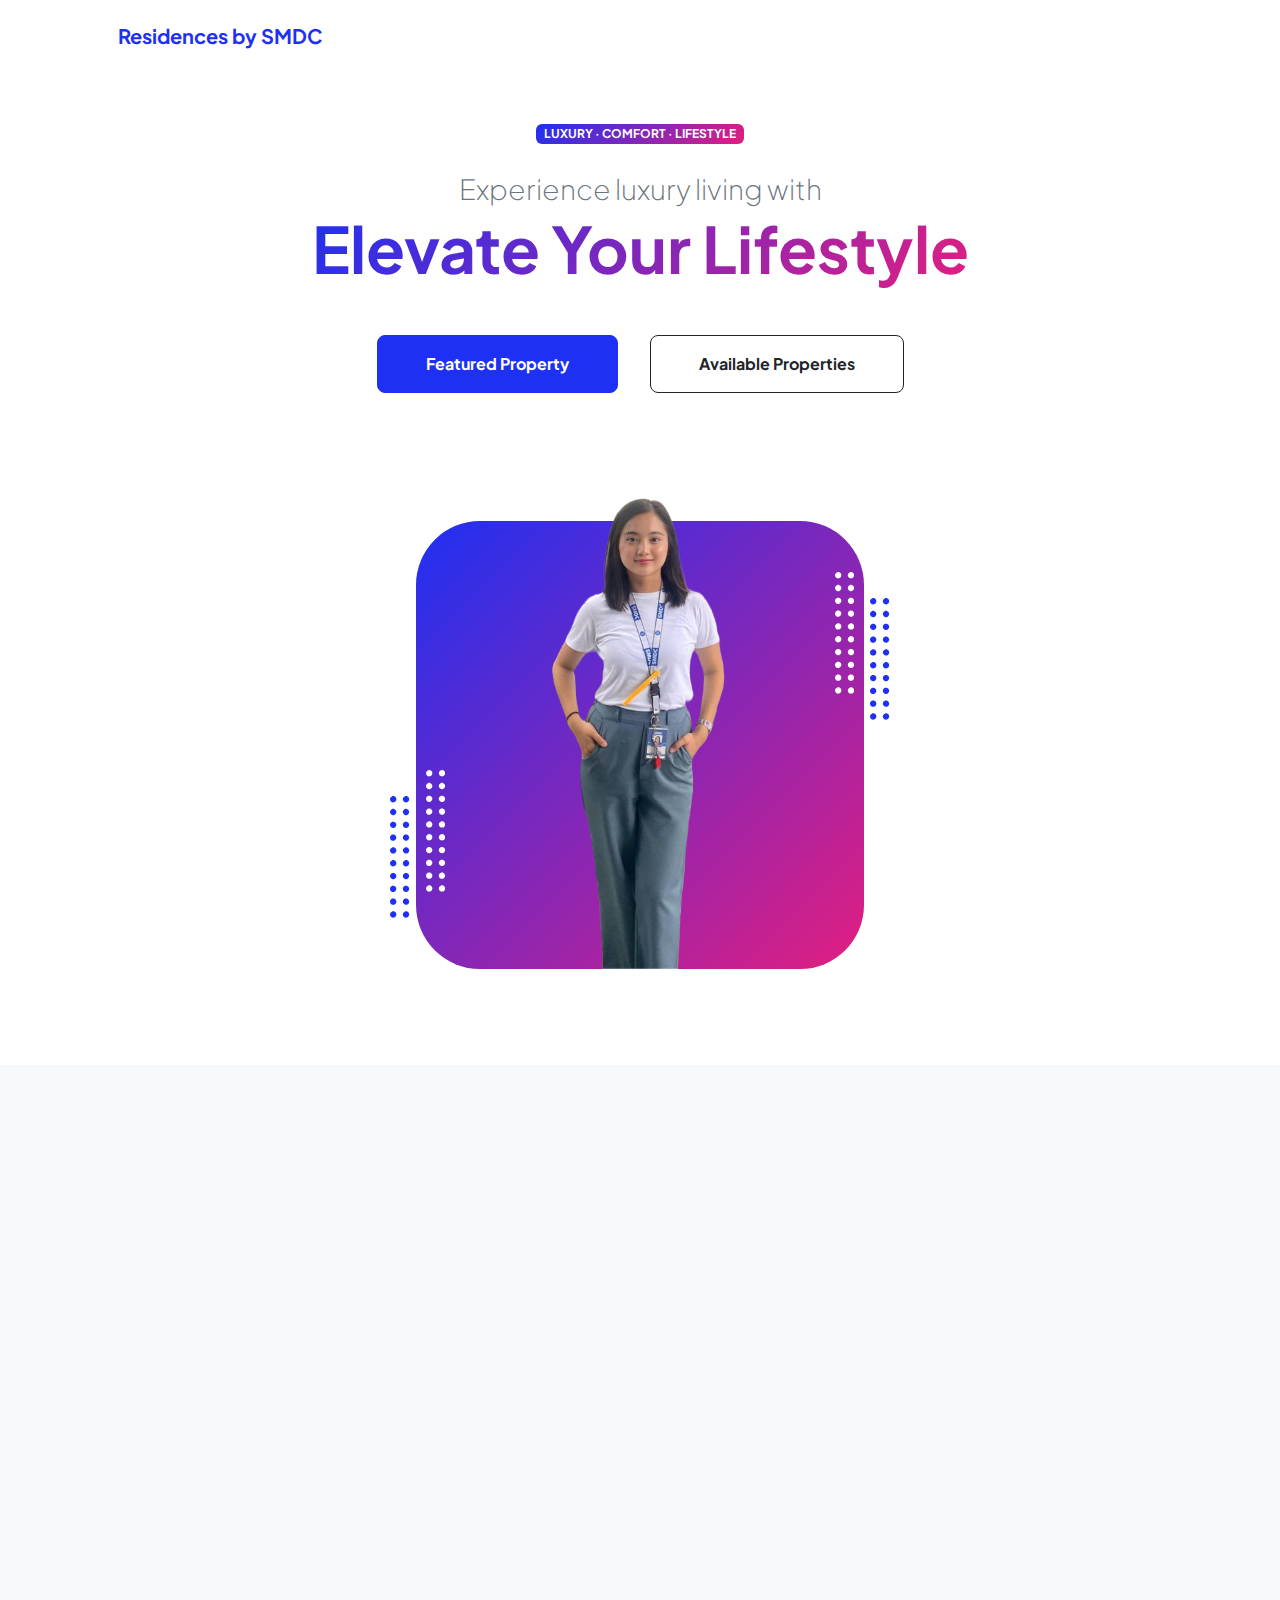
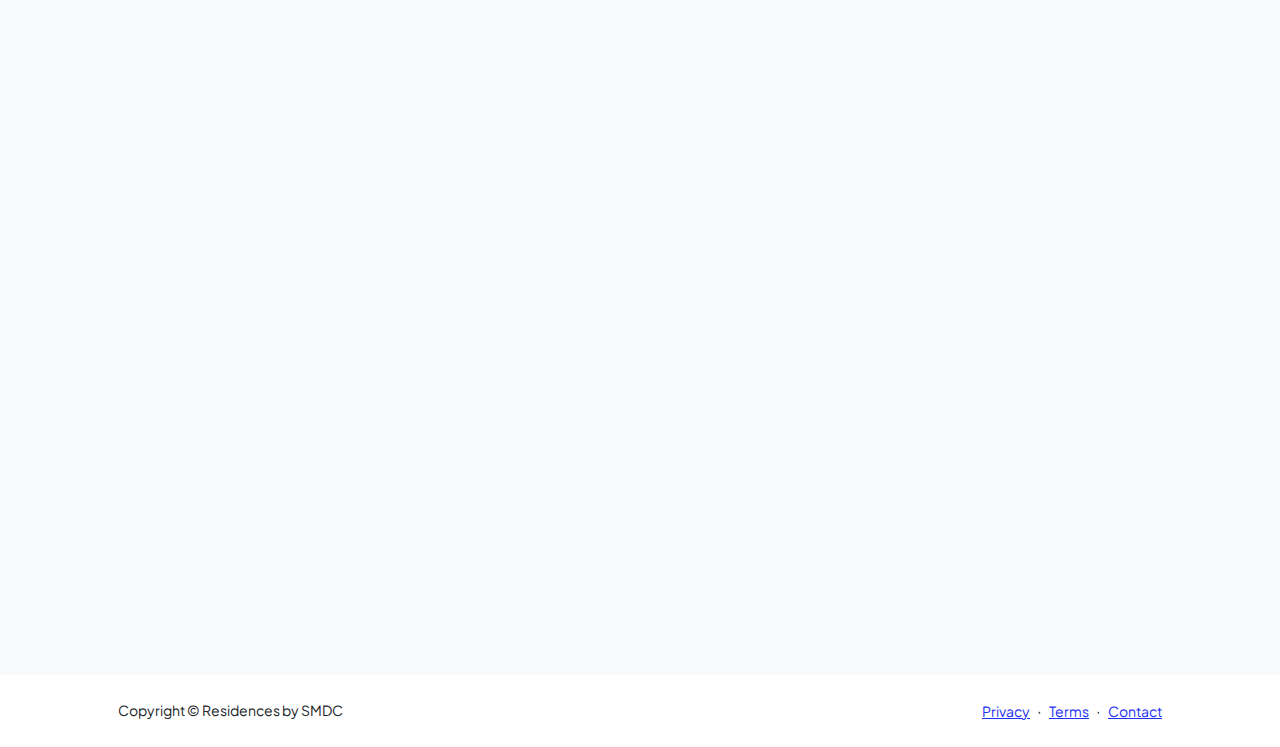
==== index.html @ 6a2911ed "Update index.html" ====
<!doctype html>
<html lang="en">
    <head>
        <meta charset="utf-8" />
        <meta
            name="viewport"
            content="width=device-width, initial-scale=1, shrink-to-fit=no"
        />
        <meta name="description" content="" />
        <meta name="author" content="" />
        <title>Home - Residences by SMDC</title>
        <!-- Favicon-->
        <link rel="icon" type="image/x-icon" href="assets/favicon.ico" />
        <!-- Custom Google font-->
        <link rel="preconnect" href="https://fonts.googleapis.com" />
        <link rel="preconnect" href="https://fonts.gstatic.com" crossorigin />
        <link
            href="https://fonts.googleapis.com/css2?family=Plus+Jakarta+Sans:wght@100;200;300;400;500;600;700;800;900&amp;display=swap"
            rel="stylesheet"
        />
        <!-- Bootstrap icons-->
        <link
            href="https://cdn.jsdelivr.net/npm/bootstrap-icons@1.8.1/font/bootstrap-icons.css"
            rel="stylesheet"
        />
        <!-- Core theme CSS (includes Bootstrap)-->
        <link href="css/styles.css" rel="stylesheet" />
    </head>
    <body class="d-flex flex-column h-100">
        <main class="flex-shrink-0">
            <!-- Navigation-->
            <nav class="navbar navbar-expand-lg navbar-light bg-white py-3">
                <div class="container px-5">
                    <a class="navbar-brand" href="index.html"
                        ><span class="fw-bolder text-primary"
                            >Residences by SMDC</span
                        ></a
                    >
                    <button
                        class="navbar-toggler"
                        type="button"
                        data-bs-toggle="collapse"
                        data-bs-target="#navbarSupportedContent"
                        aria-controls="navbarSupportedContent"
                        aria-expanded="false"
                        aria-label="Toggle navigation"
                    >
                        <span class="navbar-toggler-icon"></span>
                    </button>
                    <div
                        class="collapse navbar-collapse"
                        id="navbarSupportedContent"
                    >
                        <ul
                            class="navbar-nav ms-auto mb-2 mb-lg-0 small fw-bolder"
                        >
                            <li class="nav-item">
                                <a class="nav-link" href="index.html">Home</a>
                            </li>
                            <li class="nav-item">
                                <a class="nav-link" href="featured-property.html"
                                    >Featured Property</a
                                >
                            </li>
                            <li class="nav-item">
                                <a class="nav-link" href="properties.html"
                                    >Properties</a
                                >
                            </li>
                            <li class="nav-item">
                                <a class="nav-link" href="contact.html"
                                    >Contact</a
                                >
                            </li>
                        </ul>
                    </div>
                </div>
            </nav>
            <!-- Header-->
            <header class="py-5">
                <div class="container px-5 pb-5">
                    <div class="row gx-5 align-items-center">
                        <div class="col-xxl-5">
                            <!-- Header text content-->
                            <div class="text-center text-xxl-start">
                                <div
                                    class="badge bg-gradient-primary-to-secondary text-white mb-4"
                                >
                                    <div class="text-uppercase">
                                        Luxury &middot; Comfort &middot;
                                        Lifestyle
                                    </div>
                                </div>
                                <div class="fs-3 fw-light text-muted">
                                    Experience luxury living with
                                </div>
                                <h1 class="display-3 fw-bolder mb-5">
                                    <span class="text-gradient d-inline"
                                        >Elevate Your Lifestyle</span
                                    >
                                </h1>
                                <div
                                    class="d-grid gap-3 d-sm-flex justify-content-sm-center justify-content-xxl-start mb-3"
                                >
                                    <a
                                        class="btn btn-primary btn-lg px-5 py-3 me-sm-3 fs-6 fw-bolder"
                                        href="featured-property.html"
                                        >Featured Property</a
                                    >
                                    <a
                                        class="btn btn-outline-dark btn-lg px-5 py-3 fs-6 fw-bolder"
                                        href="properties.html"
                                        >Available Properties</a
                                    >
                                </div>
                            </div>
                        </div>
                        <div class="col-xxl-7">
                            <!-- Header profile picture-->
                            <div
                                class="d-flex justify-content-center mt-5 mt-xxl-0"
                            >
                                <div
                                    class="profile bg-gradient-primary-to-secondary"
                                >
                                    <!-- TIP: For best results, use a photo with a transparent background like the demo example below-->
                                    <!-- Watch a tutorial on how to do this on YouTube (link)-->
                                    <img
                                        class="profile-img"
                                        src="img\assets\allhia.png"
                                        alt="..."
                                    />
                                    <div class="dots-1">
                                        <!-- SVG Dots-->
                                        <svg
                                            version="1.1"
                                            xmlns="http://www.w3.org/2000/svg"
                                            xmlns:xlink="http://www.w3.org/1999/xlink"
                                            x="0px"
                                            y="0px"
                                            viewBox="0 0 191.6 1215.4"
                                            style="
                                                enable-background: new 0 0 191.6
                                                    1215.4;
                                            "
                                            xml:space="preserve"
                                        >
                                            <g
                                                transform="translate(0.000000,1280.000000) scale(0.100000,-0.100000)"
                                            >
                                                <path
                                                    d="M227.7,12788.6c-105-35-200-141-222-248c-43-206,163-412,369-369c155,32,275,190,260,339c-11,105-90,213-190,262        C383.7,12801.6,289.7,12808.6,227.7,12788.6z"
                                                ></path>
                                                <path
                                                    d="M1507.7,12788.6c-151-50-253-216-222-362c25-119,136-230,254-255c194-41,395,142,375,339c-11,105-90,213-190,262        C1663.7,12801.6,1569.7,12808.6,1507.7,12788.6z"
                                                ></path>
                                                <path
                                                    d="M227.7,11508.6c-105-35-200-141-222-248c-43-206,163-412,369-369c155,32,275,190,260,339c-11,105-90,213-190,262        C383.7,11521.6,289.7,11528.6,227.7,11508.6z"
                                                ></path>
                                                <path
                                                    d="M1507.7,11508.6c-151-50-253-216-222-362c25-119,136-230,254-255c194-41,395,142,375,339c-11,105-90,213-190,262        C1663.7,11521.6,1569.7,11528.6,1507.7,11508.6z"
                                                ></path>
                                                <path
                                                    d="M227.7,10228.6c-105-35-200-141-222-248c-43-206,163-412,369-369c155,32,275,190,260,339c-11,105-90,213-190,262        C383.7,10241.6,289.7,10248.6,227.7,10228.6z"
                                                ></path>
                                                <path
                                                    d="M1507.7,10228.6c-105-35-200-141-222-248c-43-206,163-412,369-369c155,32,275,190,260,339c-11,105-90,213-190,262        C1663.7,10241.6,1569.7,10248.6,1507.7,10228.6z"
                                                ></path>
                                                <path
                                                    d="M227.7,8948.6c-105-35-200-141-222-248c-43-206,163-412,369-369c155,32,275,190,260,339c-11,105-90,213-190,262        C383.7,8961.6,289.7,8968.6,227.7,8948.6z"
                                                ></path>
                                                <path
                                                    d="M1507.7,8948.6c-105-35-200-141-222-248c-43-206,163-412,369-369c155,32,275,190,260,339c-11,105-90,213-190,262        C1663.7,8961.6,1569.7,8968.6,1507.7,8948.6z"
                                                ></path>
                                                <path
                                                    d="M227.7,7668.6c-105-35-200-141-222-248c-43-206,163-412,369-369c155,32,275,190,260,339c-11,105-90,213-190,262        C383.7,7681.6,289.7,7688.6,227.7,7668.6z"
                                                ></path>
                                                <path
                                                    d="M1507.7,7668.6c-105-35-200-141-222-248c-43-206,163-412,369-369c155,32,275,190,260,339c-11,105-90,213-190,262        C1663.7,7681.6,1569.7,7688.6,1507.7,7668.6z"
                                                ></path>
                                                <path
                                                    d="M227.7,6388.6c-105-35-200-141-222-248c-43-206,163-412,369-369c155,32,275,190,260,339c-11,105-90,213-190,262        C383.7,6401.6,289.7,6408.6,227.7,6388.6z"
                                                ></path>
                                                <path
                                                    d="M1507.7,6388.6c-105-35-200-141-222-248c-43-206,163-412,369-369c155,32,275,190,260,339c-11,105-90,213-190,262        C1663.7,6401.6,1569.7,6408.6,1507.7,6388.6z"
                                                ></path>
                                                <path
                                                    d="M227.7,5108.6c-105-35-200-141-222-248c-43-206,163-412,369-369c155,32,275,190,260,339c-11,105-90,213-190,262        C383.7,5121.6,289.7,5128.6,227.7,5108.6z"
                                                ></path>
                                                <path
                                                    d="M1507.7,5108.6c-105-35-200-141-222-248c-43-206,163-412,369-369c155,32,275,190,260,339c-11,105-90,213-190,262        C1663.7,5121.6,1569.7,5128.6,1507.7,5108.6z"
                                                ></path>
                                                <path
                                                    d="M227.7,3828.6c-105-35-200-141-222-248c-43-206,163-412,369-369c155,32,275,190,260,339c-11,105-90,213-190,262        C383.7,3841.6,289.7,3848.6,227.7,3828.6z"
                                                ></path>
                                                <path
                                                    d="M1507.7,3828.6c-105-35-200-141-222-248c-43-206,163-412,369-369c155,32,275,190,260,339c-11,105-90,213-190,262        C1663.7,3841.6,1569.7,3848.6,1507.7,3828.6z"
                                                ></path>
                                                <path
                                                    d="M227.7,2548.6c-105-35-200-141-222-248c-43-206,163-412,369-369c155,32,275,190,260,339c-11,105-90,213-190,262        C383.7,2561.6,289.7,2568.6,227.7,2548.6z"
                                                ></path>
                                                <path
                                                    d="M1507.7,2548.6c-105-35-200-141-222-248c-43-206,163-412,369-369c155,32,275,190,260,339c-11,105-90,213-190,262        C1663.7,2561.6,1569.7,2568.6,1507.7,2548.6z"
                                                ></path>
                                                <path
                                                    d="M227.7,1268.6c-105-35-200-141-222-248c-43-206,163-412,369-369c155,32,275,190,260,339c-11,105-90,213-190,262        C383.7,1281.6,289.7,1288.6,227.7,1268.6z"
                                                ></path>
                                                <path
                                                    d="M1507.7,1268.6c-105-35-200-141-222-248c-43-206,163-412,369-369c155,32,275,190,260,339c-11,105-90,213-190,262        C1663.7,1281.6,1569.7,1288.6,1507.7,1268.6z"
                                                ></path>
                                            </g>
                                        </svg>
                                        <!-- END of SVG dots-->
                                    </div>
                                    <div class="dots-2">
                                        <!-- SVG Dots-->
                                        <svg
                                            version="1.1"
                                            xmlns="http://www.w3.org/2000/svg"
                                            xmlns:xlink="http://www.w3.org/1999/xlink"
                                            x="0px"
                                            y="0px"
                                            viewBox="0 0 191.6 1215.4"
                                            style="
                                                enable-background: new 0 0 191.6
                                                    1215.4;
                                            "
                                            xml:space="preserve"
                                        >
                                            <g
                                                transform="translate(0.000000,1280.000000) scale(0.100000,-0.100000)"
                                            >
                                                <path
                                                    d="M227.7,12788.6c-105-35-200-141-222-248c-43-206,163-412,369-369c155,32,275,190,260,339c-11,105-90,213-190,262        C383.7,12801.6,289.7,12808.6,227.7,12788.6z"
                                                ></path>
                                                <path
                                                    d="M1507.7,12788.6c-151-50-253-216-222-362c25-119,136-230,254-255c194-41,395,142,375,339c-11,105-90,213-190,262        C1663.7,12801.6,1569.7,12808.6,1507.7,12788.6z"
                                                ></path>
                                                <path
                                                    d="M227.7,11508.6c-105-35-200-141-222-248c-43-206,163-412,369-369c155,32,275,190,260,339c-11,105-90,213-190,262        C383.7,11521.6,289.7,11528.6,227.7,11508.6z"
                                                ></path>
                                                <path
                                                    d="M1507.7,11508.6c-151-50-253-216-222-362c25-119,136-230,254-255c194-41,395,142,375,339c-11,105-90,213-190,262        C1663.7,11521.6,1569.7,11528.6,1507.7,11508.6z"
                                                ></path>
                                                <path
                                                    d="M227.7,10228.6c-105-35-200-141-222-248c-43-206,163-412,369-369c155,32,275,190,260,339c-11,105-90,213-190,262        C383.7,10241.6,289.7,10248.6,227.7,10228.6z"
                                                ></path>
                                                <path
                                                    d="M1507.7,10228.6c-105-35-200-141-222-248c-43-206,163-412,369-369c155,32,275,190,260,339c-11,105-90,213-190,262        C1663.7,10241.6,1569.7,10248.6,1507.7,10228.6z"
                                                ></path>
                                                <path
                                                    d="M227.7,8948.6c-105-35-200-141-222-248c-43-206,163-412,369-369c155,32,275,190,260,339c-11,105-90,213-190,262        C383.7,8961.6,289.7,8968.6,227.7,8948.6z"
                                                ></path>
                                                <path
                                                    d="M1507.7,8948.6c-105-35-200-141-222-248c-43-206,163-412,369-369c155,32,275,190,260,339c-11,105-90,213-190,262        C1663.7,8961.6,1569.7,8968.6,1507.7,8948.6z"
                                                ></path>
                                                <path
                                                    d="M227.7,7668.6c-105-35-200-141-222-248c-43-206,163-412,369-369c155,32,275,190,260,339c-11,105-90,213-190,262        C383.7,7681.6,289.7,7688.6,227.7,7668.6z"
                                                ></path>
                                                <path
                                                    d="M1507.7,7668.6c-105-35-200-141-222-248c-43-206,163-412,369-369c155,32,275,190,260,339c-11,105-90,213-190,262        C1663.7,7681.6,1569.7,7688.6,1507.7,7668.6z"
                                                ></path>
                                                <path
                                                    d="M227.7,6388.6c-105-35-200-141-222-248c-43-206,163-412,369-369c155,32,275,190,260,339c-11,105-90,213-190,262        C383.7,6401.6,289.7,6408.6,227.7,6388.6z"
                                                ></path>
                                                <path
                                                    d="M1507.7,6388.6c-105-35-200-141-222-248c-43-206,163-412,369-369c155,32,275,190,260,339c-11,105-90,213-190,262        C1663.7,6401.6,1569.7,6408.6,1507.7,6388.6z"
                                                ></path>
                                                <path
                                                    d="M227.7,5108.6c-105-35-200-141-222-248c-43-206,163-412,369-369c155,32,275,190,260,339c-11,105-90,213-190,262        C383.7,5121.6,289.7,5128.6,227.7,5108.6z"
                                                ></path>
                                                <path
                                                    d="M1507.7,5108.6c-105-35-200-141-222-248c-43-206,163-412,369-369c155,32,275,190,260,339c-11,105-90,213-190,262        C1663.7,5121.6,1569.7,5128.6,1507.7,5108.6z"
                                                ></path>
                                                <path
                                                    d="M227.7,3828.6c-105-35-200-141-222-248c-43-206,163-412,369-369c155,32,275,190,260,339c-11,105-90,213-190,262        C383.7,3841.6,289.7,3848.6,227.7,3828.6z"
                                                ></path>
                                                <path
                                                    d="M1507.7,3828.6c-105-35-200-141-222-248c-43-206,163-412,369-369c155,32,275,190,260,339c-11,105-90,213-190,262        C1663.7,3841.6,1569.7,3848.6,1507.7,3828.6z"
                                                ></path>
                                                <path
                                                    d="M227.7,2548.6c-105-35-200-141-222-248c-43-206,163-412,369-369c155,32,275,190,260,339c-11,105-90,213-190,262        C383.7,2561.6,289.7,2568.6,227.7,2548.6z"
                                                ></path>
                                                <path
                                                    d="M1507.7,2548.6c-105-35-200-141-222-248c-43-206,163-412,369-369c155,32,275,190,260,339c-11,105-90,213-190,262        C1663.7,2561.6,1569.7,2568.6,1507.7,2548.6z"
                                                ></path>
                                                <path
                                                    d="M227.7,1268.6c-105-35-200-141-222-248c-43-206,163-412,369-369c155,32,275,190,260,339c-11,105-90,213-190,262        C383.7,1281.6,289.7,1288.6,227.7,1268.6z"
                                                ></path>
                                                <path
                                                    d="M1507.7,1268.6c-105-35-200-141-222-248c-43-206,163-412,369-369c155,32,275,190,260,339c-11,105-90,213-190,262        C1663.7,1281.6,1569.7,1288.6,1507.7,1268.6z"
                                                ></path>
                                            </g>
                                        </svg>
                                        <!-- END of SVG dots-->
                                    </div>
                                    <div class="dots-3">
                                        <!-- SVG Dots-->
                                        <svg
                                            version="1.1"
                                            xmlns="http://www.w3.org/2000/svg"
                                            xmlns:xlink="http://www.w3.org/1999/xlink"
                                            x="0px"
                                            y="0px"
                                            viewBox="0 0 191.6 1215.4"
                                            style="
                                                enable-background: new 0 0 191.6
                                                    1215.4;
                                            "
                                            xml:space="preserve"
                                        >
                                            <g
                                                transform="translate(0.000000,1280.000000) scale(0.100000,-0.100000)"
                                            >
                                                <path
                                                    d="M227.7,12788.6c-105-35-200-141-222-248c-43-206,163-412,369-369c155,32,275,190,260,339c-11,105-90,213-190,262        C383.7,12801.6,289.7,12808.6,227.7,12788.6z"
                                                ></path>
                                                <path
                                                    d="M1507.7,12788.6c-151-50-253-216-222-362c25-119,136-230,254-255c194-41,395,142,375,339c-11,105-90,213-190,262        C1663.7,12801.6,1569.7,12808.6,1507.7,12788.6z"
                                                ></path>
                                                <path
                                                    d="M227.7,11508.6c-105-35-200-141-222-248c-43-206,163-412,369-369c155,32,275,190,260,339c-11,105-90,213-190,262        C383.7,11521.6,289.7,11528.6,227.7,11508.6z"
                                                ></path>
                                                <path
                                                    d="M1507.7,11508.6c-151-50-253-216-222-362c25-119,136-230,254-255c194-41,395,142,375,339c-11,105-90,213-190,262        C1663.7,11521.6,1569.7,11528.6,1507.7,11508.6z"
                                                ></path>
                                                <path
                                                    d="M227.7,10228.6c-105-35-200-141-222-248c-43-206,163-412,369-369c155,32,275,190,260,339c-11,105-90,213-190,262        C383.7,10241.6,289.7,10248.6,227.7,10228.6z"
                                                ></path>
                                                <path
                                                    d="M1507.7,10228.6c-105-35-200-141-222-248c-43-206,163-412,369-369c155,32,275,190,260,339c-11,105-90,213-190,262        C1663.7,10241.6,1569.7,10248.6,1507.7,10228.6z"
                                                ></path>
                                                <path
                                                    d="M227.7,8948.6c-105-35-200-141-222-248c-43-206,163-412,369-369c155,32,275,190,260,339c-11,105-90,213-190,262        C383.7,8961.6,289.7,8968.6,227.7,8948.6z"
                                                ></path>
                                                <path
                                                    d="M1507.7,8948.6c-105-35-200-141-222-248c-43-206,163-412,369-369c155,32,275,190,260,339c-11,105-90,213-190,262        C1663.7,8961.6,1569.7,8968.6,1507.7,8948.6z"
                                                ></path>
                                                <path
                                                    d="M227.7,7668.6c-105-35-200-141-222-248c-43-206,163-412,369-369c155,32,275,190,260,339c-11,105-90,213-190,262        C383.7,7681.6,289.7,7688.6,227.7,7668.6z"
                                                ></path>
                                                <path
                                                    d="M1507.7,7668.6c-105-35-200-141-222-248c-43-206,163-412,369-369c155,32,275,190,260,339c-11,105-90,213-190,262        C1663.7,7681.6,1569.7,7688.6,1507.7,7668.6z"
                                                ></path>
                                                <path
                                                    d="M227.7,6388.6c-105-35-200-141-222-248c-43-206,163-412,369-369c155,32,275,190,260,339c-11,105-90,213-190,262        C383.7,6401.6,289.7,6408.6,227.7,6388.6z"
                                                ></path>
                                                <path
                                                    d="M1507.7,6388.6c-105-35-200-141-222-248c-43-206,163-412,369-369c155,32,275,190,260,339c-11,105-90,213-190,262        C1663.7,6401.6,1569.7,6408.6,1507.7,6388.6z"
                                                ></path>
                                                <path
                                                    d="M227.7,5108.6c-105-35-200-141-222-248c-43-206,163-412,369-369c155,32,275,190,260,339c-11,105-90,213-190,262        C383.7,5121.6,289.7,5128.6,227.7,5108.6z"
                                                ></path>
                                                <path
                                                    d="M1507.7,5108.6c-105-35-200-141-222-248c-43-206,163-412,369-369c155,32,275,190,260,339c-11,105-90,213-190,262        C1663.7,5121.6,1569.7,5128.6,1507.7,5108.6z"
                                                ></path>
                                                <path
                                                    d="M227.7,3828.6c-105-35-200-141-222-248c-43-206,163-412,369-369c155,32,275,190,260,339c-11,105-90,213-190,262        C383.7,3841.6,289.7,3848.6,227.7,3828.6z"
                                                ></path>
                                                <path
                                                    d="M1507.7,3828.6c-105-35-200-141-222-248c-43-206,163-412,369-369c155,32,275,190,260,339c-11,105-90,213-190,262        C1663.7,3841.6,1569.7,3848.6,1507.7,3828.6z"
                                                ></path>
                                                <path
                                                    d="M227.7,2548.6c-105-35-200-141-222-248c-43-206,163-412,369-369c155,32,275,190,260,339c-11,105-90,213-190,262        C383.7,2561.6,289.7,2568.6,227.7,2548.6z"
                                                ></path>
                                                <path
                                                    d="M1507.7,2548.6c-105-35-200-141-222-248c-43-206,163-412,369-369c155,32,275,190,260,339c-11,105-90,213-190,262        C1663.7,2561.6,1569.7,2568.6,1507.7,2548.6z"
                                                ></path>
                                                <path
                                                    d="M227.7,1268.6c-105-35-200-141-222-248c-43-206,163-412,369-369c155,32,275,190,260,339c-11,105-90,213-190,262        C383.7,1281.6,289.7,1288.6,227.7,1268.6z"
                                                ></path>
                                                <path
                                                    d="M1507.7,1268.6c-105-35-200-141-222-248c-43-206,163-412,369-369c155,32,275,190,260,339c-11,105-90,213-190,262        C1663.7,1281.6,1569.7,1288.6,1507.7,1268.6z"
                                                ></path>
                                            </g>
                                        </svg>
                                        <!-- END of SVG dots-->
                                    </div>
                                    <div class="dots-4">
                                        <!-- SVG Dots-->
                                        <svg
                                            version="1.1"
                                            xmlns="http://www.w3.org/2000/svg"
                                            xmlns:xlink="http://www.w3.org/1999/xlink"
                                            x="0px"
                                            y="0px"
                                            viewBox="0 0 191.6 1215.4"
                                            style="
                                                enable-background: new 0 0 191.6
                                                    1215.4;
                                            "
                                            xml:space="preserve"
                                        >
                                            <g
                                                transform="translate(0.000000,1280.000000) scale(0.100000,-0.100000)"
                                            >
                                                <path
                                                    d="M227.7,12788.6c-105-35-200-141-222-248c-43-206,163-412,369-369c155,32,275,190,260,339c-11,105-90,213-190,262        C383.7,12801.6,289.7,12808.6,227.7,12788.6z"
                                                ></path>
                                                <path
                                                    d="M1507.7,12788.6c-151-50-253-216-222-362c25-119,136-230,254-255c194-41,395,142,375,339c-11,105-90,213-190,262        C1663.7,12801.6,1569.7,12808.6,1507.7,12788.6z"
                                                ></path>
                                                <path
                                                    d="M227.7,11508.6c-105-35-200-141-222-248c-43-206,163-412,369-369c155,32,275,190,260,339c-11,105-90,213-190,262        C383.7,11521.6,289.7,11528.6,227.7,11508.6z"
                                                ></path>
                                                <path
                                                    d="M1507.7,11508.6c-151-50-253-216-222-362c25-119,136-230,254-255c194-41,395,142,375,339c-11,105-90,213-190,262        C1663.7,11521.6,1569.7,11528.6,1507.7,11508.6z"
                                                ></path>
                                                <path
                                                    d="M227.7,10228.6c-105-35-200-141-222-248c-43-206,163-412,369-369c155,32,275,190,260,339c-11,105-90,213-190,262        C383.7,10241.6,289.7,10248.6,227.7,10228.6z"
                                                ></path>
                                                <path
                                                    d="M1507.7,10228.6c-105-35-200-141-222-248c-43-206,163-412,369-369c155,32,275,190,260,339c-11,105-90,213-190,262        C1663.7,10241.6,1569.7,10248.6,1507.7,10228.6z"
                                                ></path>
                                                <path
                                                    d="M227.7,8948.6c-105-35-200-141-222-248c-43-206,163-412,369-369c155,32,275,190,260,339c-11,105-90,213-190,262        C383.7,8961.6,289.7,8968.6,227.7,8948.6z"
                                                ></path>
                                                <path
                                                    d="M1507.7,8948.6c-105-35-200-141-222-248c-43-206,163-412,369-369c155,32,275,190,260,339c-11,105-90,213-190,262        C1663.7,8961.6,1569.7,8968.6,1507.7,8948.6z"
                                                ></path>
                                                <path
                                                    d="M227.7,7668.6c-105-35-200-141-222-248c-43-206,163-412,369-369c155,32,275,190,260,339c-11,105-90,213-190,262        C383.7,7681.6,289.7,7688.6,227.7,7668.6z"
                                                ></path>
                                                <path
                                                    d="M1507.7,7668.6c-105-35-200-141-222-248c-43-206,163-412,369-369c155,32,275,190,260,339c-11,105-90,213-190,262        C1663.7,7681.6,1569.7,7688.6,1507.7,7668.6z"
                                                ></path>
                                                <path
                                                    d="M227.7,6388.6c-105-35-200-141-222-248c-43-206,163-412,369-369c155,32,275,190,260,339c-11,105-90,213-190,262        C383.7,6401.6,289.7,6408.6,227.7,6388.6z"
                                                ></path>
                                                <path
                                                    d="M1507.7,6388.6c-105-35-200-141-222-248c-43-206,163-412,369-369c155,32,275,190,260,339c-11,105-90,213-190,262        C1663.7,6401.6,1569.7,6408.6,1507.7,6388.6z"
                                                ></path>
                                                <path
                                                    d="M227.7,5108.6c-105-35-200-141-222-248c-43-206,163-412,369-369c155,32,275,190,260,339c-11,105-90,213-190,262        C383.7,5121.6,289.7,5128.6,227.7,5108.6z"
                                                ></path>
                                                <path
                                                    d="M1507.7,5108.6c-105-35-200-141-222-248c-43-206,163-412,369-369c155,32,275,190,260,339c-11,105-90,213-190,262        C1663.7,5121.6,1569.7,5128.6,1507.7,5108.6z"
                                                ></path>
                                                <path
                                                    d="M227.7,3828.6c-105-35-200-141-222-248c-43-206,163-412,369-369c155,32,275,190,260,339c-11,105-90,213-190,262        C383.7,3841.6,289.7,3848.6,227.7,3828.6z"
                                                ></path>
                                                <path
                                                    d="M1507.7,3828.6c-105-35-200-141-222-248c-43-206,163-412,369-369c155,32,275,190,260,339c-11,105-90,213-190,262        C1663.7,3841.6,1569.7,3848.6,1507.7,3828.6z"
                                                ></path>
                                                <path
                                                    d="M227.7,2548.6c-105-35-200-141-222-248c-43-206,163-412,369-369c155,32,275,190,260,339c-11,105-90,213-190,262        C383.7,2561.6,289.7,2568.6,227.7,2548.6z"
                                                ></path>
                                                <path
                                                    d="M1507.7,2548.6c-105-35-200-141-222-248c-43-206,163-412,369-369c155,32,275,190,260,339c-11,105-90,213-190,262        C1663.7,2561.6,1569.7,2568.6,1507.7,2548.6z"
                                                ></path>
                                                <path
                                                    d="M227.7,1268.6c-105-35-200-141-222-248c-43-206,163-412,369-369c155,32,275,190,260,339c-11,105-90,213-190,262        C383.7,1281.6,289.7,1288.6,227.7,1268.6z"
                                                ></path>
                                                <path
                                                    d="M1507.7,1268.6c-105-35-200-141-222-248c-43-206,163-412,369-369c155,32,275,190,260,339c-11,105-90,213-190,262        C1663.7,1281.6,1569.7,1288.6,1507.7,1268.6z"
                                                ></path>
                                            </g>
                                        </svg>
                                        <!-- END of SVG dots-->
                                    </div>
                                </div>
                            </div>
                        </div>
                    </div>
                </div>
            </header>
            <!-- About Section-->
            <section class="bg-light py-5">
                <div class="container px-5">
                    <div class="row gx-5 justify-content-center">
                        <div class="col-xxl-8">
                            <div class="text-center my-5">
                                <h2 class="display-5 fw-bolder">
                                    <span class="text-gradient d-inline"
                                        >About Us</span
                                    >
                                </h2>
                                <p class="lead fw-light mb-4">
                                    We are SMDC, creating luxurious living spaces for modern lifestyles.
                                </p>
                                </p>
                                <p class="text-muted">
                                    At SMDC, we are dedicated to creating luxurious and modern living spaces that cater to the discerning tastes of urban dwellers. Our residential developments combine prime locations, innovative design, and world-class amenities to provide an unparalleled living experience. From stylish condominiums to integrated communities, we strive to elevate the standard of city living and create spaces where dreams become reality.
                                </p>
                                </p>
                                <div
                                    class="d-flex justify-content-center fs-2 gap-4"
                                >
                                    <a href="https://www.facebook.com/PropertyInvestmentbySMDC" target="_blank" style="text-decoration: none;">
                                      <button>
                                        <svg viewBox="0 0 16 16" class="bi bi-facebook" fill="currentColor" height="16" width="16" xmlns="http://www.w3.org/2000/svg">
                                          <path d="M16 8.049c0-4.446-3.582-8.05-8-8.05C3.58 0-.002 3.603-.002 8.05c0 4.017 2.926 7.347 6.75 7.951v-5.625h-2.03V8.05H6.75V6.275c0-2.017 1.195-3.131 3.022-3.131.876 0 1.791.157 1.791.157v1.98h-1.009c-.993 0-1.303.621-1.303 1.258v1.51h2.218l-.354 2.326H9.25V16c3.824-.604 6.75-3.934 6.75-7.951z"></path>
                                        </svg>
                                        <span>Facebook</span>
                                      </button>
                                    </a>
                                </div>
                            </div>
                        </div>
                    </div>
                </div>
                        <iframe
            src="https://www.chatbase.co/chatbot-iframe/GQ2vSR_6z3VeFZnmKxC1D"
            width="100%"
            style="height: 100%; min-height: 700px"
            frameborder="0"
        ></iframe>
        <script>
            window.embeddedChatbotConfig = {
            chatbotId: "GQ2vSR_6z3VeFZnmKxC1D",
            domain: "www.chatbase.co"
        }
        </script>
        <script
            src="https://www.chatbase.co/embed.min.js"
            chatbotId="GQ2vSR_6z3VeFZnmKxC1D"
            domain="www.chatbase.co"
            defer>
        </script>
            </section>
        </main>
        <!-- Footer-->
        <footer class="bg-white py-4 mt-auto">
            <div class="container px-5">
                <div
                    class="row align-items-center justify-content-between flex-column flex-sm-row"
                >
                    <div class="col-auto">
                        <div class="small m-0">
                            Copyright &copy; Residences by SMDC
                        </div>
                    </div>
                    <div class="col-auto">
                        <a class="small" href="#!">Privacy</a>
                        <span class="mx-1">&middot;</span>
                        <a class="small" href="#!">Terms</a>
                        <span class="mx-1">&middot;</span>
                        <a class="small" href="#!">Contact</a>
                    </div>
                </div>
            </div>
        </footer>
        <!-- Bootstrap core JS-->
        <script src="https://cdn.jsdelivr.net/npm/bootstrap@5.2.3/dist/js/bootstrap.bundle.min.js"></script>
        <!-- Core theme JS-->
        <script src="js/scripts.js"></script>
    </body>
</html>
---- css/styles.css ----
@charset "UTF-8";

@keyframes fadeIn {
  from { opacity: 0; transform: translateY(20px); }
  to { opacity: 1; transform: translateY(0); }
}

@keyframes slideInFromLeft {
  from { opacity: 0; transform: translateX(-50px); }
  to { opacity: 1; transform: translateX(0); }
}

@keyframes slideInFromRight {
  from { opacity: 0; transform: translateX(50px); }
  to { opacity: 1; transform: translateX(0); }
}

button {
  background: transparent;
  position: relative;
  padding: 5px 15px;
  display: flex;
  align-items: center;
  font-size: 17px;
  font-weight: 600;
  text-decoration: none;
  cursor: pointer;
  border: 1px solid #0163E0;
  border-radius: 25px;
  outline: none;
  overflow: hidden;
  color: #0163E0;
  transition: color 0.3s 0.1s ease-out;
  text-align: center;
}

button svg {
  fill: #0163E0;
  height: 25px;
  width: 25px;
}

button span {
  margin: 10px;
}

button::before {
  position: absolute;
  top: 0;
  left: 0;
  right: 0;
  bottom: 0;
  margin: auto;
  content: '';
  border-radius: 50%;
  display: block;
  width: 20em;
  height: 20em;
  left: -5em;
  text-align: center;
  transition: box-shadow 0.5s ease-out;
  z-index: -1;
}

button:hover {
  color: #fff;
  border: 1px solid #0163E0;
}

button:hover svg {
  fill: currentColor;
}

button:hover::before {
  box-shadow: inset 0 0 0 10em #0163E0;
}
:root {
  --bs-blue: #1e30f3;
  --bs-indigo: #6610f2;
  --bs-purple: #6f42c1;
  --bs-pink: #e21e80;
  --bs-red: #dc3545;
  --bs-orange: #fd7e14;
  --bs-yellow: #ffc107;
  --bs-green: #198754;
  --bs-teal: #20c997;
  --bs-cyan: #0dcaf0;
  --bs-black: #000;
  --bs-white: #fff;
  --bs-gray: #6c757d;
  --bs-gray-dark: #343a40;
  --bs-gray-100: #f8f9fa;
  --bs-gray-200: #e9ecef;
  --bs-gray-300: #dee2e6;
  --bs-gray-400: #ced4da;
  --bs-gray-500: #adb5bd;
  --bs-gray-600: #6c757d;
  --bs-gray-700: #495057;
  --bs-gray-800: #343a40;
  --bs-gray-900: #212529;
  --bs-primary: #1e30f3;
  --bs-secondary: #e21e80;
  --bs-success: #198754;
  --bs-info: #0dcaf0;
  --bs-warning: #ffc107;
  --bs-danger: #dc3545;
  --bs-light: #f8f9fa;
  --bs-dark: #212529;
  --bs-primary-rgb: 30, 48, 243;
  --bs-secondary-rgb: 226, 30, 128;
  --bs-success-rgb: 25, 135, 84;
  --bs-info-rgb: 13, 202, 240;
  --bs-warning-rgb: 255, 193, 7;
  --bs-danger-rgb: 220, 53, 69;
  --bs-light-rgb: 248, 249, 250;
  --bs-dark-rgb: 33, 37, 41;
  --bs-white-rgb: 255, 255, 255;
  --bs-black-rgb: 0, 0, 0;
  --bs-body-color-rgb: 33, 37, 41;
  --bs-body-bg-rgb: 255, 255, 255;
  --bs-font-sans-serif: "Plus Jakarta Sans";
  --bs-font-monospace: SFMono-Regular, Menlo, Monaco, Consolas, "Liberation Mono", "Courier New", monospace;
  --bs-gradient: linear-gradient(180deg, rgba(255, 255, 255, 0.15), rgba(255, 255, 255, 0));
  --bs-body-font-family: var(--bs-font-sans-serif);
  --bs-body-font-size: 1rem;
  --bs-body-font-weight: 400;
  --bs-body-line-height: 1.5;
  --bs-body-color: #212529;
  --bs-body-bg: #fff;
  --bs-border-width: 1px;
  --bs-border-style: solid;
  --bs-border-color: #dee2e6;
  --bs-border-color-translucent: rgba(0, 0, 0, 0.175);
  --bs-border-radius: 0.375rem;
  --bs-border-radius-sm: 0.25rem;
  --bs-border-radius-lg: 0.5rem;
  --bs-border-radius-xl: 1rem;
  --bs-border-radius-2xl: 2rem;
  --bs-border-radius-pill: 50rem;
  --bs-link-color: #1e30f3;
  --bs-link-hover-color: #1826c2;
  --bs-code-color: #e21e80;
  --bs-highlight-bg: #fff3cd;
}

*,
*::before,
*::after {
  box-sizing: border-box;
}

@media (prefers-reduced-motion: no-preference) {
  :root {
    scroll-behavior: smooth;
  }
}

body {
  margin: 0;
  font-family: var(--bs-body-font-family);
  font-size: var(--bs-body-font-size);
  font-weight: var(--bs-body-font-weight);
  line-height: var(--bs-body-line-height);
  color: var(--bs-body-color);
  text-align: var(--bs-body-text-align);
  background-color: var(--bs-body-bg);
  -webkit-text-size-adjust: 100%;
  -webkit-tap-highlight-color: rgba(0, 0, 0, 0);
}

hr {
  margin: 1rem 0;
  color: inherit;
  border: 0;
  border-top: 1px solid;
  opacity: 0.25;
}

h6, .h6, h5, .h5, h4, .h4, h3, .h3, h2, .h2, h1, .h1 {
  margin-top: 0;
  margin-bottom: 0.5rem;
  font-weight: 500;
  line-height: 1.2;
}

h1, .h1 {
  font-size: calc(1.375rem + 1.5vw);
}
@media (min-width: 1200px) {
  h1, .h1 {
    font-size: 2.5rem;
  }
}

h2, .h2 {
  font-size: calc(1.325rem + 0.9vw);
}
@media (min-width: 1200px) {
  h2, .h2 {
    font-size: 2rem;
  }
}

h3, .h3 {
  font-size: calc(1.3rem + 0.6vw);
}
@media (min-width: 1200px) {
  h3, .h3 {
    font-size: 1.75rem;
  }
}

h4, .h4 {
  font-size: calc(1.275rem + 0.3vw);
}
@media (min-width: 1200px) {
  h4, .h4 {
    font-size: 1.5rem;
  }
}

h5, .h5 {
  font-size: 1.25rem;
}

h6, .h6 {
  font-size: 1rem;
}

p {
  margin-top: 0;
  margin-bottom: 1rem;
}

abbr[title] {
  -webkit-text-decoration: underline dotted;
          text-decoration: underline dotted;
  cursor: help;
  -webkit-text-decoration-skip-ink: none;
          text-decoration-skip-ink: none;
}

address {
  margin-bottom: 1rem;
  font-style: normal;
  line-height: inherit;
}

ol,
ul {
  padding-left: 2rem;
}

ol,
ul,
dl {
  margin-top: 0;
  margin-bottom: 1rem;
}

ol ol,
ul ul,
ol ul,
ul ol {
  margin-bottom: 0;
}

dt {
  font-weight: 700;
}

dd {
  margin-bottom: 0.5rem;
  margin-left: 0;
}

blockquote {
  margin: 0 0 1rem;
}

b,
strong {
  font-weight: bolder;
}

small, .small {
  font-size: 0.875em;
}

mark, .mark {
  padding: 0.1875em;
  background-color: var(--bs-highlight-bg);
}

sub,
sup {
  position: relative;
  font-size: 0.75em;
  line-height: 0;
  vertical-align: baseline;
}

sub {
  bottom: -0.25em;
}

sup {
  top: -0.5em;
}

a {
  color: var(--bs-link-color);
  text-decoration: underline;
}
a:hover {
  color: var(--bs-link-hover-color);
}

a:not([href]):not([class]), a:not([href]):not([class]):hover {
  color: inherit;
  text-decoration: none;
}

pre,
code,
kbd,
samp {
  font-family: var(--bs-font-monospace);
  font-size: 1em;
}

pre {
  display: block;
  margin-top: 0;
  margin-bottom: 1rem;
  overflow: auto;
  font-size: 0.875em;
}
pre code {
  font-size: inherit;
  color: inherit;
  word-break: normal;
}

code {
  font-size: 0.875em;
  color: var(--bs-code-color);
  word-wrap: break-word;
}
a > code {
  color: inherit;
}

kbd {
  padding: 0.1875rem 0.375rem;
  font-size: 0.875em;
  color: var(--bs-body-bg);
  background-color: var(--bs-body-color);
  border-radius: 0.25rem;
}
kbd kbd {
  padding: 0;
  font-size: 1em;
}

figure {
  margin: 0 0 1rem;
}

img,
svg {
  vertical-align: middle;
}

table {
  caption-side: bottom;
  border-collapse: collapse;
}

caption {
  padding-top: 0.5rem;
  padding-bottom: 0.5rem;
  color: #6c757d;
  text-align: left;
}

th {
  text-align: inherit;
  text-align: -webkit-match-parent;
}

thead,
tbody,
tfoot,
tr,
td,
th {
  border-color: inherit;
  border-style: solid;
  border-width: 0;
}

label {
  display: inline-block;
}

button {
  border-radius: 0;
}

button:focus:not(:focus-visible) {
  outline: 0;
}

input,
button,
select,
optgroup,
textarea {
  margin: 0;
  font-family: inherit;
  font-size: inherit;
  line-height: inherit;
}

button,
select {
  text-transform: none;
}

[role=button] {
  cursor: pointer;
}

select {
  word-wrap: normal;
}
select:disabled {
  opacity: 1;
}

[list]:not([type=date]):not([type=datetime-local]):not([type=month]):not([type=week]):not([type=time])::-webkit-calendar-picker-indicator {
  display: none !important;
}

button,
[type=button],
[type=reset],
[type=submit] {
  -webkit-appearance: button;
}
button:not(:disabled),
[type=button]:not(:disabled),
[type=reset]:not(:disabled),
[type=submit]:not(:disabled) {
  cursor: pointer;
}

::-moz-focus-inner {
  padding: 0;
  border-style: none;
}

textarea {
  resize: vertical;
}

fieldset {
  min-width: 0;
  padding: 0;
  margin: 0;
  border: 0;
}

legend {
  float: left;
  width: 100%;
  padding: 0;
  margin-bottom: 0.5rem;
  font-size: calc(1.275rem + 0.3vw);
  line-height: inherit;
}
@media (min-width: 1200px) {
  legend {
    font-size: 1.5rem;
  }
}
legend + * {
  clear: left;
}

::-webkit-datetime-edit-fields-wrapper,
::-webkit-datetime-edit-text,
::-webkit-datetime-edit-minute,
::-webkit-datetime-edit-hour-field,
::-webkit-datetime-edit-day-field,
::-webkit-datetime-edit-month-field,
::-webkit-datetime-edit-year-field {
  padding: 0;
}

::-webkit-inner-spin-button {
  height: auto;
}

[type=search] {
  outline-offset: -2px;
  -webkit-appearance: textfield;
}

/* rtl:raw:
[type="tel"],
[type="url"],
[type="email"],
[type="number"] {
  direction: ltr;
}
*/
::-webkit-search-decoration {
  -webkit-appearance: none;
}

::-webkit-color-swatch-wrapper {
  padding: 0;
}

::file-selector-button {
  font: inherit;
  -webkit-appearance: button;
}

output {
  display: inline-block;
}

iframe {
  border: 0;
}

summary {
  display: list-item;
  cursor: pointer;
}

progress {
  vertical-align: baseline;
}

[hidden] {
  display: none !important;
}

.lead {
  font-size: 1.25rem;
  font-weight: 300;
}

.display-1 {
  font-size: calc(1.625rem + 4.5vw);
  font-weight: 300;
  line-height: 1.2;
}
@media (min-width: 1200px) {
  .display-1 {
    font-size: 5rem;
  }
}

.display-2 {
  font-size: calc(1.575rem + 3.9vw);
  font-weight: 300;
  line-height: 1.2;
}
@media (min-width: 1200px) {
  .display-2 {
    font-size: 4.5rem;
  }
}

.display-3 {
  font-size: calc(1.525rem + 3.3vw);
  font-weight: 300;
  line-height: 1.2;
}
@media (min-width: 1200px) {
  .display-3 {
    font-size: 4rem;
  }
}

.display-4 {
  font-size: calc(1.475rem + 2.7vw);
  font-weight: 300;
  line-height: 1.2;
}
@media (min-width: 1200px) {
  .display-4 {
    font-size: 3.5rem;
  }
}

.display-5 {
  font-size: calc(1.425rem + 2.1vw);
  font-weight: 300;
  line-height: 1.2;
}
@media (min-width: 1200px) {
  .display-5 {
    font-size: 3rem;
  }
}

.display-6 {
  font-size: calc(1.375rem + 1.5vw);
  font-weight: 300;
  line-height: 1.2;
}
@media (min-width: 1200px) {
  .display-6 {
    font-size: 2.5rem;
  }
}

.list-unstyled {
  padding-left: 0;
  list-style: none;
}

.list-inline {
  padding-left: 0;
  list-style: none;
}

.list-inline-item {
  display: inline-block;
}
.list-inline-item:not(:last-child) {
  margin-right: 0.5rem;
}

.text-xxl-start {
  animation: fadeIn 1s ease forwards;
}

.profile {
  animation: slideInFromRight 1s ease forwards;
}

.initialism {
  font-size: 0.875em;
  text-transform: uppercase;
}

.blockquote {
  margin-bottom: 1rem;
  font-size: 1.25rem;
}
.blockquote > :last-child {
  margin-bottom: 0;
}

.blockquote-footer {
  margin-top: -1rem;
  margin-bottom: 1rem;
  font-size: 0.875em;
  color: #6c757d;
}
.blockquote-footer::before {
  content: "— ";
}

.img-fluid {
  max-width: 100%;
  height: auto;
}

.img-thumbnail {
  padding: 0.25rem;
  background-color: #fff;
  border: 1px solid var(--bs-border-color);
  border-radius: 0.375rem;
  max-width: 100%;
  height: auto;
}

.figure {
  display: inline-block;
}

.figure-img {
  margin-bottom: 0.5rem;
  line-height: 1;
}

.figure-caption {
  font-size: 0.875em;
  color: #6c757d;
}

.container,
.container-fluid,
.container-xxl,
.container-xl,
.container-lg,
.container-md,
.container-sm {
  --bs-gutter-x: 1.5rem;
  --bs-gutter-y: 0;
  width: 100%;
  padding-right: calc(var(--bs-gutter-x) * 0.5);
  padding-left: calc(var(--bs-gutter-x) * 0.5);
  margin-right: auto;
  margin-left: auto;
}

@media (min-width: 576px) {
  .container-sm, .container {
    max-width: 540px;
  }
}
@media (min-width: 768px) {
  .container-md, .container-sm, .container {
    max-width: 720px;
  }
}
@media (min-width: 992px) {
  .container-lg, .container-md, .container-sm, .container {
    max-width: 960px;
  }
}
@media (min-width: 1200px) {
  .container-xl, .container-lg, .container-md, .container-sm, .container {
    max-width: 1140px;
  }
}
@media (min-width: 1400px) {
  .container-xxl, .container-xl, .container-lg, .container-md, .container-sm, .container {
    max-width: 1320px;
  }
}
.row {
  --bs-gutter-x: 1.5rem;
  --bs-gutter-y: 0;
  display: flex;
  flex-wrap: wrap;
  margin-top: calc(-1 * var(--bs-gutter-y));
  margin-right: calc(-0.5 * var(--bs-gutter-x));
  margin-left: calc(-0.5 * var(--bs-gutter-x));
}
.row > * {
  flex-shrink: 0;
  width: 100%;
  max-width: 100%;
  padding-right: calc(var(--bs-gutter-x) * 0.5);
  padding-left: calc(var(--bs-gutter-x) * 0.5);
  margin-top: var(--bs-gutter-y);
}

.col {
  flex: 1 0 0%;
}

.row-cols-auto > * {
  flex: 0 0 auto;
  width: auto;
}

.row-cols-1 > * {
  flex: 0 0 auto;
  width: 100%;
}

.row-cols-2 > * {
  flex: 0 0 auto;
  width: 50%;
}

.row-cols-3 > * {
  flex: 0 0 auto;
  width: 33.3333333333%;
}

.row-cols-4 > * {
  flex: 0 0 auto;
  width: 25%;
}

.row-cols-5 > * {
  flex: 0 0 auto;
  width: 20%;
}

.row-cols-6 > * {
  flex: 0 0 auto;
  width: 16.6666666667%;
}

.col-auto {
  flex: 0 0 auto;
  width: auto;
}

.col-1 {
  flex: 0 0 auto;
  width: 8.33333333%;
}

.col-2 {
  flex: 0 0 auto;
  width: 16.66666667%;
}

.col-3 {
  flex: 0 0 auto;
  width: 25%;
}

.col-4 {
  flex: 0 0 auto;
  width: 33.33333333%;
}

.col-5 {
  flex: 0 0 auto;
  width: 41.66666667%;
}

.col-6 {
  flex: 0 0 auto;
  width: 50%;
}

.col-7 {
  flex: 0 0 auto;
  width: 58.33333333%;
}

.col-8 {
  flex: 0 0 auto;
  width: 66.66666667%;
}

.col-9 {
  flex: 0 0 auto;
  width: 75%;
}

.col-10 {
  flex: 0 0 auto;
  width: 83.33333333%;
}

.col-11 {
  flex: 0 0 auto;
  width: 91.66666667%;
}

.col-12 {
  flex: 0 0 auto;
  width: 100%;
}

.offset-1 {
  margin-left: 8.33333333%;
}

.offset-2 {
  margin-left: 16.66666667%;
}

.offset-3 {
  margin-left: 25%;
}

.offset-4 {
  margin-left: 33.33333333%;
}

.offset-5 {
  margin-left: 41.66666667%;
}

.offset-6 {
  margin-left: 50%;
}

.offset-7 {
  margin-left: 58.33333333%;
}

.offset-8 {
  margin-left: 66.66666667%;
}

.offset-9 {
  margin-left: 75%;
}

.offset-10 {
  margin-left: 83.33333333%;
}

.offset-11 {
  margin-left: 91.66666667%;
}

.g-0,
.gx-0 {
  --bs-gutter-x: 0;
}

.g-0,
.gy-0 {
  --bs-gutter-y: 0;
}

.g-1,
.gx-1 {
  --bs-gutter-x: 0.25rem;
}

.g-1,
.gy-1 {
  --bs-gutter-y: 0.25rem;
}

.g-2,
.gx-2 {
  --bs-gutter-x: 0.5rem;
}

.g-2,
.gy-2 {
  --bs-gutter-y: 0.5rem;
}

.g-3,
.gx-3 {
  --bs-gutter-x: 1rem;
}

.g-3,
.gy-3 {
  --bs-gutter-y: 1rem;
}

.g-4,
.gx-4 {
  --bs-gutter-x: 1.5rem;
}

.g-4,
.gy-4 {
  --bs-gutter-y: 1.5rem;
}

.g-5,
.gx-5 {
  --bs-gutter-x: 3rem;
}

.g-5,
.gy-5 {
  --bs-gutter-y: 3rem;
}

@media (min-width: 576px) {
  .col-sm {
    flex: 1 0 0%;
  }
  .row-cols-sm-auto > * {
    flex: 0 0 auto;
    width: auto;
  }
  .row-cols-sm-1 > * {
    flex: 0 0 auto;
    width: 100%;
  }
  .row-cols-sm-2 > * {
    flex: 0 0 auto;
    width: 50%;
  }
  .row-cols-sm-3 > * {
    flex: 0 0 auto;
    width: 33.3333333333%;
  }
  .row-cols-sm-4 > * {
    flex: 0 0 auto;
    width: 25%;
  }
  .row-cols-sm-5 > * {
    flex: 0 0 auto;
    width: 20%;
  }
  .row-cols-sm-6 > * {
    flex: 0 0 auto;
    width: 16.6666666667%;
  }
  .col-sm-auto {
    flex: 0 0 auto;
    width: auto;
  }
  .col-sm-1 {
    flex: 0 0 auto;
    width: 8.33333333%;
  }
  .col-sm-2 {
    flex: 0 0 auto;
    width: 16.66666667%;
  }
  .col-sm-3 {
    flex: 0 0 auto;
    width: 25%;
  }
  .col-sm-4 {
    flex: 0 0 auto;
    width: 33.33333333%;
  }
  .col-sm-5 {
    flex: 0 0 auto;
    width: 41.66666667%;
  }
  .col-sm-6 {
    flex: 0 0 auto;
    width: 50%;
  }
  .col-sm-7 {
    flex: 0 0 auto;
    width: 58.33333333%;
  }
  .col-sm-8 {
    flex: 0 0 auto;
    width: 66.66666667%;
  }
  .col-sm-9 {
    flex: 0 0 auto;
    width: 75%;
  }
  .col-sm-10 {
    flex: 0 0 auto;
    width: 83.33333333%;
  }
  .col-sm-11 {
    flex: 0 0 auto;
    width: 91.66666667%;
  }
  .col-sm-12 {
    flex: 0 0 auto;
    width: 100%;
  }
  .offset-sm-0 {
    margin-left: 0;
  }
  .offset-sm-1 {
    margin-left: 8.33333333%;
  }
  .offset-sm-2 {
    margin-left: 16.66666667%;
  }
  .offset-sm-3 {
    margin-left: 25%;
  }
  .offset-sm-4 {
    margin-left: 33.33333333%;
  }
  .offset-sm-5 {
    margin-left: 41.66666667%;
  }
  .offset-sm-6 {
    margin-left: 50%;
  }
  .offset-sm-7 {
    margin-left: 58.33333333%;
  }
  .offset-sm-8 {
    margin-left: 66.66666667%;
  }
  .offset-sm-9 {
    margin-left: 75%;
  }
  .offset-sm-10 {
    margin-left: 83.33333333%;
  }
  .offset-sm-11 {
    margin-left: 91.66666667%;
  }
  .g-sm-0,
  .gx-sm-0 {
    --bs-gutter-x: 0;
  }
  .g-sm-0,
  .gy-sm-0 {
    --bs-gutter-y: 0;
  }
  .g-sm-1,
  .gx-sm-1 {
    --bs-gutter-x: 0.25rem;
  }
  .g-sm-1,
  .gy-sm-1 {
    --bs-gutter-y: 0.25rem;
  }
  .g-sm-2,
  .gx-sm-2 {
    --bs-gutter-x: 0.5rem;
  }
  .g-sm-2,
  .gy-sm-2 {
    --bs-gutter-y: 0.5rem;
  }
  .g-sm-3,
  .gx-sm-3 {
    --bs-gutter-x: 1rem;
  }
  .g-sm-3,
  .gy-sm-3 {
    --bs-gutter-y: 1rem;
  }
  .g-sm-4,
  .gx-sm-4 {
    --bs-gutter-x: 1.5rem;
  }
  .g-sm-4,
  .gy-sm-4 {
    --bs-gutter-y: 1.5rem;
  }
  .g-sm-5,
  .gx-sm-5 {
    --bs-gutter-x: 3rem;
  }
  .g-sm-5,
  .gy-sm-5 {
    --bs-gutter-y: 3rem;
  }
}
@media (min-width: 768px) {
  .col-md {
    flex: 1 0 0%;
  }
  .row-cols-md-auto > * {
    flex: 0 0 auto;
    width: auto;
  }
  .row-cols-md-1 > * {
    flex: 0 0 auto;
    width: 100%;
  }
  .row-cols-md-2 > * {
    flex: 0 0 auto;
    width: 50%;
  }
  .row-cols-md-3 > * {
    flex: 0 0 auto;
    width: 33.3333333333%;
  }
  .row-cols-md-4 > * {
    flex: 0 0 auto;
    width: 25%;
  }
  .row-cols-md-5 > * {
    flex: 0 0 auto;
    width: 20%;
  }
  .row-cols-md-6 > * {
    flex: 0 0 auto;
    width: 16.6666666667%;
  }
  .col-md-auto {
    flex: 0 0 auto;
    width: auto;
  }
  .col-md-1 {
    flex: 0 0 auto;
    width: 8.33333333%;
  }
  .col-md-2 {
    flex: 0 0 auto;
    width: 16.66666667%;
  }
  .col-md-3 {
    flex: 0 0 auto;
    width: 25%;
  }
  .col-md-4 {
    flex: 0 0 auto;
    width: 33.33333333%;
  }
  .col-md-5 {
    flex: 0 0 auto;
    width: 41.66666667%;
  }
  .col-md-6 {
    flex: 0 0 auto;
    width: 50%;
  }
  .col-md-7 {
    flex: 0 0 auto;
    width: 58.33333333%;
  }
  .col-md-8 {
    flex: 0 0 auto;
    width: 66.66666667%;
  }
  .col-md-9 {
    flex: 0 0 auto;
    width: 75%;
  }
  .col-md-10 {
    flex: 0 0 auto;
    width: 83.33333333%;
  }
  .col-md-11 {
    flex: 0 0 auto;
    width: 91.66666667%;
  }
  .col-md-12 {
    flex: 0 0 auto;
    width: 100%;
  }
  .offset-md-0 {
    margin-left: 0;
  }
  .offset-md-1 {
    margin-left: 8.33333333%;
  }
  .offset-md-2 {
    margin-left: 16.66666667%;
  }
  .offset-md-3 {
    margin-left: 25%;
  }
  .offset-md-4 {
    margin-left: 33.33333333%;
  }
  .offset-md-5 {
    margin-left: 41.66666667%;
  }
  .offset-md-6 {
    margin-left: 50%;
  }
  .offset-md-7 {
    margin-left: 58.33333333%;
  }
  .offset-md-8 {
    margin-left: 66.66666667%;
  }
  .offset-md-9 {
    margin-left: 75%;
  }
  .offset-md-10 {
    margin-left: 83.33333333%;
  }
  .offset-md-11 {
    margin-left: 91.66666667%;
  }
  .g-md-0,
  .gx-md-0 {
    --bs-gutter-x: 0;
  }
  .g-md-0,
  .gy-md-0 {
    --bs-gutter-y: 0;
  }
  .g-md-1,
  .gx-md-1 {
    --bs-gutter-x: 0.25rem;
  }
  .g-md-1,
  .gy-md-1 {
    --bs-gutter-y: 0.25rem;
  }
  .g-md-2,
  .gx-md-2 {
    --bs-gutter-x: 0.5rem;
  }
  .g-md-2,
  .gy-md-2 {
    --bs-gutter-y: 0.5rem;
  }
  .g-md-3,
  .gx-md-3 {
    --bs-gutter-x: 1rem;
  }
  .g-md-3,
  .gy-md-3 {
    --bs-gutter-y: 1rem;
  }
  .g-md-4,
  .gx-md-4 {
    --bs-gutter-x: 1.5rem;
  }
  .g-md-4,
  .gy-md-4 {
    --bs-gutter-y: 1.5rem;
  }
  .g-md-5,
  .gx-md-5 {
    --bs-gutter-x: 3rem;
  }
  .g-md-5,
  .gy-md-5 {
    --bs-gutter-y: 3rem;
  }
}
@media (min-width: 992px) {
  .col-lg {
    flex: 1 0 0%;
  }
  .row-cols-lg-auto > * {
    flex: 0 0 auto;
    width: auto;
  }
  .row-cols-lg-1 > * {
    flex: 0 0 auto;
    width: 100%;
  }
  .row-cols-lg-2 > * {
    flex: 0 0 auto;
    width: 50%;
  }
  .row-cols-lg-3 > * {
    flex: 0 0 auto;
    width: 33.3333333333%;
  }
  .row-cols-lg-4 > * {
    flex: 0 0 auto;
    width: 25%;
  }
  .row-cols-lg-5 > * {
    flex: 0 0 auto;
    width: 20%;
  }
  .row-cols-lg-6 > * {
    flex: 0 0 auto;
    width: 16.6666666667%;
  }
  .col-lg-auto {
    flex: 0 0 auto;
    width: auto;
  }
  .col-lg-1 {
    flex: 0 0 auto;
    width: 8.33333333%;
  }
  .col-lg-2 {
    flex: 0 0 auto;
    width: 16.66666667%;
  }
  .col-lg-3 {
    flex: 0 0 auto;
    width: 25%;
  }
  .col-lg-4 {
    flex: 0 0 auto;
    width: 33.33333333%;
  }
  .col-lg-5 {
    flex: 0 0 auto;
    width: 41.66666667%;
  }
  .col-lg-6 {
    flex: 0 0 auto;
    width: 50%;
  }
  .col-lg-7 {
    flex: 0 0 auto;
    width: 58.33333333%;
  }
  .col-lg-8 {
    flex: 0 0 auto;
    width: 66.66666667%;
  }
  .col-lg-9 {
    flex: 0 0 auto;
    width: 75%;
  }
  .col-lg-10 {
    flex: 0 0 auto;
    width: 83.33333333%;
  }
  .col-lg-11 {
    flex: 0 0 auto;
    width: 91.66666667%;
  }
  .col-lg-12 {
    flex: 0 0 auto;
    width: 100%;
  }
  .offset-lg-0 {
    margin-left: 0;
  }
  .offset-lg-1 {
    margin-left: 8.33333333%;
  }
  .offset-lg-2 {
    margin-left: 16.66666667%;
  }
  .offset-lg-3 {
    margin-left: 25%;
  }
  .offset-lg-4 {
    margin-left: 33.33333333%;
  }
  .offset-lg-5 {
    margin-left: 41.66666667%;
  }
  .offset-lg-6 {
    margin-left: 50%;
  }
  .offset-lg-7 {
    margin-left: 58.33333333%;
  }
  .offset-lg-8 {
    margin-left: 66.66666667%;
  }
  .offset-lg-9 {
    margin-left: 75%;
  }
  .offset-lg-10 {
    margin-left: 83.33333333%;
  }
  .offset-lg-11 {
    margin-left: 91.66666667%;
  }
  .g-lg-0,
  .gx-lg-0 {
    --bs-gutter-x: 0;
  }
  .g-lg-0,
  .gy-lg-0 {
    --bs-gutter-y: 0;
  }
  .g-lg-1,
  .gx-lg-1 {
    --bs-gutter-x: 0.25rem;
  }
  .g-lg-1,
  .gy-lg-1 {
    --bs-gutter-y: 0.25rem;
  }
  .g-lg-2,
  .gx-lg-2 {
    --bs-gutter-x: 0.5rem;
  }
  .g-lg-2,
  .gy-lg-2 {
    --bs-gutter-y: 0.5rem;
  }
  .g-lg-3,
  .gx-lg-3 {
    --bs-gutter-x: 1rem;
  }
  .g-lg-3,
  .gy-lg-3 {
    --bs-gutter-y: 1rem;
  }
  .g-lg-4,
  .gx-lg-4 {
    --bs-gutter-x: 1.5rem;
  }
  .g-lg-4,
  .gy-lg-4 {
    --bs-gutter-y: 1.5rem;
  }
  .g-lg-5,
  .gx-lg-5 {
    --bs-gutter-x: 3rem;
  }
  .g-lg-5,
  .gy-lg-5 {
    --bs-gutter-y: 3rem;
  }
}
@media (min-width: 1200px) {
  .col-xl {
    flex: 1 0 0%;
  }
  .row-cols-xl-auto > * {
    flex: 0 0 auto;
    width: auto;
  }
  .row-cols-xl-1 > * {
    flex: 0 0 auto;
    width: 100%;
  }
  .row-cols-xl-2 > * {
    flex: 0 0 auto;
    width: 50%;
  }
  .row-cols-xl-3 > * {
    flex: 0 0 auto;
    width: 33.3333333333%;
  }
  .row-cols-xl-4 > * {
    flex: 0 0 auto;
    width: 25%;
  }
  .row-cols-xl-5 > * {
    flex: 0 0 auto;
    width: 20%;
  }
  .row-cols-xl-6 > * {
    flex: 0 0 auto;
    width: 16.6666666667%;
  }
  .col-xl-auto {
    flex: 0 0 auto;
    width: auto;
  }
  .col-xl-1 {
    flex: 0 0 auto;
    width: 8.33333333%;
  }
  .col-xl-2 {
    flex: 0 0 auto;
    width: 16.66666667%;
  }
  .col-xl-3 {
    flex: 0 0 auto;
    width: 25%;
  }
  .col-xl-4 {
    flex: 0 0 auto;
    width: 33.33333333%;
  }
  .col-xl-5 {
    flex: 0 0 auto;
    width: 41.66666667%;
  }
  .col-xl-6 {
    flex: 0 0 auto;
    width: 50%;
  }
  .col-xl-7 {
    flex: 0 0 auto;
    width: 58.33333333%;
  }
  .col-xl-8 {
    flex: 0 0 auto;
    width: 66.66666667%;
  }
  .col-xl-9 {
    flex: 0 0 auto;
    width: 75%;
  }
  .col-xl-10 {
    flex: 0 0 auto;
    width: 83.33333333%;
  }
  .col-xl-11 {
    flex: 0 0 auto;
    width: 91.66666667%;
  }
  .col-xl-12 {
    flex: 0 0 auto;
    width: 100%;
  }
  .offset-xl-0 {
    margin-left: 0;
  }
  .offset-xl-1 {
    margin-left: 8.33333333%;
  }
  .offset-xl-2 {
    margin-left: 16.66666667%;
  }
  .offset-xl-3 {
    margin-left: 25%;
  }
  .offset-xl-4 {
    margin-left: 33.33333333%;
  }
  .offset-xl-5 {
    margin-left: 41.66666667%;
  }
  .offset-xl-6 {
    margin-left: 50%;
  }
  .offset-xl-7 {
    margin-left: 58.33333333%;
  }
  .offset-xl-8 {
    margin-left: 66.66666667%;
  }
  .offset-xl-9 {
    margin-left: 75%;
  }
  .offset-xl-10 {
    margin-left: 83.33333333%;
  }
  .offset-xl-11 {
    margin-left: 91.66666667%;
  }
  .g-xl-0,
  .gx-xl-0 {
    --bs-gutter-x: 0;
  }
  .g-xl-0,
  .gy-xl-0 {
    --bs-gutter-y: 0;
  }
  .g-xl-1,
  .gx-xl-1 {
    --bs-gutter-x: 0.25rem;
  }
  .g-xl-1,
  .gy-xl-1 {
    --bs-gutter-y: 0.25rem;
  }
  .g-xl-2,
  .gx-xl-2 {
    --bs-gutter-x: 0.5rem;
  }
  .g-xl-2,
  .gy-xl-2 {
    --bs-gutter-y: 0.5rem;
  }
  .g-xl-3,
  .gx-xl-3 {
    --bs-gutter-x: 1rem;
  }
  .g-xl-3,
  .gy-xl-3 {
    --bs-gutter-y: 1rem;
  }
  .g-xl-4,
  .gx-xl-4 {
    --bs-gutter-x: 1.5rem;
  }
  .g-xl-4,
  .gy-xl-4 {
    --bs-gutter-y: 1.5rem;
  }
  .g-xl-5,
  .gx-xl-5 {
    --bs-gutter-x: 3rem;
  }
  .g-xl-5,
  .gy-xl-5 {
    --bs-gutter-y: 3rem;
  }
}
@media (min-width: 1400px) {
  .col-xxl {
    flex: 1 0 0%;
  }
  .row-cols-xxl-auto > * {
    flex: 0 0 auto;
    width: auto;
  }
  .row-cols-xxl-1 > * {
    flex: 0 0 auto;
    width: 100%;
  }
  .row-cols-xxl-2 > * {
    flex: 0 0 auto;
    width: 50%;
  }
  .row-cols-xxl-3 > * {
    flex: 0 0 auto;
    width: 33.3333333333%;
  }
  .row-cols-xxl-4 > * {
    flex: 0 0 auto;
    width: 25%;
  }
  .row-cols-xxl-5 > * {
    flex: 0 0 auto;
    width: 20%;
  }
  .row-cols-xxl-6 > * {
    flex: 0 0 auto;
    width: 16.6666666667%;
  }
  .col-xxl-auto {
    flex: 0 0 auto;
    width: auto;
  }
  .col-xxl-1 {
    flex: 0 0 auto;
    width: 8.33333333%;
  }
  .col-xxl-2 {
    flex: 0 0 auto;
    width: 16.66666667%;
  }
  .col-xxl-3 {
    flex: 0 0 auto;
    width: 25%;
  }
  .col-xxl-4 {
    flex: 0 0 auto;
    width: 33.33333333%;
  }
  .col-xxl-5 {
    flex: 0 0 auto;
    width: 41.66666667%;
  }
  .col-xxl-6 {
    flex: 0 0 auto;
    width: 50%;
  }
  .col-xxl-7 {
    flex: 0 0 auto;
    width: 58.33333333%;
  }
  .col-xxl-8 {
    flex: 0 0 auto;
    width: 66.66666667%;
  }
  .col-xxl-9 {
    flex: 0 0 auto;
    width: 75%;
  }
  .col-xxl-10 {
    flex: 0 0 auto;
    width: 83.33333333%;
  }
  .col-xxl-11 {
    flex: 0 0 auto;
    width: 91.66666667%;
  }
  .col-xxl-12 {
    flex: 0 0 auto;
    width: 100%;
  }
  .offset-xxl-0 {
    margin-left: 0;
  }
  .offset-xxl-1 {
    margin-left: 8.33333333%;
  }
  .offset-xxl-2 {
    margin-left: 16.66666667%;
  }
  .offset-xxl-3 {
    margin-left: 25%;
  }
  .offset-xxl-4 {
    margin-left: 33.33333333%;
  }
  .offset-xxl-5 {
    margin-left: 41.66666667%;
  }
  .offset-xxl-6 {
    margin-left: 50%;
  }
  .offset-xxl-7 {
    margin-left: 58.33333333%;
  }
  .offset-xxl-8 {
    margin-left: 66.66666667%;
  }
  .offset-xxl-9 {
    margin-left: 75%;
  }
  .offset-xxl-10 {
    margin-left: 83.33333333%;
  }
  .offset-xxl-11 {
    margin-left: 91.66666667%;
  }
  .g-xxl-0,
  .gx-xxl-0 {
    --bs-gutter-x: 0;
  }
  .g-xxl-0,
  .gy-xxl-0 {
    --bs-gutter-y: 0;
  }
  .g-xxl-1,
  .gx-xxl-1 {
    --bs-gutter-x: 0.25rem;
  }
  .g-xxl-1,
  .gy-xxl-1 {
    --bs-gutter-y: 0.25rem;
  }
  .g-xxl-2,
  .gx-xxl-2 {
    --bs-gutter-x: 0.5rem;
  }
  .g-xxl-2,
  .gy-xxl-2 {
    --bs-gutter-y: 0.5rem;
  }
  .g-xxl-3,
  .gx-xxl-3 {
    --bs-gutter-x: 1rem;
  }
  .g-xxl-3,
  .gy-xxl-3 {
    --bs-gutter-y: 1rem;
  }
  .g-xxl-4,
  .gx-xxl-4 {
    --bs-gutter-x: 1.5rem;
  }
  .g-xxl-4,
  .gy-xxl-4 {
    --bs-gutter-y: 1.5rem;
  }
  .g-xxl-5,
  .gx-xxl-5 {
    --bs-gutter-x: 3rem;
  }
  .g-xxl-5,
  .gy-xxl-5 {
    --bs-gutter-y: 3rem;
  }
}
.table {
  --bs-table-color: var(--bs-body-color);
  --bs-table-bg: transparent;
  --bs-table-border-color: var(--bs-border-color);
  --bs-table-accent-bg: transparent;
  --bs-table-striped-color: var(--bs-body-color);
  --bs-table-striped-bg: rgba(0, 0, 0, 0.05);
  --bs-table-active-color: var(--bs-body-color);
  --bs-table-active-bg: rgba(0, 0, 0, 0.1);
  --bs-table-hover-color: var(--bs-body-color);
  --bs-table-hover-bg: rgba(0, 0, 0, 0.075);
  width: 100%;
  margin-bottom: 1rem;
  color: var(--bs-table-color);
  vertical-align: top;
  border-color: var(--bs-table-border-color);
}
.table > :not(caption) > * > * {
  padding: 0.5rem 0.5rem;
  background-color: var(--bs-table-bg);
  border-bottom-width: 1px;
  box-shadow: inset 0 0 0 9999px var(--bs-table-accent-bg);
}
.table > tbody {
  vertical-align: inherit;
}
.table > thead {
  vertical-align: bottom;
}

.table-group-divider {
  border-top: 2px solid currentcolor;
}

.caption-top {
  caption-side: top;
}

.table-sm > :not(caption) > * > * {
  padding: 0.25rem 0.25rem;
}

.table-bordered > :not(caption) > * {
  border-width: 1px 0;
}
.table-bordered > :not(caption) > * > * {
  border-width: 0 1px;
}

.table-borderless > :not(caption) > * > * {
  border-bottom-width: 0;
}
.table-borderless > :not(:first-child) {
  border-top-width: 0;
}

.table-striped > tbody > tr:nth-of-type(odd) > * {
  --bs-table-accent-bg: var(--bs-table-striped-bg);
  color: var(--bs-table-striped-color);
}

.table-striped-columns > :not(caption) > tr > :nth-child(even) {
  --bs-table-accent-bg: var(--bs-table-striped-bg);
  color: var(--bs-table-striped-color);
}

.table-active {
  --bs-table-accent-bg: var(--bs-table-active-bg);
  color: var(--bs-table-active-color);
}

.table-hover > tbody > tr:hover > * {
  --bs-table-accent-bg: var(--bs-table-hover-bg);
  color: var(--bs-table-hover-color);
}

.table-primary {
  --bs-table-color: #000;
  --bs-table-bg: #d2d6fd;
  --bs-table-border-color: #bdc1e4;
  --bs-table-striped-bg: #c8cbf0;
  --bs-table-striped-color: #000;
  --bs-table-active-bg: #bdc1e4;
  --bs-table-active-color: #000;
  --bs-table-hover-bg: #c2c6ea;
  --bs-table-hover-color: #000;
  color: var(--bs-table-color);
  border-color: var(--bs-table-border-color);
}

.table-secondary {
  --bs-table-color: #000;
  --bs-table-bg: #f9d2e6;
  --bs-table-border-color: #e0bdcf;
  --bs-table-striped-bg: #edc8db;
  --bs-table-striped-color: #000;
  --bs-table-active-bg: #e0bdcf;
  --bs-table-active-color: #000;
  --bs-table-hover-bg: #e6c2d5;
  --bs-table-hover-color: #000;
  color: var(--bs-table-color);
  border-color: var(--bs-table-border-color);
}

.table-success {
  --bs-table-color: #000;
  --bs-table-bg: #d1e7dd;
  --bs-table-border-color: #bcd0c7;
  --bs-table-striped-bg: #c7dbd2;
  --bs-table-striped-color: #000;
  --bs-table-active-bg: #bcd0c7;
  --bs-table-active-color: #000;
  --bs-table-hover-bg: #c1d6cc;
  --bs-table-hover-color: #000;
  color: var(--bs-table-color);
  border-color: var(--bs-table-border-color);
}

.table-info {
  --bs-table-color: #000;
  --bs-table-bg: #cff4fc;
  --bs-table-border-color: #badce3;
  --bs-table-striped-bg: #c5e8ef;
  --bs-table-striped-color: #000;
  --bs-table-active-bg: #badce3;
  --bs-table-active-color: #000;
  --bs-table-hover-bg: #bfe2e9;
  --bs-table-hover-color: #000;
  color: var(--bs-table-color);
  border-color: var(--bs-table-border-color);
}

.table-warning {
  --bs-table-color: #000;
  --bs-table-bg: #fff3cd;
  --bs-table-border-color: #e6dbb9;
  --bs-table-striped-bg: #f2e7c3;
  --bs-table-striped-color: #000;
  --bs-table-active-bg: #e6dbb9;
  --bs-table-active-color: #000;
  --bs-table-hover-bg: #ece1be;
  --bs-table-hover-color: #000;
  color: var(--bs-table-color);
  border-color: var(--bs-table-border-color);
}

.table-danger {
  --bs-table-color: #000;
  --bs-table-bg: #f8d7da;
  --bs-table-border-color: #dfc2c4;
  --bs-table-striped-bg: #eccccf;
  --bs-table-striped-color: #000;
  --bs-table-active-bg: #dfc2c4;
  --bs-table-active-color: #000;
  --bs-table-hover-bg: #e5c7ca;
  --bs-table-hover-color: #000;
  color: var(--bs-table-color);
  border-color: var(--bs-table-border-color);
}

.table-light {
  --bs-table-color: #000;
  --bs-table-bg: #f8f9fa;
  --bs-table-border-color: #dfe0e1;
  --bs-table-striped-bg: #ecedee;
  --bs-table-striped-color: #000;
  --bs-table-active-bg: #dfe0e1;
  --bs-table-active-color: #000;
  --bs-table-hover-bg: #e5e6e7;
  --bs-table-hover-color: #000;
  color: var(--bs-table-color);
  border-color: var(--bs-table-border-color);
}

.table-dark {
  --bs-table-color: #fff;
  --bs-table-bg: #212529;
  --bs-table-border-color: #373b3e;
  --bs-table-striped-bg: #2c3034;
  --bs-table-striped-color: #fff;
  --bs-table-active-bg: #373b3e;
  --bs-table-active-color: #fff;
  --bs-table-hover-bg: #323539;
  --bs-table-hover-color: #fff;
  color: var(--bs-table-color);
  border-color: var(--bs-table-border-color);
}

.table-responsive {
  overflow-x: auto;
  -webkit-overflow-scrolling: touch;
}

@media (max-width: 575.98px) {
  .table-responsive-sm {
    overflow-x: auto;
    -webkit-overflow-scrolling: touch;
  }
}
@media (max-width: 767.98px) {
  .table-responsive-md {
    overflow-x: auto;
    -webkit-overflow-scrolling: touch;
  }
}
@media (max-width: 991.98px) {
  .table-responsive-lg {
    overflow-x: auto;
    -webkit-overflow-scrolling: touch;
  }
}
@media (max-width: 1199.98px) {
  .table-responsive-xl {
    overflow-x: auto;
    -webkit-overflow-scrolling: touch;
  }
}
@media (max-width: 1399.98px) {
  .table-responsive-xxl {
    overflow-x: auto;
    -webkit-overflow-scrolling: touch;
  }
}
.form-label {
  margin-bottom: 0.5rem;
}

.col-form-label {
  padding-top: calc(0.375rem + 1px);
  padding-bottom: calc(0.375rem + 1px);
  margin-bottom: 0;
  font-size: inherit;
  line-height: 1.5;
}

.col-form-label-lg {
  padding-top: calc(0.5rem + 1px);
  padding-bottom: calc(0.5rem + 1px);
  font-size: 1.25rem;
}

.col-form-label-sm {
  padding-top: calc(0.25rem + 1px);
  padding-bottom: calc(0.25rem + 1px);
  font-size: 0.875rem;
}

.form-text {
  margin-top: 0.25rem;
  font-size: 0.875em;
  color: #6c757d;
}

.form-control {
  display: block;
  width: 100%;
  padding: 0.375rem 0.75rem;
  font-size: 1rem;
  font-weight: 400;
  line-height: 1.5;
  color: #212529;
  background-color: #fff;
  background-clip: padding-box;
  border: 1px solid #ced4da;
  -webkit-appearance: none;
     -moz-appearance: none;
          appearance: none;
  border-radius: 0.375rem;
  transition: border-color 0.15s ease-in-out, box-shadow 0.15s ease-in-out;
}
@media (prefers-reduced-motion: reduce) {
  .form-control {
    transition: none;
  }
}
.form-control[type=file] {
  overflow: hidden;
}
.form-control[type=file]:not(:disabled):not([readonly]) {
  cursor: pointer;
}
.form-control:focus {
  color: #212529;
  background-color: #fff;
  border-color: #8f98f9;
  outline: 0;
  box-shadow: 0 0 0 0.25rem rgba(30, 48, 243, 0.25);
}
.form-control::-webkit-date-and-time-value {
  height: 1.5em;
}
.form-control::-moz-placeholder {
  color: #6c757d;
  opacity: 1;
}
.form-control::placeholder {
  color: #6c757d;
  opacity: 1;
}
.form-control:disabled {
  background-color: #e9ecef;
  opacity: 1;
}
.form-control::file-selector-button {
  padding: 0.375rem 0.75rem;
  margin: -0.375rem -0.75rem;
  -webkit-margin-end: 0.75rem;
          margin-inline-end: 0.75rem;
  color: #212529;
  background-color: #e9ecef;
  pointer-events: none;
  border-color: inherit;
  border-style: solid;
  border-width: 0;
  border-inline-end-width: 1px;
  border-radius: 0;
  transition: color 0.15s ease-in-out, background-color 0.15s ease-in-out, border-color 0.15s ease-in-out, box-shadow 0.15s ease-in-out;
}
@media (prefers-reduced-motion: reduce) {
  .form-control::file-selector-button {
    transition: none;
  }
}
.form-control:hover:not(:disabled):not([readonly])::file-selector-button {
  background-color: #dde0e3;
}

.form-control-plaintext {
  display: block;
  width: 100%;
  padding: 0.375rem 0;
  margin-bottom: 0;
  line-height: 1.5;
  color: #212529;
  background-color: transparent;
  border: solid transparent;
  border-width: 1px 0;
}
.form-control-plaintext:focus {
  outline: 0;
}
.form-control-plaintext.form-control-sm, .form-control-plaintext.form-control-lg {
  padding-right: 0;
  padding-left: 0;
}

.form-control-sm {
  min-height: calc(1.5em + 0.5rem + 2px);
  padding: 0.25rem 0.5rem;
  font-size: 0.875rem;
  border-radius: 0.25rem;
}
.form-control-sm::file-selector-button {
  padding: 0.25rem 0.5rem;
  margin: -0.25rem -0.5rem;
  -webkit-margin-end: 0.5rem;
          margin-inline-end: 0.5rem;
}

.form-control-lg {
  min-height: calc(1.5em + 1rem + 2px);
  padding: 0.5rem 1rem;
  font-size: 1.25rem;
  border-radius: 0.5rem;
}
.form-control-lg::file-selector-button {
  padding: 0.5rem 1rem;
  margin: -0.5rem -1rem;
  -webkit-margin-end: 1rem;
          margin-inline-end: 1rem;
}

textarea.form-control {
  min-height: calc(1.5em + 0.75rem + 2px);
}
textarea.form-control-sm {
  min-height: calc(1.5em + 0.5rem + 2px);
}
textarea.form-control-lg {
  min-height: calc(1.5em + 1rem + 2px);
}

.form-control-color {
  width: 3rem;
  height: calc(1.5em + 0.75rem + 2px);
  padding: 0.375rem;
}
.form-control-color:not(:disabled):not([readonly]) {
  cursor: pointer;
}
.form-control-color::-moz-color-swatch {
  border: 0 !important;
  border-radius: 0.375rem;
}
.form-control-color::-webkit-color-swatch {
  border-radius: 0.375rem;
}
.form-control-color.form-control-sm {
  height: calc(1.5em + 0.5rem + 2px);
}
.form-control-color.form-control-lg {
  height: calc(1.5em + 1rem + 2px);
}

.form-select {
  display: block;
  width: 100%;
  padding: 0.375rem 2.25rem 0.375rem 0.75rem;
  -moz-padding-start: calc(0.75rem - 3px);
  font-size: 1rem;
  font-weight: 400;
  line-height: 1.5;
  color: #212529;
  background-color: #fff;
  background-image: url("data:image/svg+xml,%3csvg xmlns='http://www.w3.org/2000/svg' viewBox='0 0 16 16'%3e%3cpath fill='none' stroke='%23343a40' stroke-linecap='round' stroke-linejoin='round' stroke-width='2' d='m2 5 6 6 6-6'/%3e%3c/svg%3e");
  background-repeat: no-repeat;
  background-position: right 0.75rem center;
  background-size: 16px 12px;
  border: 1px solid #ced4da;
  border-radius: 0.375rem;
  transition: border-color 0.15s ease-in-out, box-shadow 0.15s ease-in-out;
  -webkit-appearance: none;
     -moz-appearance: none;
          appearance: none;
}
@media (prefers-reduced-motion: reduce) {
  .form-select {
    transition: none;
  }
}
.form-select:focus {
  border-color: #8f98f9;
  outline: 0;
  box-shadow: 0 0 0 0.25rem rgba(30, 48, 243, 0.25);
}
.form-select[multiple], .form-select[size]:not([size="1"]) {
  padding-right: 0.75rem;
  background-image: none;
}
.form-select:disabled {
  background-color: #e9ecef;
}
.form-select:-moz-focusring {
  color: transparent;
  text-shadow: 0 0 0 #212529;
}

.form-select-sm {
  padding-top: 0.25rem;
  padding-bottom: 0.25rem;
  padding-left: 0.5rem;
  font-size: 0.875rem;
  border-radius: 0.25rem;
}

.form-select-lg {
  padding-top: 0.5rem;
  padding-bottom: 0.5rem;
  padding-left: 1rem;
  font-size: 1.25rem;
  border-radius: 0.5rem;
}

.form-check {
  display: block;
  min-height: 1.5rem;
  padding-left: 1.5em;
  margin-bottom: 0.125rem;
}
.form-check .form-check-input {
  float: left;
  margin-left: -1.5em;
}

.form-check-reverse {
  padding-right: 1.5em;
  padding-left: 0;
  text-align: right;
}
.form-check-reverse .form-check-input {
  float: right;
  margin-right: -1.5em;
  margin-left: 0;
}

.form-check-input {
  width: 1em;
  height: 1em;
  margin-top: 0.25em;
  vertical-align: top;
  background-color: #fff;
  background-repeat: no-repeat;
  background-position: center;
  background-size: contain;
  border: 1px solid rgba(0, 0, 0, 0.25);
  -webkit-appearance: none;
     -moz-appearance: none;
          appearance: none;
  -webkit-print-color-adjust: exact;
          print-color-adjust: exact;
}
.form-check-input[type=checkbox] {
  border-radius: 0.25em;
}
.form-check-input[type=radio] {
  border-radius: 50%;
}
.form-check-input:active {
  filter: brightness(90%);
}
.form-check-input:focus {
  border-color: #8f98f9;
  outline: 0;
  box-shadow: 0 0 0 0.25rem rgba(30, 48, 243, 0.25);
}
.form-check-input:checked {
  background-color: #1e30f3;
  border-color: #1e30f3;
}
.form-check-input:checked[type=checkbox] {
  background-image: url("data:image/svg+xml,%3csvg xmlns='http://www.w3.org/2000/svg' viewBox='0 0 20 20'%3e%3cpath fill='none' stroke='%23fff' stroke-linecap='round' stroke-linejoin='round' stroke-width='3' d='m6 10 3 3 6-6'/%3e%3c/svg%3e");
}
.form-check-input:checked[type=radio] {
  background-image: url("data:image/svg+xml,%3csvg xmlns='http://www.w3.org/2000/svg' viewBox='-4 -4 8 8'%3e%3ccircle r='2' fill='%23fff'/%3e%3c/svg%3e");
}
.form-check-input[type=checkbox]:indeterminate {
  background-color: #1e30f3;
  border-color: #1e30f3;
  background-image: url("data:image/svg+xml,%3csvg xmlns='http://www.w3.org/2000/svg' viewBox='0 0 20 20'%3e%3cpath fill='none' stroke='%23fff' stroke-linecap='round' stroke-linejoin='round' stroke-width='3' d='M6 10h8'/%3e%3c/svg%3e");
}
.form-check-input:disabled {
  pointer-events: none;
  filter: none;
  opacity: 0.5;
}
.form-check-input[disabled] ~ .form-check-label, .form-check-input:disabled ~ .form-check-label {
  cursor: default;
  opacity: 0.5;
}

.form-switch {
  padding-left: 2.5em;
}
.form-switch .form-check-input {
  width: 2em;
  margin-left: -2.5em;
  background-image: url("data:image/svg+xml,%3csvg xmlns='http://www.w3.org/2000/svg' viewBox='-4 -4 8 8'%3e%3ccircle r='3' fill='rgba%280, 0, 0, 0.25%29'/%3e%3c/svg%3e");
  background-position: left center;
  border-radius: 2em;
  transition: background-position 0.15s ease-in-out;
}
@media (prefers-reduced-motion: reduce) {
  .form-switch .form-check-input {
    transition: none;
  }
}
.form-switch .form-check-input:focus {
  background-image: url("data:image/svg+xml,%3csvg xmlns='http://www.w3.org/2000/svg' viewBox='-4 -4 8 8'%3e%3ccircle r='3' fill='%238f98f9'/%3e%3c/svg%3e");
}
.form-switch .form-check-input:checked {
  background-position: right center;
  background-image: url("data:image/svg+xml,%3csvg xmlns='http://www.w3.org/2000/svg' viewBox='-4 -4 8 8'%3e%3ccircle r='3' fill='%23fff'/%3e%3c/svg%3e");
}
.form-switch.form-check-reverse {
  padding-right: 2.5em;
  padding-left: 0;
}
.form-switch.form-check-reverse .form-check-input {
  margin-right: -2.5em;
  margin-left: 0;
}

.form-check-inline {
  display: inline-block;
  margin-right: 1rem;
}

.btn-check {
  position: absolute;
  clip: rect(0, 0, 0, 0);
  pointer-events: none;
}
.btn-check[disabled] + .btn, .btn-check:disabled + .btn {
  pointer-events: none;
  filter: none;
  opacity: 0.65;
}

.form-range {
  width: 100%;
  height: 1.5rem;
  padding: 0;
  background-color: transparent;
  -webkit-appearance: none;
     -moz-appearance: none;
          appearance: none;
}
.form-range:focus {
  outline: 0;
}
.form-range:focus::-webkit-slider-thumb {
  box-shadow: 0 0 0 1px #fff, 0 0 0 0.25rem rgba(30, 48, 243, 0.25);
}
.form-range:focus::-moz-range-thumb {
  box-shadow: 0 0 0 1px #fff, 0 0 0 0.25rem rgba(30, 48, 243, 0.25);
}
.form-range::-moz-focus-outer {
  border: 0;
}
.form-range::-webkit-slider-thumb {
  width: 1rem;
  height: 1rem;
  margin-top: -0.25rem;
  background-color: #1e30f3;
  border: 0;
  border-radius: 1rem;
  -webkit-transition: background-color 0.15s ease-in-out, border-color 0.15s ease-in-out, box-shadow 0.15s ease-in-out;
  transition: background-color 0.15s ease-in-out, border-color 0.15s ease-in-out, box-shadow 0.15s ease-in-out;
  -webkit-appearance: none;
          appearance: none;
}
@media (prefers-reduced-motion: reduce) {
  .form-range::-webkit-slider-thumb {
    -webkit-transition: none;
    transition: none;
  }
}
.form-range::-webkit-slider-thumb:active {
  background-color: #bcc1fb;
}
.form-range::-webkit-slider-runnable-track {
  width: 100%;
  height: 0.5rem;
  color: transparent;
  cursor: pointer;
  background-color: #dee2e6;
  border-color: transparent;
  border-radius: 1rem;
}
.form-range::-moz-range-thumb {
  width: 1rem;
  height: 1rem;
  background-color: #1e30f3;
  border: 0;
  border-radius: 1rem;
  -moz-transition: background-color 0.15s ease-in-out, border-color 0.15s ease-in-out, box-shadow 0.15s ease-in-out;
  transition: background-color 0.15s ease-in-out, border-color 0.15s ease-in-out, box-shadow 0.15s ease-in-out;
  -moz-appearance: none;
       appearance: none;
}
@media (prefers-reduced-motion: reduce) {
  .form-range::-moz-range-thumb {
    -moz-transition: none;
    transition: none;
  }
}
.form-range::-moz-range-thumb:active {
  background-color: #bcc1fb;
}
.form-range::-moz-range-track {
  width: 100%;
  height: 0.5rem;
  color: transparent;
  cursor: pointer;
  background-color: #dee2e6;
  border-color: transparent;
  border-radius: 1rem;
}
.form-range:disabled {
  pointer-events: none;
}
.form-range:disabled::-webkit-slider-thumb {
  background-color: #adb5bd;
}
.form-range:disabled::-moz-range-thumb {
  background-color: #adb5bd;
}

.form-floating {
  position: relative;
}
.form-floating > .form-control,
.form-floating > .form-control-plaintext,
.form-floating > .form-select {
  height: calc(3.5rem + 2px);
  line-height: 1.25;
}
.form-floating > label {
  position: absolute;
  top: 0;
  left: 0;
  width: 100%;
  height: 100%;
  padding: 1rem 0.75rem;
  overflow: hidden;
  text-align: start;
  text-overflow: ellipsis;
  white-space: nowrap;
  pointer-events: none;
  border: 1px solid transparent;
  transform-origin: 0 0;
  transition: opacity 0.1s ease-in-out, transform 0.1s ease-in-out;
}
@media (prefers-reduced-motion: reduce) {
  .form-floating > label {
    transition: none;
  }
}
.form-floating > .form-control,
.form-floating > .form-control-plaintext {
  padding: 1rem 0.75rem;
}
.form-floating > .form-control::-moz-placeholder, .form-floating > .form-control-plaintext::-moz-placeholder {
  color: transparent;
}
.form-floating > .form-control::placeholder,
.form-floating > .form-control-plaintext::placeholder {
  color: transparent;
}
.form-floating > .form-control:not(:-moz-placeholder-shown), .form-floating > .form-control-plaintext:not(:-moz-placeholder-shown) {
  padding-top: 1.625rem;
  padding-bottom: 0.625rem;
}
.form-floating > .form-control:focus, .form-floating > .form-control:not(:placeholder-shown),
.form-floating > .form-control-plaintext:focus,
.form-floating > .form-control-plaintext:not(:placeholder-shown) {
  padding-top: 1.625rem;
  padding-bottom: 0.625rem;
}
.form-floating > .form-control:-webkit-autofill,
.form-floating > .form-control-plaintext:-webkit-autofill {
  padding-top: 1.625rem;
  padding-bottom: 0.625rem;
}
.form-floating > .form-select {
  padding-top: 1.625rem;
  padding-bottom: 0.625rem;
}
.form-floating > .form-control:not(:-moz-placeholder-shown) ~ label {
  opacity: 0.65;
  transform: scale(0.85) translateY(-0.5rem) translateX(0.15rem);
}
.form-floating > .form-control:focus ~ label,
.form-floating > .form-control:not(:placeholder-shown) ~ label,
.form-floating > .form-control-plaintext ~ label,
.form-floating > .form-select ~ label {
  opacity: 0.65;
  transform: scale(0.85) translateY(-0.5rem) translateX(0.15rem);
}
.form-floating > .form-control:-webkit-autofill ~ label {
  opacity: 0.65;
  transform: scale(0.85) translateY(-0.5rem) translateX(0.15rem);
}
.form-floating > .form-control-plaintext ~ label {
  border-width: 1px 0;
}

.input-group {
  position: relative;
  display: flex;
  flex-wrap: wrap;
  align-items: stretch;
  width: 100%;
}
.input-group > .form-control,
.input-group > .form-select,
.input-group > .form-floating {
  position: relative;
  flex: 1 1 auto;
  width: 1%;
  min-width: 0;
}
.input-group > .form-control:focus,
.input-group > .form-select:focus,
.input-group > .form-floating:focus-within {
  z-index: 5;
}
.input-group .btn {
  position: relative;
  z-index: 2;
}
.input-group .btn:focus {
  z-index: 5;
}

.input-group-text {
  display: flex;
  align-items: center;
  padding: 0.375rem 0.75rem;
  font-size: 1rem;
  font-weight: 400;
  line-height: 1.5;
  color: #212529;
  text-align: center;
  white-space: nowrap;
  background-color: #e9ecef;
  border: 1px solid #ced4da;
  border-radius: 0.375rem;
}

.input-group-lg > .form-control,
.input-group-lg > .form-select,
.input-group-lg > .input-group-text,
.input-group-lg > .btn {
  padding: 0.5rem 1rem;
  font-size: 1.25rem;
  border-radius: 0.5rem;
}

.input-group-sm > .form-control,
.input-group-sm > .form-select,
.input-group-sm > .input-group-text,
.input-group-sm > .btn {
  padding: 0.25rem 0.5rem;
  font-size: 0.875rem;
  border-radius: 0.25rem;
}

.input-group-lg > .form-select,
.input-group-sm > .form-select {
  padding-right: 3rem;
}

.input-group:not(.has-validation) > :not(:last-child):not(.dropdown-toggle):not(.dropdown-menu):not(.form-floating),
.input-group:not(.has-validation) > .dropdown-toggle:nth-last-child(n+3),
.input-group:not(.has-validation) > .form-floating:not(:last-child) > .form-control,
.input-group:not(.has-validation) > .form-floating:not(:last-child) > .form-select {
  border-top-right-radius: 0;
  border-bottom-right-radius: 0;
}
.input-group.has-validation > :nth-last-child(n+3):not(.dropdown-toggle):not(.dropdown-menu):not(.form-floating),
.input-group.has-validation > .dropdown-toggle:nth-last-child(n+4),
.input-group.has-validation > .form-floating:nth-last-child(n+3) > .form-control,
.input-group.has-validation > .form-floating:nth-last-child(n+3) > .form-select {
  border-top-right-radius: 0;
  border-bottom-right-radius: 0;
}
.input-group > :not(:first-child):not(.dropdown-menu):not(.valid-tooltip):not(.valid-feedback):not(.invalid-tooltip):not(.invalid-feedback) {
  margin-left: -1px;
  border-top-left-radius: 0;
  border-bottom-left-radius: 0;
}
.input-group > .form-floating:not(:first-child) > .form-control,
.input-group > .form-floating:not(:first-child) > .form-select {
  border-top-left-radius: 0;
  border-bottom-left-radius: 0;
}

.valid-feedback {
  display: none;
  width: 100%;
  margin-top: 0.25rem;
  font-size: 0.875em;
  color: #198754;
}

.valid-tooltip {
  position: absolute;
  top: 100%;
  z-index: 5;
  display: none;
  max-width: 100%;
  padding: 0.25rem 0.5rem;
  margin-top: 0.1rem;
  font-size: 0.875rem;
  color: #fff;
  background-color: rgba(25, 135, 84, 0.9);
  border-radius: 0.375rem;
}

.was-validated :valid ~ .valid-feedback,
.was-validated :valid ~ .valid-tooltip,
.is-valid ~ .valid-feedback,
.is-valid ~ .valid-tooltip {
  display: block;
}

.was-validated .form-control:valid, .form-control.is-valid {
  border-color: #198754;
  padding-right: calc(1.5em + 0.75rem);
  background-image: url("data:image/svg+xml,%3csvg xmlns='http://www.w3.org/2000/svg' viewBox='0 0 8 8'%3e%3cpath fill='%23198754' d='M2.3 6.73.6 4.53c-.4-1.04.46-1.4 1.1-.8l1.1 1.4 3.4-3.8c.6-.63 1.6-.27 1.2.7l-4 4.6c-.43.5-.8.4-1.1.1z'/%3e%3c/svg%3e");
  background-repeat: no-repeat;
  background-position: right calc(0.375em + 0.1875rem) center;
  background-size: calc(0.75em + 0.375rem) calc(0.75em + 0.375rem);
}
.was-validated .form-control:valid:focus, .form-control.is-valid:focus {
  border-color: #198754;
  box-shadow: 0 0 0 0.25rem rgba(25, 135, 84, 0.25);
}

.was-validated textarea.form-control:valid, textarea.form-control.is-valid {
  padding-right: calc(1.5em + 0.75rem);
  background-position: top calc(0.375em + 0.1875rem) right calc(0.375em + 0.1875rem);
}

.was-validated .form-select:valid, .form-select.is-valid {
  border-color: #198754;
}
.was-validated .form-select:valid:not([multiple]):not([size]), .was-validated .form-select:valid:not([multiple])[size="1"], .form-select.is-valid:not([multiple]):not([size]), .form-select.is-valid:not([multiple])[size="1"] {
  padding-right: 4.125rem;
  background-image: url("data:image/svg+xml,%3csvg xmlns='http://www.w3.org/2000/svg' viewBox='0 0 16 16'%3e%3cpath fill='none' stroke='%23343a40' stroke-linecap='round' stroke-linejoin='round' stroke-width='2' d='m2 5 6 6 6-6'/%3e%3c/svg%3e"), url("data:image/svg+xml,%3csvg xmlns='http://www.w3.org/2000/svg' viewBox='0 0 8 8'%3e%3cpath fill='%23198754' d='M2.3 6.73.6 4.53c-.4-1.04.46-1.4 1.1-.8l1.1 1.4 3.4-3.8c.6-.63 1.6-.27 1.2.7l-4 4.6c-.43.5-.8.4-1.1.1z'/%3e%3c/svg%3e");
  background-position: right 0.75rem center, center right 2.25rem;
  background-size: 16px 12px, calc(0.75em + 0.375rem) calc(0.75em + 0.375rem);
}
.was-validated .form-select:valid:focus, .form-select.is-valid:focus {
  border-color: #198754;
  box-shadow: 0 0 0 0.25rem rgba(25, 135, 84, 0.25);
}

.was-validated .form-control-color:valid, .form-control-color.is-valid {
  width: calc(3rem + calc(1.5em + 0.75rem));
}

.was-validated .form-check-input:valid, .form-check-input.is-valid {
  border-color: #198754;
}
.was-validated .form-check-input:valid:checked, .form-check-input.is-valid:checked {
  background-color: #198754;
}
.was-validated .form-check-input:valid:focus, .form-check-input.is-valid:focus {
  box-shadow: 0 0 0 0.25rem rgba(25, 135, 84, 0.25);
}
.was-validated .form-check-input:valid ~ .form-check-label, .form-check-input.is-valid ~ .form-check-label {
  color: #198754;
}

.form-check-inline .form-check-input ~ .valid-feedback {
  margin-left: 0.5em;
}

.was-validated .input-group > .form-control:not(:focus):valid, .input-group > .form-control:not(:focus).is-valid,
.was-validated .input-group > .form-select:not(:focus):valid,
.input-group > .form-select:not(:focus).is-valid,
.was-validated .input-group > .form-floating:not(:focus-within):valid,
.input-group > .form-floating:not(:focus-within).is-valid {
  z-index: 3;
}

.invalid-feedback {
  display: none;
  width: 100%;
  margin-top: 0.25rem;
  font-size: 0.875em;
  color: #dc3545;
}

.invalid-tooltip {
  position: absolute;
  top: 100%;
  z-index: 5;
  display: none;
  max-width: 100%;
  padding: 0.25rem 0.5rem;
  margin-top: 0.1rem;
  font-size: 0.875rem;
  color: #fff;
  background-color: rgba(220, 53, 69, 0.9);
  border-radius: 0.375rem;
}

.was-validated :invalid ~ .invalid-feedback,
.was-validated :invalid ~ .invalid-tooltip,
.is-invalid ~ .invalid-feedback,
.is-invalid ~ .invalid-tooltip {
  display: block;
}

.was-validated .form-control:invalid, .form-control.is-invalid {
  border-color: #dc3545;
  padding-right: calc(1.5em + 0.75rem);
  background-image: url("data:image/svg+xml,%3csvg xmlns='http://www.w3.org/2000/svg' viewBox='0 0 12 12' width='12' height='12' fill='none' stroke='%23dc3545'%3e%3ccircle cx='6' cy='6' r='4.5'/%3e%3cpath stroke-linejoin='round' d='M5.8 3.6h.4L6 6.5z'/%3e%3ccircle cx='6' cy='8.2' r='.6' fill='%23dc3545' stroke='none'/%3e%3c/svg%3e");
  background-repeat: no-repeat;
  background-position: right calc(0.375em + 0.1875rem) center;
  background-size: calc(0.75em + 0.375rem) calc(0.75em + 0.375rem);
}
.was-validated .form-control:invalid:focus, .form-control.is-invalid:focus {
  border-color: #dc3545;
  box-shadow: 0 0 0 0.25rem rgba(220, 53, 69, 0.25);
}

.was-validated textarea.form-control:invalid, textarea.form-control.is-invalid {
  padding-right: calc(1.5em + 0.75rem);
  background-position: top calc(0.375em + 0.1875rem) right calc(0.375em + 0.1875rem);
}

.was-validated .form-select:invalid, .form-select.is-invalid {
  border-color: #dc3545;
}
.was-validated .form-select:invalid:not([multiple]):not([size]), .was-validated .form-select:invalid:not([multiple])[size="1"], .form-select.is-invalid:not([multiple]):not([size]), .form-select.is-invalid:not([multiple])[size="1"] {
  padding-right: 4.125rem;
  background-image: url("data:image/svg+xml,%3csvg xmlns='http://www.w3.org/2000/svg' viewBox='0 0 16 16'%3e%3cpath fill='none' stroke='%23343a40' stroke-linecap='round' stroke-linejoin='round' stroke-width='2' d='m2 5 6 6 6-6'/%3e%3c/svg%3e"), url("data:image/svg+xml,%3csvg xmlns='http://www.w3.org/2000/svg' viewBox='0 0 12 12' width='12' height='12' fill='none' stroke='%23dc3545'%3e%3ccircle cx='6' cy='6' r='4.5'/%3e%3cpath stroke-linejoin='round' d='M5.8 3.6h.4L6 6.5z'/%3e%3ccircle cx='6' cy='8.2' r='.6' fill='%23dc3545' stroke='none'/%3e%3c/svg%3e");
  background-position: right 0.75rem center, center right 2.25rem;
  background-size: 16px 12px, calc(0.75em + 0.375rem) calc(0.75em + 0.375rem);
}
.was-validated .form-select:invalid:focus, .form-select.is-invalid:focus {
  border-color: #dc3545;
  box-shadow: 0 0 0 0.25rem rgba(220, 53, 69, 0.25);
}

.was-validated .form-control-color:invalid, .form-control-color.is-invalid {
  width: calc(3rem + calc(1.5em + 0.75rem));
}

.was-validated .form-check-input:invalid, .form-check-input.is-invalid {
  border-color: #dc3545;
}
.was-validated .form-check-input:invalid:checked, .form-check-input.is-invalid:checked {
  background-color: #dc3545;
}
.was-validated .form-check-input:invalid:focus, .form-check-input.is-invalid:focus {
  box-shadow: 0 0 0 0.25rem rgba(220, 53, 69, 0.25);
}
.was-validated .form-check-input:invalid ~ .form-check-label, .form-check-input.is-invalid ~ .form-check-label {
  color: #dc3545;
}

.form-check-inline .form-check-input ~ .invalid-feedback {
  margin-left: 0.5em;
}

.was-validated .input-group > .form-control:not(:focus):invalid, .input-group > .form-control:not(:focus).is-invalid,
.was-validated .input-group > .form-select:not(:focus):invalid,
.input-group > .form-select:not(:focus).is-invalid,
.was-validated .input-group > .form-floating:not(:focus-within):invalid,
.input-group > .form-floating:not(:focus-within).is-invalid {
  z-index: 4;
}

.btn {
  --bs-btn-padding-x: 0.75rem;
  --bs-btn-padding-y: 0.375rem;
  --bs-btn-font-family: ;
  --bs-btn-font-size: 1rem;
  --bs-btn-font-weight: 400;
  --bs-btn-line-height: 1.5;
  --bs-btn-color: #212529;
  --bs-btn-bg: transparent;
  --bs-btn-border-width: 1px;
  --bs-btn-border-color: transparent;
  --bs-btn-border-radius: 0.375rem;
  --bs-btn-hover-border-color: transparent;
  --bs-btn-box-shadow: inset 0 1px 0 rgba(255, 255, 255, 0.15), 0 1px 1px rgba(0, 0, 0, 0.075);
  --bs-btn-disabled-opacity: 0.65;
  --bs-btn-focus-box-shadow: 0 0 0 0.25rem rgba(var(--bs-btn-focus-shadow-rgb), .5);
  display: inline-block;
  padding: var(--bs-btn-padding-y) var(--bs-btn-padding-x);
  font-family: var(--bs-btn-font-family);
  font-size: var(--bs-btn-font-size);
  font-weight: var(--bs-btn-font-weight);
  line-height: var(--bs-btn-line-height);
  color: var(--bs-btn-color);
  text-align: center;
  text-decoration: none;
  vertical-align: middle;
  cursor: pointer;
  -webkit-user-select: none;
     -moz-user-select: none;
          user-select: none;
  border: var(--bs-btn-border-width) solid var(--bs-btn-border-color);
  border-radius: var(--bs-btn-border-radius);
  background-color: var(--bs-btn-bg);
  transition: color 0.15s ease-in-out, background-color 0.15s ease-in-out, border-color 0.15s ease-in-out, box-shadow 0.15s ease-in-out;
}
@media (prefers-reduced-motion: reduce) {
  .btn {
    transition: none;
  }
}
.btn:hover {
  color: var(--bs-btn-hover-color);
  background-color: var(--bs-btn-hover-bg);
  border-color: var(--bs-btn-hover-border-color);
}
.btn-check + .btn:hover {
  color: var(--bs-btn-color);
  background-color: var(--bs-btn-bg);
  border-color: var(--bs-btn-border-color);
}
.btn:focus-visible {
  color: var(--bs-btn-hover-color);
  background-color: var(--bs-btn-hover-bg);
  border-color: var(--bs-btn-hover-border-color);
  outline: 0;
  box-shadow: var(--bs-btn-focus-box-shadow);
}
.btn-check:focus-visible + .btn {
  border-color: var(--bs-btn-hover-border-color);
  outline: 0;
  box-shadow: var(--bs-btn-focus-box-shadow);
}
.btn-check:checked + .btn, :not(.btn-check) + .btn:active, .btn:first-child:active, .btn.active, .btn.show {
  color: var(--bs-btn-active-color);
  background-color: var(--bs-btn-active-bg);
  border-color: var(--bs-btn-active-border-color);
}
.btn-check:checked + .btn:focus-visible, :not(.btn-check) + .btn:active:focus-visible, .btn:first-child:active:focus-visible, .btn.active:focus-visible, .btn.show:focus-visible {
  box-shadow: var(--bs-btn-focus-box-shadow);
}
.btn:disabled, .btn.disabled, fieldset:disabled .btn {
  color: var(--bs-btn-disabled-color);
  pointer-events: none;
  background-color: var(--bs-btn-disabled-bg);
  border-color: var(--bs-btn-disabled-border-color);
  opacity: var(--bs-btn-disabled-opacity);
}

.btn-primary {
  --bs-btn-color: #fff;
  --bs-btn-bg: #1e30f3;
  --bs-btn-border-color: #1e30f3;
  --bs-btn-hover-color: #fff;
  --bs-btn-hover-bg: #1a29cf;
  --bs-btn-hover-border-color: #1826c2;
  --bs-btn-focus-shadow-rgb: 64, 79, 245;
  --bs-btn-active-color: #fff;
  --bs-btn-active-bg: #1826c2;
  --bs-btn-active-border-color: #1724b6;
  --bs-btn-active-shadow: inset 0 3px 5px rgba(0, 0, 0, 0.125);
  --bs-btn-disabled-color: #fff;
  --bs-btn-disabled-bg: #1e30f3;
  --bs-btn-disabled-border-color: #1e30f3;
}

.btn-secondary {
  --bs-btn-color: #000;
  --bs-btn-bg: #e21e80;
  --bs-btn-border-color: #e21e80;
  --bs-btn-hover-color: #000;
  --bs-btn-hover-bg: #e64093;
  --bs-btn-hover-border-color: #e5358d;
  --bs-btn-focus-shadow-rgb: 192, 26, 109;
  --bs-btn-active-color: #000;
  --bs-btn-active-bg: #e84b99;
  --bs-btn-active-border-color: #e5358d;
  --bs-btn-active-shadow: inset 0 3px 5px rgba(0, 0, 0, 0.125);
  --bs-btn-disabled-color: #000;
  --bs-btn-disabled-bg: #e21e80;
  --bs-btn-disabled-border-color: #e21e80;
}

.btn-success {
  --bs-btn-color: #fff;
  --bs-btn-bg: #198754;
  --bs-btn-border-color: #198754;
  --bs-btn-hover-color: #fff;
  --bs-btn-hover-bg: #157347;
  --bs-btn-hover-border-color: #146c43;
  --bs-btn-focus-shadow-rgb: 60, 153, 110;
  --bs-btn-active-color: #fff;
  --bs-btn-active-bg: #146c43;
  --bs-btn-active-border-color: #13653f;
  --bs-btn-active-shadow: inset 0 3px 5px rgba(0, 0, 0, 0.125);
  --bs-btn-disabled-color: #fff;
  --bs-btn-disabled-bg: #198754;
  --bs-btn-disabled-border-color: #198754;
}

.btn-info {
  --bs-btn-color: #000;
  --bs-btn-bg: #0dcaf0;
  --bs-btn-border-color: #0dcaf0;
  --bs-btn-hover-color: #000;
  --bs-btn-hover-bg: #31d2f2;
  --bs-btn-hover-border-color: #25cff2;
  --bs-btn-focus-shadow-rgb: 11, 172, 204;
  --bs-btn-active-color: #000;
  --bs-btn-active-bg: #3dd5f3;
  --bs-btn-active-border-color: #25cff2;
  --bs-btn-active-shadow: inset 0 3px 5px rgba(0, 0, 0, 0.125);
  --bs-btn-disabled-color: #000;
  --bs-btn-disabled-bg: #0dcaf0;
  --bs-btn-disabled-border-color: #0dcaf0;
}

.btn-warning {
  --bs-btn-color: #000;
  --bs-btn-bg: #ffc107;
  --bs-btn-border-color: #ffc107;
  --bs-btn-hover-color: #000;
  --bs-btn-hover-bg: #ffca2c;
  --bs-btn-hover-border-color: #ffc720;
  --bs-btn-focus-shadow-rgb: 217, 164, 6;
  --bs-btn-active-color: #000;
  --bs-btn-active-bg: #ffcd39;
  --bs-btn-active-border-color: #ffc720;
  --bs-btn-active-shadow: inset 0 3px 5px rgba(0, 0, 0, 0.125);
  --bs-btn-disabled-color: #000;
  --bs-btn-disabled-bg: #ffc107;
  --bs-btn-disabled-border-color: #ffc107;
}

.btn-danger {
  --bs-btn-color: #fff;
  --bs-btn-bg: #dc3545;
  --bs-btn-border-color: #dc3545;
  --bs-btn-hover-color: #fff;
  --bs-btn-hover-bg: #bb2d3b;
  --bs-btn-hover-border-color: #b02a37;
  --bs-btn-focus-shadow-rgb: 225, 83, 97;
  --bs-btn-active-color: #fff;
  --bs-btn-active-bg: #b02a37;
  --bs-btn-active-border-color: #a52834;
  --bs-btn-active-shadow: inset 0 3px 5px rgba(0, 0, 0, 0.125);
  --bs-btn-disabled-color: #fff;
  --bs-btn-disabled-bg: #dc3545;
  --bs-btn-disabled-border-color: #dc3545;
}

.btn-light {
  --bs-btn-color: #000;
  --bs-btn-bg: #f8f9fa;
  --bs-btn-border-color: #f8f9fa;
  --bs-btn-hover-color: #000;
  --bs-btn-hover-bg: #d3d4d5;
  --bs-btn-hover-border-color: #c6c7c8;
  --bs-btn-focus-shadow-rgb: 211, 212, 213;
  --bs-btn-active-color: #000;
  --bs-btn-active-bg: #c6c7c8;
  --bs-btn-active-border-color: #babbbc;
  --bs-btn-active-shadow: inset 0 3px 5px rgba(0, 0, 0, 0.125);
  --bs-btn-disabled-color: #000;
  --bs-btn-disabled-bg: #f8f9fa;
  --bs-btn-disabled-border-color: #f8f9fa;
}

.btn-dark {
  --bs-btn-color: #fff;
  --bs-btn-bg: #212529;
  --bs-btn-border-color: #212529;
  --bs-btn-hover-color: #fff;
  --bs-btn-hover-bg: #424649;
  --bs-btn-hover-border-color: #373b3e;
  --bs-btn-focus-shadow-rgb: 66, 70, 73;
  --bs-btn-active-color: #fff;
  --bs-btn-active-bg: #4d5154;
  --bs-btn-active-border-color: #373b3e;
  --bs-btn-active-shadow: inset 0 3px 5px rgba(0, 0, 0, 0.125);
  --bs-btn-disabled-color: #fff;
  --bs-btn-disabled-bg: #212529;
  --bs-btn-disabled-border-color: #212529;
}

.btn-outline-primary {
  --bs-btn-color: #1e30f3;
  --bs-btn-border-color: #1e30f3;
  --bs-btn-hover-color: #fff;
  --bs-btn-hover-bg: #1e30f3;
  --bs-btn-hover-border-color: #1e30f3;
  --bs-btn-focus-shadow-rgb: 30, 48, 243;
  --bs-btn-active-color: #fff;
  --bs-btn-active-bg: #1e30f3;
  --bs-btn-active-border-color: #1e30f3;
  --bs-btn-active-shadow: inset 0 3px 5px rgba(0, 0, 0, 0.125);
  --bs-btn-disabled-color: #1e30f3;
  --bs-btn-disabled-bg: transparent;
  --bs-btn-disabled-border-color: #1e30f3;
  --bs-gradient: none;
}

.btn-outline-secondary {
  --bs-btn-color: #e21e80;
  --bs-btn-border-color: #e21e80;
  --bs-btn-hover-color: #000;
  --bs-btn-hover-bg: #e21e80;
  --bs-btn-hover-border-color: #e21e80;
  --bs-btn-focus-shadow-rgb: 226, 30, 128;
  --bs-btn-active-color: #000;
  --bs-btn-active-bg: #e21e80;
  --bs-btn-active-border-color: #e21e80;
  --bs-btn-active-shadow: inset 0 3px 5px rgba(0, 0, 0, 0.125);
  --bs-btn-disabled-color: #e21e80;
  --bs-btn-disabled-bg: transparent;
  --bs-btn-disabled-border-color: #e21e80;
  --bs-gradient: none;
}

.btn-outline-success {
  --bs-btn-color: #198754;
  --bs-btn-border-color: #198754;
  --bs-btn-hover-color: #fff;
  --bs-btn-hover-bg: #198754;
  --bs-btn-hover-border-color: #198754;
  --bs-btn-focus-shadow-rgb: 25, 135, 84;
  --bs-btn-active-color: #fff;
  --bs-btn-active-bg: #198754;
  --bs-btn-active-border-color: #198754;
  --bs-btn-active-shadow: inset 0 3px 5px rgba(0, 0, 0, 0.125);
  --bs-btn-disabled-color: #198754;
  --bs-btn-disabled-bg: transparent;
  --bs-btn-disabled-border-color: #198754;
  --bs-gradient: none;
}

.btn-outline-info {
  --bs-btn-color: #0dcaf0;
  --bs-btn-border-color: #0dcaf0;
  --bs-btn-hover-color: #000;
  --bs-btn-hover-bg: #0dcaf0;
  --bs-btn-hover-border-color: #0dcaf0;
  --bs-btn-focus-shadow-rgb: 13, 202, 240;
  --bs-btn-active-color: #000;
  --bs-btn-active-bg: #0dcaf0;
  --bs-btn-active-border-color: #0dcaf0;
  --bs-btn-active-shadow: inset 0 3px 5px rgba(0, 0, 0, 0.125);
  --bs-btn-disabled-color: #0dcaf0;
  --bs-btn-disabled-bg: transparent;
  --bs-btn-disabled-border-color: #0dcaf0;
  --bs-gradient: none;
}

.btn-outline-warning {
  --bs-btn-color: #ffc107;
  --bs-btn-border-color: #ffc107;
  --bs-btn-hover-color: #000;
  --bs-btn-hover-bg: #ffc107;
  --bs-btn-hover-border-color: #ffc107;
  --bs-btn-focus-shadow-rgb: 255, 193, 7;
  --bs-btn-active-color: #000;
  --bs-btn-active-bg: #ffc107;
  --bs-btn-active-border-color: #ffc107;
  --bs-btn-active-shadow: inset 0 3px 5px rgba(0, 0, 0, 0.125);
  --bs-btn-disabled-color: #ffc107;
  --bs-btn-disabled-bg: transparent;
  --bs-btn-disabled-border-color: #ffc107;
  --bs-gradient: none;
}

.btn-outline-danger {
  --bs-btn-color: #dc3545;
  --bs-btn-border-color: #dc3545;
  --bs-btn-hover-color: #fff;
  --bs-btn-hover-bg: #dc3545;
  --bs-btn-hover-border-color: #dc3545;
  --bs-btn-focus-shadow-rgb: 220, 53, 69;
  --bs-btn-active-color: #fff;
  --bs-btn-active-bg: #dc3545;
  --bs-btn-active-border-color: #dc3545;
  --bs-btn-active-shadow: inset 0 3px 5px rgba(0, 0, 0, 0.125);
  --bs-btn-disabled-color: #dc3545;
  --bs-btn-disabled-bg: transparent;
  --bs-btn-disabled-border-color: #dc3545;
  --bs-gradient: none;
}

.btn-outline-light {
  --bs-btn-color: #f8f9fa;
  --bs-btn-border-color: #f8f9fa;
  --bs-btn-hover-color: #000;
  --bs-btn-hover-bg: #f8f9fa;
  --bs-btn-hover-border-color: #f8f9fa;
  --bs-btn-focus-shadow-rgb: 248, 249, 250;
  --bs-btn-active-color: #000;
  --bs-btn-active-bg: #f8f9fa;
  --bs-btn-active-border-color: #f8f9fa;
  --bs-btn-active-shadow: inset 0 3px 5px rgba(0, 0, 0, 0.125);
  --bs-btn-disabled-color: #f8f9fa;
  --bs-btn-disabled-bg: transparent;
  --bs-btn-disabled-border-color: #f8f9fa;
  --bs-gradient: none;
}

.btn-outline-dark {
  --bs-btn-color: #212529;
  --bs-btn-border-color: #212529;
  --bs-btn-hover-color: #fff;
  --bs-btn-hover-bg: #212529;
  --bs-btn-hover-border-color: #212529;
  --bs-btn-focus-shadow-rgb: 33, 37, 41;
  --bs-btn-active-color: #fff;
  --bs-btn-active-bg: #212529;
  --bs-btn-active-border-color: #212529;
  --bs-btn-active-shadow: inset 0 3px 5px rgba(0, 0, 0, 0.125);
  --bs-btn-disabled-color: #212529;
  --bs-btn-disabled-bg: transparent;
  --bs-btn-disabled-border-color: #212529;
  --bs-gradient: none;
}

.btn-link {
  --bs-btn-font-weight: 400;
  --bs-btn-color: var(--bs-link-color);
  --bs-btn-bg: transparent;
  --bs-btn-border-color: transparent;
  --bs-btn-hover-color: var(--bs-link-hover-color);
  --bs-btn-hover-border-color: transparent;
  --bs-btn-active-color: var(--bs-link-hover-color);
  --bs-btn-active-border-color: transparent;
  --bs-btn-disabled-color: #6c757d;
  --bs-btn-disabled-border-color: transparent;
  --bs-btn-box-shadow: none;
  --bs-btn-focus-shadow-rgb: 64, 79, 245;
  text-decoration: underline;
}
.btn-link:focus-visible {
  color: var(--bs-btn-color);
}
.btn-link:hover {
  color: var(--bs-btn-hover-color);
}

.btn-lg, .btn-group-lg > .btn {
  --bs-btn-padding-y: 0.5rem;
  --bs-btn-padding-x: 1rem;
  --bs-btn-font-size: 1.25rem;
  --bs-btn-border-radius: 0.5rem;
}

.btn-sm, .btn-group-sm > .btn {
  --bs-btn-padding-y: 0.25rem;
  --bs-btn-padding-x: 0.5rem;
  --bs-btn-font-size: 0.875rem;
  --bs-btn-border-radius: 0.25rem;
}

.fade {
  transition: opacity 0.15s linear;
}
@media (prefers-reduced-motion: reduce) {
  .fade {
    transition: none;
  }
}
.fade:not(.show) {
  opacity: 0;
}

.collapse:not(.show) {
  display: none;
}

.collapsing {
  height: 0;
  overflow: hidden;
  transition: height 0.35s ease;
}
@media (prefers-reduced-motion: reduce) {
  .collapsing {
    transition: none;
  }
}
.collapsing.collapse-horizontal {
  width: 0;
  height: auto;
  transition: width 0.35s ease;
}
@media (prefers-reduced-motion: reduce) {
  .collapsing.collapse-horizontal {
    transition: none;
  }
}

.dropup,
.dropend,
.dropdown,
.dropstart,
.dropup-center,
.dropdown-center {
  position: relative;
}

.dropdown-toggle {
  white-space: nowrap;
}
.dropdown-toggle::after {
  display: inline-block;
  margin-left: 0.255em;
  vertical-align: 0.255em;
  content: "";
  border-top: 0.3em solid;
  border-right: 0.3em solid transparent;
  border-bottom: 0;
  border-left: 0.3em solid transparent;
}
.dropdown-toggle:empty::after {
  margin-left: 0;
}

.dropdown-menu {
  --bs-dropdown-zindex: 1000;
  --bs-dropdown-min-width: 10rem;
  --bs-dropdown-padding-x: 0;
  --bs-dropdown-padding-y: 0.5rem;
  --bs-dropdown-spacer: 0.125rem;
  --bs-dropdown-font-size: 1rem;
  --bs-dropdown-color: #212529;
  --bs-dropdown-bg: #fff;
  --bs-dropdown-border-color: var(--bs-border-color-translucent);
  --bs-dropdown-border-radius: 0.375rem;
  --bs-dropdown-border-width: 1px;
  --bs-dropdown-inner-border-radius: calc(0.375rem - 1px);
  --bs-dropdown-divider-bg: var(--bs-border-color-translucent);
  --bs-dropdown-divider-margin-y: 0.5rem;
  --bs-dropdown-box-shadow: 0 0.5rem 1rem rgba(0, 0, 0, 0.15);
  --bs-dropdown-link-color: #212529;
  --bs-dropdown-link-hover-color: #1e2125;
  --bs-dropdown-link-hover-bg: #e9ecef;
  --bs-dropdown-link-active-color: #fff;
  --bs-dropdown-link-active-bg: #1e30f3;
  --bs-dropdown-link-disabled-color: #adb5bd;
  --bs-dropdown-item-padding-x: 1rem;
  --bs-dropdown-item-padding-y: 0.25rem;
  --bs-dropdown-header-color: #6c757d;
  --bs-dropdown-header-padding-x: 1rem;
  --bs-dropdown-header-padding-y: 0.5rem;
  position: absolute;
  z-index: var(--bs-dropdown-zindex);
  display: none;
  min-width: var(--bs-dropdown-min-width);
  padding: var(--bs-dropdown-padding-y) var(--bs-dropdown-padding-x);
  margin: 0;
  font-size: var(--bs-dropdown-font-size);
  color: var(--bs-dropdown-color);
  text-align: left;
  list-style: none;
  background-color: var(--bs-dropdown-bg);
  background-clip: padding-box;
  border: var(--bs-dropdown-border-width) solid var(--bs-dropdown-border-color);
  border-radius: var(--bs-dropdown-border-radius);
}
.dropdown-menu[data-bs-popper] {
  top: 100%;
  left: 0;
  margin-top: var(--bs-dropdown-spacer);
}

.dropdown-menu-start {
  --bs-position: start;
}
.dropdown-menu-start[data-bs-popper] {
  right: auto;
  left: 0;
}

.dropdown-menu-end {
  --bs-position: end;
}
.dropdown-menu-end[data-bs-popper] {
  right: 0;
  left: auto;
}

@media (min-width: 576px) {
  .dropdown-menu-sm-start {
    --bs-position: start;
  }
  .dropdown-menu-sm-start[data-bs-popper] {
    right: auto;
    left: 0;
  }
  .dropdown-menu-sm-end {
    --bs-position: end;
  }
  .dropdown-menu-sm-end[data-bs-popper] {
    right: 0;
    left: auto;
  }
}
@media (min-width: 768px) {
  .dropdown-menu-md-start {
    --bs-position: start;
  }
  .dropdown-menu-md-start[data-bs-popper] {
    right: auto;
    left: 0;
  }
  .dropdown-menu-md-end {
    --bs-position: end;
  }
  .dropdown-menu-md-end[data-bs-popper] {
    right: 0;
    left: auto;
  }
}
@media (min-width: 992px) {
  .dropdown-menu-lg-start {
    --bs-position: start;
  }
  .dropdown-menu-lg-start[data-bs-popper] {
    right: auto;
    left: 0;
  }
  .dropdown-menu-lg-end {
    --bs-position: end;
  }
  .dropdown-menu-lg-end[data-bs-popper] {
    right: 0;
    left: auto;
  }
}
@media (min-width: 1200px) {
  .dropdown-menu-xl-start {
    --bs-position: start;
  }
  .dropdown-menu-xl-start[data-bs-popper] {
    right: auto;
    left: 0;
  }
  .dropdown-menu-xl-end {
    --bs-position: end;
  }
  .dropdown-menu-xl-end[data-bs-popper] {
    right: 0;
    left: auto;
  }
}
@media (min-width: 1400px) {
  .dropdown-menu-xxl-start {
    --bs-position: start;
  }
  .dropdown-menu-xxl-start[data-bs-popper] {
    right: auto;
    left: 0;
  }
  .dropdown-menu-xxl-end {
    --bs-position: end;
  }
  .dropdown-menu-xxl-end[data-bs-popper] {
    right: 0;
    left: auto;
  }
}
.dropup .dropdown-menu[data-bs-popper] {
  top: auto;
  bottom: 100%;
  margin-top: 0;
  margin-bottom: var(--bs-dropdown-spacer);
}
.dropup .dropdown-toggle::after {
  display: inline-block;
  margin-left: 0.255em;
  vertical-align: 0.255em;
  content: "";
  border-top: 0;
  border-right: 0.3em solid transparent;
  border-bottom: 0.3em solid;
  border-left: 0.3em solid transparent;
}
.dropup .dropdown-toggle:empty::after {
  margin-left: 0;
}

.dropend .dropdown-menu[data-bs-popper] {
  top: 0;
  right: auto;
  left: 100%;
  margin-top: 0;
  margin-left: var(--bs-dropdown-spacer);
}
.dropend .dropdown-toggle::after {
  display: inline-block;
  margin-left: 0.255em;
  vertical-align: 0.255em;
  content: "";
  border-top: 0.3em solid transparent;
  border-right: 0;
  border-bottom: 0.3em solid transparent;
  border-left: 0.3em solid;
}
.dropend .dropdown-toggle:empty::after {
  margin-left: 0;
}
.dropend .dropdown-toggle::after {
  vertical-align: 0;
}

.dropstart .dropdown-menu[data-bs-popper] {
  top: 0;
  right: 100%;
  left: auto;
  margin-top: 0;
  margin-right: var(--bs-dropdown-spacer);
}
.dropstart .dropdown-toggle::after {
  display: inline-block;
  margin-left: 0.255em;
  vertical-align: 0.255em;
  content: "";
}
.dropstart .dropdown-toggle::after {
  display: none;
}
.dropstart .dropdown-toggle::before {
  display: inline-block;
  margin-right: 0.255em;
  vertical-align: 0.255em;
  content: "";
  border-top: 0.3em solid transparent;
  border-right: 0.3em solid;
  border-bottom: 0.3em solid transparent;
}
.dropstart .dropdown-toggle:empty::after {
  margin-left: 0;
}
.dropstart .dropdown-toggle::before {
  vertical-align: 0;
}

.dropdown-divider {
  height: 0;
  margin: var(--bs-dropdown-divider-margin-y) 0;
  overflow: hidden;
  border-top: 1px solid var(--bs-dropdown-divider-bg);
  opacity: 1;
}

.dropdown-item {
  display: block;
  width: 100%;
  padding: var(--bs-dropdown-item-padding-y) var(--bs-dropdown-item-padding-x);
  clear: both;
  font-weight: 400;
  color: var(--bs-dropdown-link-color);
  text-align: inherit;
  text-decoration: none;
  white-space: nowrap;
  background-color: transparent;
  border: 0;
}
.dropdown-item:hover, .dropdown-item:focus {
  color: var(--bs-dropdown-link-hover-color);
  background-color: var(--bs-dropdown-link-hover-bg);
}
.dropdown-item.active, .dropdown-item:active {
  color: var(--bs-dropdown-link-active-color);
  text-decoration: none;
  background-color: var(--bs-dropdown-link-active-bg);
}
.dropdown-item.disabled, .dropdown-item:disabled {
  color: var(--bs-dropdown-link-disabled-color);
  pointer-events: none;
  background-color: transparent;
}

.dropdown-menu.show {
  display: block;
}

.dropdown-header {
  display: block;
  padding: var(--bs-dropdown-header-padding-y) var(--bs-dropdown-header-padding-x);
  margin-bottom: 0;
  font-size: 0.875rem;
  color: var(--bs-dropdown-header-color);
  white-space: nowrap;
}

.dropdown-item-text {
  display: block;
  padding: var(--bs-dropdown-item-padding-y) var(--bs-dropdown-item-padding-x);
  color: var(--bs-dropdown-link-color);
}

.dropdown-menu-dark {
  --bs-dropdown-color: #dee2e6;
  --bs-dropdown-bg: #343a40;
  --bs-dropdown-border-color: var(--bs-border-color-translucent);
  --bs-dropdown-box-shadow: ;
  --bs-dropdown-link-color: #dee2e6;
  --bs-dropdown-link-hover-color: #fff;
  --bs-dropdown-divider-bg: var(--bs-border-color-translucent);
  --bs-dropdown-link-hover-bg: rgba(255, 255, 255, 0.15);
  --bs-dropdown-link-active-color: #fff;
  --bs-dropdown-link-active-bg: #1e30f3;
  --bs-dropdown-link-disabled-color: #adb5bd;
  --bs-dropdown-header-color: #adb5bd;
}

.btn-group,
.btn-group-vertical {
  position: relative;
  display: inline-flex;
  vertical-align: middle;
}
.btn-group > .btn,
.btn-group-vertical > .btn {
  position: relative;
  flex: 1 1 auto;
}
.btn-group > .btn-check:checked + .btn,
.btn-group > .btn-check:focus + .btn,
.btn-group > .btn:hover,
.btn-group > .btn:focus,
.btn-group > .btn:active,
.btn-group > .btn.active,
.btn-group-vertical > .btn-check:checked + .btn,
.btn-group-vertical > .btn-check:focus + .btn,
.btn-group-vertical > .btn:hover,
.btn-group-vertical > .btn:focus,
.btn-group-vertical > .btn:active,
.btn-group-vertical > .btn.active {
  z-index: 1;
}

.btn-toolbar {
  display: flex;
  flex-wrap: wrap;
  justify-content: flex-start;
}
.btn-toolbar .input-group {
  width: auto;
}

.btn-group {
  border-radius: 0.375rem;
}
.btn-group > :not(.btn-check:first-child) + .btn,
.btn-group > .btn-group:not(:first-child) {
  margin-left: -1px;
}

.btn-group > .btn:not(:last-child):not(.dropdown-toggle),
.btn-group > .btn.dropdown-toggle-split:first-child,
.btn-group > .btn-group:not(:last-child) > .btn {
  border-top-right-radius: 0;
  border-bottom-right-radius: 0;
}

footer {
  animation: fadeIn 1s ease-out;
}

@keyframes fadeIn {
  from {
    opacity: 0;
    transform: translateY(20px);
  }
  to {
    opacity: 1;
    transform: translateY(0);
  }
}

.btn-group > .btn:nth-child(n+3),
.btn-group > :not(.btn-check) + .btn,
.btn-group > .btn-group:not(:first-child) > .btn {
  border-top-left-radius: 0;
  border-bottom-left-radius: 0;
}

.btn-group > .btn:not(:last-child):not(.dropdown-toggle),
.btn-group > .btn.dropdown-toggle-split:first-child,
.btn-group > .btn-group:not(:last-child) > .btn {
  border-top-right-radius: 0;
  border-bottom-right-radius: 0;
}
.btn-group > .btn:nth-child(n+3),
.btn-group > :not(.btn-check) + .btn,
.btn-group > .btn-group:not(:first-child) > .btn {
  border-top-left-radius: 0;
  border-bottom-left-radius: 0;
}

.dropdown-toggle-split {
  padding-right: 0.5625rem;
  padding-left: 0.5625rem;
}
.dropdown-toggle-split::after, .dropup .dropdown-toggle-split::after, .dropend .dropdown-toggle-split::after {
  margin-left: 0;
}
.dropstart .dropdown-toggle-split::before {
  margin-right: 0;
}

.btn-sm + .dropdown-toggle-split, .btn-group-sm > .btn + .dropdown-toggle-split {
  padding-right: 0.375rem;
  padding-left: 0.375rem;
}

.btn-lg + .dropdown-toggle-split, .btn-group-lg > .btn + .dropdown-toggle-split {
  padding-right: 0.75rem;
  padding-left: 0.75rem;
}

.btn-group-vertical {
  flex-direction: column;
  align-items: flex-start;
  justify-content: center;
}
.btn-group-vertical > .btn,
.btn-group-vertical > .btn-group {
  width: 100%;
}
.btn-group-vertical > .btn:not(:first-child),
.btn-group-vertical > .btn-group:not(:first-child) {
  margin-top: -1px;
}
.btn-group-vertical > .btn:not(:last-child):not(.dropdown-toggle),
.btn-group-vertical > .btn-group:not(:last-child) > .btn {
  border-bottom-right-radius: 0;
  border-bottom-left-radius: 0;
}
.btn-group-vertical > .btn ~ .btn,
.btn-group-vertical > .btn-group:not(:first-child) > .btn {
  border-top-left-radius: 0;
  border-top-right-radius: 0;
}

.nav {
  --bs-nav-link-padding-x: 1rem;
  --bs-nav-link-padding-y: 0.5rem;
  --bs-nav-link-font-weight: ;
  --bs-nav-link-color: var(--bs-link-color);
  --bs-nav-link-hover-color: var(--bs-link-hover-color);
  --bs-nav-link-disabled-color: #6c757d;
  display: flex;
  flex-wrap: wrap;
  padding-left: 0;
  margin-bottom: 0;
  list-style: none;
}

.nav-link {
  display: block;
  padding: var(--bs-nav-link-padding-y) var(--bs-nav-link-padding-x);
  font-size: var(--bs-nav-link-font-size);
  font-weight: var(--bs-nav-link-font-weight);
  color: var(--bs-nav-link-color);
  text-decoration: none;
  transition: color 0.15s ease-in-out, background-color 0.15s ease-in-out, border-color 0.15s ease-in-out;
}
@media (prefers-reduced-motion: reduce) {
  .nav-link {
    transition: none;
  }
}
.nav-link:hover, .nav-link:focus {
  color: var(--bs-nav-link-hover-color);
}
.nav-link.disabled {
  color: var(--bs-nav-link-disabled-color);
  pointer-events: none;
  cursor: default;
}

.nav-tabs {
  --bs-nav-tabs-border-width: 1px;
  --bs-nav-tabs-border-color: #dee2e6;
  --bs-nav-tabs-border-radius: 0.375rem;
  --bs-nav-tabs-link-hover-border-color: #e9ecef #e9ecef #dee2e6;
  --bs-nav-tabs-link-active-color: #495057;
  --bs-nav-tabs-link-active-bg: #fff;
  --bs-nav-tabs-link-active-border-color: #dee2e6 #dee2e6 #fff;
  border-bottom: var(--bs-nav-tabs-border-width) solid var(--bs-nav-tabs-border-color);
}
.nav-tabs .nav-link {
  margin-bottom: calc(-1 * var(--bs-nav-tabs-border-width));
  background: none;
  border: var(--bs-nav-tabs-border-width) solid transparent;
  border-top-left-radius: var(--bs-nav-tabs-border-radius);
  border-top-right-radius: var(--bs-nav-tabs-border-radius);
}
.nav-tabs .nav-link:hover, .nav-tabs .nav-link:focus {
  isolation: isolate;
  border-color: var(--bs-nav-tabs-link-hover-border-color);
}
.nav-tabs .nav-link.disabled, .nav-tabs .nav-link:disabled {
  color: var(--bs-nav-link-disabled-color);
  background-color: transparent;
  border-color: transparent;
}
.nav-tabs .nav-link.active,
.nav-tabs .nav-item.show .nav-link {
  color: var(--bs-nav-tabs-link-active-color);
  background-color: var(--bs-nav-tabs-link-active-bg);
  border-color: var(--bs-nav-tabs-link-active-border-color);
}
.nav-tabs .dropdown-menu {
  margin-top: calc(-1 * var(--bs-nav-tabs-border-width));
  border-top-left-radius: 0;
  border-top-right-radius: 0;
}

.nav-pills {
  --bs-nav-pills-border-radius: 0.375rem;
  --bs-nav-pills-link-active-color: #fff;
  --bs-nav-pills-link-active-bg: #1e30f3;
}
.nav-pills .nav-link {
  background: none;
  border: 0;
  border-radius: var(--bs-nav-pills-border-radius);
}
.nav-pills .nav-link:disabled {
  color: var(--bs-nav-link-disabled-color);
  background-color: transparent;
  border-color: transparent;
}
.nav-pills .nav-link.active,
.nav-pills .show > .nav-link {
  color: var(--bs-nav-pills-link-active-color);
  background-color: var(--bs-nav-pills-link-active-bg);
}

.nav-fill > .nav-link,
.nav-fill .nav-item {
  flex: 1 1 auto;
  text-align: center;
}

.nav-justified > .nav-link,
.nav-justified .nav-item {
  flex-basis: 0;
  flex-grow: 1;
  text-align: center;
}

.nav-fill .nav-item .nav-link,
.nav-justified .nav-item .nav-link {
  width: 100%;
}

.tab-content > .tab-pane {
  display: none;
}
.tab-content > .active {
  display: block;
}

.navbar {
  --bs-navbar-padding-x: 0;
  --bs-navbar-padding-y: 0.5rem;
  --bs-navbar-color: rgba(0, 0, 0, 0.55);
  --bs-navbar-hover-color: rgba(0, 0, 0, 0.7);
  --bs-navbar-disabled-color: rgba(0, 0, 0, 0.3);
  --bs-navbar-active-color: rgba(0, 0, 0, 0.9);
  --bs-navbar-brand-padding-y: 0.3125rem;
  --bs-navbar-brand-margin-end: 1rem;
  --bs-navbar-brand-font-size: 1.25rem;
  --bs-navbar-brand-color: rgba(0, 0, 0, 0.9);
  --bs-navbar-brand-hover-color: rgba(0, 0, 0, 0.9);
  --bs-navbar-nav-link-padding-x: 0.5rem;
  --bs-navbar-toggler-padding-y: 0.25rem;
  --bs-navbar-toggler-padding-x: 0.75rem;
  --bs-navbar-toggler-font-size: 1.25rem;
  --bs-navbar-toggler-icon-bg: url("data:image/svg+xml,%3csvg xmlns='http://www.w3.org/2000/svg' viewBox='0 0 30 30'%3e%3cpath stroke='rgba%280, 0, 0, 0.55%29' stroke-linecap='round' stroke-miterlimit='10' stroke-width='2' d='M4 7h22M4 15h22M4 23h22'/%3e%3c/svg%3e");
  --bs-navbar-toggler-border-color: rgba(0, 0, 0, 0.1);
  --bs-navbar-toggler-border-radius: 0.375rem;
  --bs-navbar-toggler-focus-width: 0.25rem;
  --bs-navbar-toggler-transition: box-shadow 0.15s ease-in-out;
  position: relative;
  display: flex;
  flex-wrap: wrap;
  align-items: center;
  justify-content: space-between;
  padding: var(--bs-navbar-padding-y) var(--bs-navbar-padding-x);
}
.navbar > .container,
.navbar > .container-fluid,
.navbar > .container-sm,
.navbar > .container-md,
.navbar > .container-lg,
.navbar > .container-xl,
.navbar > .container-xxl {
  display: flex;
  flex-wrap: inherit;
  align-items: center;
  justify-content: space-between;
}
.navbar-brand {
  padding-top: var(--bs-navbar-brand-padding-y);
  padding-bottom: var(--bs-navbar-brand-padding-y);
  margin-right: var(--bs-navbar-brand-margin-end);
  font-size: var(--bs-navbar-brand-font-size);
  color: var(--bs-navbar-brand-color);
  text-decoration: none;
  white-space: nowrap;
}
.navbar-brand:hover, .navbar-brand:focus {
  color: var(--bs-navbar-brand-hover-color);
}

.navbar-nav {
  --bs-nav-link-padding-x: 0;
  --bs-nav-link-padding-y: 0.5rem;
  --bs-nav-link-font-weight: ;
  --bs-nav-link-color: var(--bs-navbar-color);
  --bs-nav-link-hover-color: var(--bs-navbar-hover-color);
  --bs-nav-link-disabled-color: var(--bs-navbar-disabled-color);
  display: flex;
  flex-direction: column;
  padding-left: 0;
  margin-bottom: 0;
  list-style: none;
}
.navbar-nav .show > .nav-link,
.navbar-nav .nav-link.active {
  color: var(--bs-navbar-active-color);
}
.navbar-nav .dropdown-menu {
  position: static;
}

.navbar-text {
  padding-top: 0.5rem;
  padding-bottom: 0.5rem;
  color: var(--bs-navbar-color);
}
.navbar-text a,
.navbar-text a:hover,
.navbar-text a:focus {
  color: var(--bs-navbar-active-color);
}

.navbar-collapse {
  flex-basis: 100%;
  flex-grow: 1;
  align-items: center;
}

.navbar-toggler {
  padding: var(--bs-navbar-toggler-padding-y) var(--bs-navbar-toggler-padding-x);
  font-size: var(--bs-navbar-toggler-font-size);
  line-height: 1;
  color: var(--bs-navbar-color);
  background-color: transparent;
  border: var(--bs-border-width) solid var(--bs-navbar-toggler-border-color);
  border-radius: var(--bs-navbar-toggler-border-radius);
  transition: var(--bs-navbar-toggler-transition);
}
@media (prefers-reduced-motion: reduce) {
  .navbar-toggler {
    transition: none;
  }
}
.navbar-toggler:hover {
  text-decoration: none;
}
.navbar-toggler:focus {
  text-decoration: none;
  outline: 0;
  box-shadow: 0 0 0 var(--bs-navbar-toggler-focus-width);
}

.navbar-toggler-icon {
  display: inline-block;
  width: 1.5em;
  height: 1.5em;
  vertical-align: middle;
  background-image: var(--bs-navbar-toggler-icon-bg);
  background-repeat: no-repeat;
  background-position: center;
  background-size: 100%;
}

.navbar-nav-scroll {
  max-height: var(--bs-scroll-height, 75vh);
  overflow-y: auto;
}

@media (min-width: 576px) {
  .navbar-expand-sm {
    flex-wrap: nowrap;
    justify-content: flex-start;
  }
  .navbar-expand-sm .navbar-nav {
    flex-direction: row;
  }
  .navbar-expand-sm .navbar-nav .dropdown-menu {
    position: absolute;
  }
  .navbar-expand-sm .navbar-nav .nav-link {
    padding-right: var(--bs-navbar-nav-link-padding-x);
    padding-left: var(--bs-navbar-nav-link-padding-x);
  }
  .navbar-expand-sm .navbar-nav-scroll {
    overflow: visible;
  }
  .navbar-expand-sm .navbar-collapse {
    display: flex !important;
    flex-basis: auto;
  }
  .navbar-expand-sm .navbar-toggler {
    display: none;
  }
  .navbar-expand-sm .offcanvas {
    position: static;
    z-index: auto;
    flex-grow: 1;
    width: auto !important;
    height: auto !important;
    visibility: visible !important;
    background-color: transparent !important;
    border: 0 !important;
    transform: none !important;
    transition: none;
  }
  .navbar-expand-sm .offcanvas .offcanvas-header {
    display: none;
  }
  .navbar-expand-sm .offcanvas .offcanvas-body {
    display: flex;
    flex-grow: 0;
    padding: 0;
    overflow-y: visible;
  }
}
@media (min-width: 768px) {
  .navbar-expand-md {
    flex-wrap: nowrap;
    justify-content: flex-start;
  }
  .navbar-expand-md .navbar-nav {
    flex-direction: row;
  }
  .navbar-expand-md .navbar-nav .dropdown-menu {
    position: absolute;
  }
  .navbar-expand-md .navbar-nav .nav-link {
    padding-right: var(--bs-navbar-nav-link-padding-x);
    padding-left: var(--bs-navbar-nav-link-padding-x);
  }
  .navbar-expand-md .navbar-nav-scroll {
    overflow: visible;
  }
  .navbar-expand-md .navbar-collapse {
    display: flex !important;
    flex-basis: auto;
  }
  .navbar-expand-md .navbar-toggler {
    display: none;
  }
  .navbar-expand-md .offcanvas {
    position: static;
    z-index: auto;
    flex-grow: 1;
    width: auto !important;
    height: auto !important;
    visibility: visible !important;
    background-color: transparent !important;
    border: 0 !important;
    transform: none !important;
    transition: none;
  }
  .navbar-expand-md .offcanvas .offcanvas-header {
    display: none;
  }
  .navbar-expand-md .offcanvas .offcanvas-body {
    display: flex;
    flex-grow: 0;
    padding: 0;
    overflow-y: visible;
  }
}
@media (min-width: 992px) {
  .navbar-expand-lg {
    flex-wrap: nowrap;
    justify-content: flex-start;
  }
  .navbar-expand-lg .navbar-nav {
    flex-direction: row;
  }
  .navbar-expand-lg .navbar-nav .dropdown-menu {
    position: absolute;
  }
  .navbar-expand-lg .navbar-nav .nav-link {
    padding-right: var(--bs-navbar-nav-link-padding-x);
    padding-left: var(--bs-navbar-nav-link-padding-x);
  }
  .navbar-expand-lg .navbar-nav-scroll {
    overflow: visible;
  }
  .navbar-expand-lg .navbar-collapse {
    display: flex !important;
    flex-basis: auto;
  }
  .navbar-expand-lg .navbar-toggler {
    display: none;
  }
  .navbar-expand-lg .offcanvas {
    position: static;
    z-index: auto;
    flex-grow: 1;
    width: auto !important;
    height: auto !important;
    visibility: visible !important;
    background-color: transparent !important;
    border: 0 !important;
    transform: none !important;
    transition: none;
  }
  .navbar-expand-lg .offcanvas .offcanvas-header {
    display: none;
  }
  .navbar-expand-lg .offcanvas .offcanvas-body {
    display: flex;
    flex-grow: 0;
    padding: 0;
    overflow-y: visible;
  }
}
@media (min-width: 1200px) {
  .navbar-expand-xl {
    flex-wrap: nowrap;
    justify-content: flex-start;
  }
  .navbar-expand-xl .navbar-nav {
    flex-direction: row;
  }
  .navbar-expand-xl .navbar-nav .dropdown-menu {
    position: absolute;
  }
  .navbar-expand-xl .navbar-nav .nav-link {
    padding-right: var(--bs-navbar-nav-link-padding-x);
    padding-left: var(--bs-navbar-nav-link-padding-x);
  }
  .navbar-expand-xl .navbar-nav-scroll {
    overflow: visible;
  }
  .navbar-expand-xl .navbar-collapse {
    display: flex !important;
    flex-basis: auto;
  }
  .navbar-expand-xl .navbar-toggler {
    display: none;
  }
  .navbar-expand-xl .offcanvas {
    position: static;
    z-index: auto;
    flex-grow: 1;
    width: auto !important;
    height: auto !important;
    visibility: visible !important;
    background-color: transparent !important;
    border: 0 !important;
    transform: none !important;
    transition: none;
  }
  .navbar-expand-xl .offcanvas .offcanvas-header {
    display: none;
  }
  .navbar-expand-xl .offcanvas .offcanvas-body {
    display: flex;
    flex-grow: 0;
    padding: 0;
    overflow-y: visible;
  }
}
@media (min-width: 1400px) {
  .navbar-expand-xxl {
    flex-wrap: nowrap;
    justify-content: flex-start;
  }
  .navbar-expand-xxl .navbar-nav {
    flex-direction: row;
  }
  .navbar-expand-xxl .navbar-nav .dropdown-menu {
    position: absolute;
  }
  .navbar-expand-xxl .navbar-nav .nav-link {
    padding-right: var(--bs-navbar-nav-link-padding-x);
    padding-left: var(--bs-navbar-nav-link-padding-x);
  }
  .navbar-expand-xxl .navbar-nav-scroll {
    overflow: visible;
  }
  .navbar-expand-xxl .navbar-collapse {
    display: flex !important;
    flex-basis: auto;
  }
  .navbar-expand-xxl .navbar-toggler {
    display: none;
  }
  .navbar-expand-xxl .offcanvas {
    position: static;
    z-index: auto;
    flex-grow: 1;
    width: auto !important;
    height: auto !important;
    visibility: visible !important;
    background-color: transparent !important;
    border: 0 !important;
    transform: none !important;
    transition: none;
  }
  .navbar-expand-xxl .offcanvas .offcanvas-header {
    display: none;
  }
  .navbar-expand-xxl .offcanvas .offcanvas-body {
    display: flex;
    flex-grow: 0;
    padding: 0;
    overflow-y: visible;
  }
}
.navbar-expand {
  flex-wrap: nowrap;
  justify-content: flex-start;
}
.navbar-expand .navbar-nav {
  flex-direction: row;
}
.navbar-expand .navbar-nav .dropdown-menu {
  position: absolute;
}
.navbar-expand .navbar-nav .nav-link {
  padding-right: var(--bs-navbar-nav-link-padding-x);
  padding-left: var(--bs-navbar-nav-link-padding-x);
}
.navbar-expand .navbar-nav-scroll {
  overflow: visible;
}
.navbar-expand .navbar-collapse {
  display: flex !important;
  flex-basis: auto;
}
.navbar-expand .navbar-toggler {
  display: none;
}
.navbar-expand .offcanvas {
  position: static;
  z-index: auto;
  flex-grow: 1;
  width: auto !important;
  height: auto !important;
  visibility: visible !important;
  background-color: transparent !important;
  border: 0 !important;
  transform: none !important;
  transition: none;
}
.navbar-expand .offcanvas .offcanvas-header {
  display: none;
}
.navbar-expand .offcanvas .offcanvas-body {
  display: flex;
  flex-grow: 0;
  padding: 0;
  overflow-y: visible;
}

.navbar-dark {
  --bs-navbar-color: rgba(255, 255, 255, 0.55);
  --bs-navbar-hover-color: rgba(255, 255, 255, 0.75);
  --bs-navbar-disabled-color: rgba(255, 255, 255, 0.25);
  --bs-navbar-active-color: #fff;
  --bs-navbar-brand-color: #fff;
  --bs-navbar-brand-hover-color: #fff;
  --bs-navbar-toggler-border-color: rgba(255, 255, 255, 0.1);
  --bs-navbar-toggler-icon-bg: url("data:image/svg+xml,%3csvg xmlns='http://www.w3.org/2000/svg' viewBox='0 0 30 30'%3e%3cpath stroke='rgba%28255, 255, 255, 0.55%29' stroke-linecap='round' stroke-miterlimit='10' stroke-width='2' d='M4 7h22M4 15h22M4 23h22'/%3e%3c/svg%3e");
}

.card {
  --bs-card-spacer-y: 1rem;
  --bs-card-spacer-x: 1rem;
  --bs-card-title-spacer-y: 0.5rem;
  --bs-card-border-width: 1px;
  --bs-card-border-color: var(--bs-border-color-translucent);
  --bs-card-border-radius: 0.375rem;
  --bs-card-box-shadow: ;
  --bs-card-inner-border-radius: calc(0.375rem - 1px);
  --bs-card-cap-padding-y: 0.5rem;
  --bs-card-cap-padding-x: 1rem;
  --bs-card-cap-bg: rgba(0, 0, 0, 0.03);
  --bs-card-cap-color: ;
  --bs-card-height: ;
  --bs-card-color: ;
  --bs-card-bg: #fff;
  --bs-card-img-overlay-padding: 1rem;
  --bs-card-group-margin: 0.75rem;
  position: relative;
  display: flex;
  flex-direction: column;
  min-width: 0;
  height: var(--bs-card-height);
  word-wrap: break-word;
  background-color: var(--bs-card-bg);
  background-clip: border-box;
  border: var(--bs-card-border-width) solid var(--bs-card-border-color);
  border-radius: var(--bs-card-border-radius);
}
.card > hr {
  margin-right: 0;
  margin-left: 0;
}
.card > .list-group {
  border-top: inherit;
  border-bottom: inherit;
}
.card > .list-group:first-child {
  border-top-width: 0;
  border-top-left-radius: var(--bs-card-inner-border-radius);
  border-top-right-radius: var(--bs-card-inner-border-radius);
}
.card > .list-group:last-child {
  border-bottom-width: 0;
  border-bottom-right-radius: var(--bs-card-inner-border-radius);
  border-bottom-left-radius: var(--bs-card-inner-border-radius);
}
.card > .card-header + .list-group,
.card > .list-group + .card-footer {
  border-top: 0;
}

.card-body {
  flex: 1 1 auto;
  padding: var(--bs-card-spacer-y) var(--bs-card-spacer-x);
  color: var(--bs-card-color);
}

.card-title {
  margin-bottom: var(--bs-card-title-spacer-y);
}

.card-subtitle {
  margin-top: calc(-0.5 * var(--bs-card-title-spacer-y));
  margin-bottom: 0;
}

.card-text:last-child {
  margin-bottom: 0;
}

.card-link + .card-link {
  margin-left: var(--bs-card-spacer-x);
}

.card-header {
  padding: var(--bs-card-cap-padding-y) var(--bs-card-cap-padding-x);
  margin-bottom: 0;
  color: var(--bs-card-cap-color);
  background-color: var(--bs-card-cap-bg);
  border-bottom: var(--bs-card-border-width) solid var(--bs-card-border-color);
}
.card-header:first-child {
  border-radius: var(--bs-card-inner-border-radius) var(--bs-card-inner-border-radius) 0 0;
}

.card-footer {
  padding: var(--bs-card-cap-padding-y) var(--bs-card-cap-padding-x);
  color: var(--bs-card-cap-color);
  background-color: var(--bs-card-cap-bg);
  border-top: var(--bs-card-border-width) solid var(--bs-card-border-color);
}
.card-footer:last-child {
  border-radius: 0 0 var(--bs-card-inner-border-radius) var(--bs-card-inner-border-radius);
}

.card-header-tabs {
  margin-right: calc(-0.5 * var(--bs-card-cap-padding-x));
  margin-bottom: calc(-1 * var(--bs-card-cap-padding-y));
  margin-left: calc(-0.5 * var(--bs-card-cap-padding-x));
  border-bottom: 0;
}
.card-header-tabs .nav-link.active {
  background-color: var(--bs-card-bg);
  border-bottom-color: var(--bs-card-bg);
}

.card-header-pills {
  margin-right: calc(-0.5 * var(--bs-card-cap-padding-x));
  margin-left: calc(-0.5 * var(--bs-card-cap-padding-x));
}

.card-img-overlay {
  position: absolute;
  top: 0;
  right: 0;
  bottom: 0;
  left: 0;
  padding: var(--bs-card-img-overlay-padding);
  border-radius: var(--bs-card-inner-border-radius);
}

.card-img,
.card-img-top,
.card-img-bottom {
  width: 100%;
}

.card-img,
.card-img-top {
  border-top-left-radius: var(--bs-card-inner-border-radius);
  border-top-right-radius: var(--bs-card-inner-border-radius);
}

.card-img,
.card-img-bottom {
  border-bottom-right-radius: var(--bs-card-inner-border-radius);
  border-bottom-left-radius: var(--bs-card-inner-border-radius);
}

.card-group > .card {
  margin-bottom: var(--bs-card-group-margin);
}
@media (min-width: 576px) {
  .card-group {
    display: flex;
    flex-flow: row wrap;
  }
  .card-group > .card {
    flex: 1 0 0%;
    margin-bottom: 0;
  }
  .card-group > .card + .card {
    margin-left: 0;
    border-left: 0;
  }
  .card-group > .card:not(:last-child) {
    border-top-right-radius: 0;
    border-bottom-right-radius: 0;
  }
  .card-group > .card:not(:last-child) .card-img-top,
  .card-group > .card:not(:last-child) .card-header {
    border-top-right-radius: 0;
  }
  .card-group > .card:not(:last-child) .card-img-bottom,
  .card-group > .card:not(:last-child) .card-footer {
    border-bottom-right-radius: 0;
  }
  .card-group > .card:not(:first-child) {
    border-top-left-radius: 0;
    border-bottom-left-radius: 0;
  }
  .card-group > .card:not(:first-child) .card-img-top,
  .card-group > .card:not(:first-child) .card-header {
    border-top-left-radius: 0;
  }
  .card-group > .card:not(:first-child) .card-img-bottom,
  .card-group > .card:not(:first-child) .card-footer {
    border-bottom-left-radius: 0;
  }
}

.accordion {
  --bs-accordion-color: #212529;
  --bs-accordion-bg: #fff;
  --bs-accordion-transition: color 0.15s ease-in-out, background-color 0.15s ease-in-out, border-color 0.15s ease-in-out, box-shadow 0.15s ease-in-out, border-radius 0.15s ease;
  --bs-accordion-border-color: var(--bs-border-color);
  --bs-accordion-border-width: 1px;
  --bs-accordion-border-radius: 0.375rem;
  --bs-accordion-inner-border-radius: calc(0.375rem - 1px);
  --bs-accordion-btn-padding-x: 1.25rem;
  --bs-accordion-btn-padding-y: 1rem;
  --bs-accordion-btn-color: #212529;
  --bs-accordion-btn-bg: var(--bs-accordion-bg);
  --bs-accordion-btn-icon: url("data:image/svg+xml,%3csvg xmlns='http://www.w3.org/2000/svg' viewBox='0 0 16 16' fill='%23212529'%3e%3cpath fill-rule='evenodd' d='M1.646 4.646a.5.5 0 0 1 .708 0L8 10.293l5.646-5.647a.5.5 0 0 1 .708.708l-6 6a.5.5 0 0 1-.708 0l-6-6a.5.5 0 0 1 0-.708z'/%3e%3c/svg%3e");
  --bs-accordion-btn-icon-width: 1.25rem;
  --bs-accordion-btn-icon-transform: rotate(-180deg);
  --bs-accordion-btn-icon-transition: transform 0.2s ease-in-out;
  --bs-accordion-btn-active-icon: url("data:image/svg+xml,%3csvg xmlns='http://www.w3.org/2000/svg' viewBox='0 0 16 16' fill='%231b2bdb'%3e%3cpath fill-rule='evenodd' d='M1.646 4.646a.5.5 0 0 1 .708 0L8 10.293l5.646-5.647a.5.5 0 0 1 .708.708l-6 6a.5.5 0 0 1-.708 0l-6-6a.5.5 0 0 1 0-.708z'/%3e%3c/svg%3e");
  --bs-accordion-btn-focus-border-color: #8f98f9;
  --bs-accordion-btn-focus-box-shadow: 0 0 0 0.25rem rgba(30, 48, 243, 0.25);
  --bs-accordion-body-padding-x: 1.25rem;
  --bs-accordion-body-padding-y: 1rem;
  --bs-accordion-active-color: #1b2bdb;
  --bs-accordion-active-bg: #e9eafe;
}

.accordion-button {
  position: relative;
  display: flex;
  align-items: center;
  width: 100%;
  padding: var(--bs-accordion-btn-padding-y) var(--bs-accordion-btn-padding-x);
  font-size: 1rem;
  color: var(--bs-accordion-btn-color);
  text-align: left;
  background-color: var(--bs-accordion-btn-bg);
  border: 0;
  border-radius: 0;
  overflow-anchor: none;
  transition: var(--bs-accordion-transition);
}
@media (prefers-reduced-motion: reduce) {
  .accordion-button {
    transition: none;
  }
}
.accordion-button:not(.collapsed) {
  color: var(--bs-accordion-active-color);
  background-color: var(--bs-accordion-active-bg);
  box-shadow: inset 0 calc(-1 * var(--bs-accordion-border-width)) 0 var(--bs-accordion-border-color);
}
.accordion-button:not(.collapsed)::after {
  background-image: var(--bs-accordion-btn-active-icon);
  transform: var(--bs-accordion-btn-icon-transform);
}
.accordion-button::after {
  flex-shrink: 0;
  width: var(--bs-accordion-btn-icon-width);
  height: var(--bs-accordion-btn-icon-width);
  margin-left: auto;
  content: "";
  background-image: var(--bs-accordion-btn-icon);
  background-repeat: no-repeat;
  background-size: var(--bs-accordion-btn-icon-width);
  transition: var(--bs-accordion-btn-icon-transition);
}
@media (prefers-reduced-motion: reduce) {
  .accordion-button::after {
    transition: none;
  }
}
.accordion-button:hover {
  z-index: 2;
}
.accordion-button:focus {
  z-index: 3;
  border-color: var(--bs-accordion-btn-focus-border-color);
  outline: 0;
  box-shadow: var(--bs-accordion-btn-focus-box-shadow);
}

.accordion-header {
  margin-bottom: 0;
}

.accordion-item {
  color: var(--bs-accordion-color);
  background-color: var(--bs-accordion-bg);
  border: var(--bs-accordion-border-width) solid var(--bs-accordion-border-color);
}
.accordion-item:first-of-type {
  border-top-left-radius: var(--bs-accordion-border-radius);
  border-top-right-radius: var(--bs-accordion-border-radius);
}
.accordion-item:first-of-type .accordion-button {
  border-top-left-radius: var(--bs-accordion-inner-border-radius);
  border-top-right-radius: var(--bs-accordion-inner-border-radius);
}
.accordion-item:not(:first-of-type) {
  border-top: 0;
}
.accordion-item:last-of-type {
  border-bottom-right-radius: var(--bs-accordion-border-radius);
  border-bottom-left-radius: var(--bs-accordion-border-radius);
}
.accordion-item:last-of-type .accordion-button.collapsed {
  border-bottom-right-radius: var(--bs-accordion-inner-border-radius);
  border-bottom-left-radius: var(--bs-accordion-inner-border-radius);
}
.accordion-item:last-of-type .accordion-collapse {
  border-bottom-right-radius: var(--bs-accordion-border-radius);
  border-bottom-left-radius: var(--bs-accordion-border-radius);
}

.accordion-body {
  padding: var(--bs-accordion-body-padding-y) var(--bs-accordion-body-padding-x);
}

.accordion-flush .accordion-collapse {
  border-width: 0;
}
.accordion-flush .accordion-item {
  border-right: 0;
  border-left: 0;
  border-radius: 0;
}
.accordion-flush .accordion-item:first-child {
  border-top: 0;
}
.accordion-flush .accordion-item:last-child {
  border-bottom: 0;
}
.accordion-flush .accordion-item .accordion-button, .accordion-flush .accordion-item .accordion-button.collapsed {
  border-radius: 0;
}

.breadcrumb {
  --bs-breadcrumb-padding-x: 0;
  --bs-breadcrumb-padding-y: 0;
  --bs-breadcrumb-margin-bottom: 1rem;
  --bs-breadcrumb-bg: ;
  --bs-breadcrumb-border-radius: ;
  --bs-breadcrumb-divider-color: #6c757d;
  --bs-breadcrumb-item-padding-x: 0.5rem;
  --bs-breadcrumb-item-active-color: #6c757d;
  display: flex;
  flex-wrap: wrap;
  padding: var(--bs-breadcrumb-padding-y) var(--bs-breadcrumb-padding-x);
  margin-bottom: var(--bs-breadcrumb-margin-bottom);
  font-size: var(--bs-breadcrumb-font-size);
  list-style: none;
  background-color: var(--bs-breadcrumb-bg);
  border-radius: var(--bs-breadcrumb-border-radius);
}

.breadcrumb-item + .breadcrumb-item {
  padding-left: var(--bs-breadcrumb-item-padding-x);
}
.breadcrumb-item + .breadcrumb-item::before {
  float: left;
  padding-right: var(--bs-breadcrumb-item-padding-x);
  color: var(--bs-breadcrumb-divider-color);
  content: var(--bs-breadcrumb-divider, "/") /* rtl: var(--bs-breadcrumb-divider, "/") */;
}
.breadcrumb-item.active {
  color: var(--bs-breadcrumb-item-active-color);
}

.pagination {
  --bs-pagination-padding-x: 0.75rem;
  --bs-pagination-padding-y: 0.375rem;
  --bs-pagination-font-size: 1rem;
  --bs-pagination-color: var(--bs-link-color);
  --bs-pagination-bg: #fff;
  --bs-pagination-border-width: 1px;
  --bs-pagination-border-color: #dee2e6;
  --bs-pagination-border-radius: 0.375rem;
  --bs-pagination-hover-color: var(--bs-link-hover-color);
  --bs-pagination-hover-bg: #e9ecef;
  --bs-pagination-hover-border-color: #dee2e6;
  --bs-pagination-focus-color: var(--bs-link-hover-color);
  --bs-pagination-focus-bg: #e9ecef;
  --bs-pagination-focus-box-shadow: 0 0 0 0.25rem rgba(30, 48, 243, 0.25);
  --bs-pagination-active-color: #fff;
  --bs-pagination-active-bg: #1e30f3;
  --bs-pagination-active-border-color: #1e30f3;
  --bs-pagination-disabled-color: #6c757d;
  --bs-pagination-disabled-bg: #fff;
  --bs-pagination-disabled-border-color: #dee2e6;
  display: flex;
  padding-left: 0;
  list-style: none;
}

.page-link {
  position: relative;
  display: block;
  padding: var(--bs-pagination-padding-y) var(--bs-pagination-padding-x);
  font-size: var(--bs-pagination-font-size);
  color: var(--bs-pagination-color);
  text-decoration: none;
  background-color: var(--bs-pagination-bg);
  border: var(--bs-pagination-border-width) solid var(--bs-pagination-border-color);
  transition: color 0.15s ease-in-out, background-color 0.15s ease-in-out, border-color 0.15s ease-in-out, box-shadow 0.15s ease-in-out;
}
@media (prefers-reduced-motion: reduce) {
  .page-link {
    transition: none;
  }
}
.page-link:hover {
  z-index: 2;
  color: var(--bs-pagination-hover-color);
  background-color: var(--bs-pagination-hover-bg);
  border-color: var(--bs-pagination-hover-border-color);
}
.page-link:focus {
  z-index: 3;
  color: var(--bs-pagination-focus-color);
  background-color: var(--bs-pagination-focus-bg);
  outline: 0;
  box-shadow: var(--bs-pagination-focus-box-shadow);
}
.page-link.active, .active > .page-link {
  z-index: 3;
  color: var(--bs-pagination-active-color);
  background-color: var(--bs-pagination-active-bg);
  border-color: var(--bs-pagination-active-border-color);
}
.page-link.disabled, .disabled > .page-link {
  color: var(--bs-pagination-disabled-color);
  pointer-events: none;
  background-color: var(--bs-pagination-disabled-bg);
  border-color: var(--bs-pagination-disabled-border-color);
}

.page-item:not(:first-child) .page-link {
  margin-left: -1px;
}
.page-item:first-child .page-link {
  border-top-left-radius: var(--bs-pagination-border-radius);
  border-bottom-left-radius: var(--bs-pagination-border-radius);
}
.page-item:last-child .page-link {
  border-top-right-radius: var(--bs-pagination-border-radius);
  border-bottom-right-radius: var(--bs-pagination-border-radius);
}

.pagination-lg {
  --bs-pagination-padding-x: 1.5rem;
  --bs-pagination-padding-y: 0.75rem;
  --bs-pagination-font-size: 1.25rem;
  --bs-pagination-border-radius: 0.5rem;
}

.pagination-sm {
  --bs-pagination-padding-x: 0.5rem;
  --bs-pagination-padding-y: 0.25rem;
  --bs-pagination-font-size: 0.875rem;
  --bs-pagination-border-radius: 0.25rem;
}

.badge {
  --bs-badge-padding-x: 0.65em;
  --bs-badge-padding-y: 0.35em;
  --bs-badge-font-size: 0.75em;
  --bs-badge-font-weight: 700;
  --bs-badge-color: #fff;
  --bs-badge-border-radius: 0.375rem;
  display: inline-block;
  padding: var(--bs-badge-padding-y) var(--bs-badge-padding-x);
  font-size: var(--bs-badge-font-size);
  font-weight: var(--bs-badge-font-weight);
  line-height: 1;
  color: var(--bs-badge-color);
  text-align: center;
  white-space: nowrap;
  vertical-align: baseline;
  border-radius: var(--bs-badge-border-radius);
}
.badge:empty {
  display: none;
}

.btn .badge {
  position: relative;
  top: -1px;
}

.alert {
  --bs-alert-bg: transparent;
  --bs-alert-padding-x: 1rem;
  --bs-alert-padding-y: 1rem;
  --bs-alert-margin-bottom: 1rem;
  --bs-alert-color: inherit;
  --bs-alert-border-color: transparent;
  --bs-alert-border: 1px solid var(--bs-alert-border-color);
  --bs-alert-border-radius: 0.375rem;
  position: relative;
  padding: var(--bs-alert-padding-y) var(--bs-alert-padding-x);
  margin-bottom: var(--bs-alert-margin-bottom);
  color: var(--bs-alert-color);
  background-color: var(--bs-alert-bg);
  border: var(--bs-alert-border);
  border-radius: var(--bs-alert-border-radius);
}

.alert-heading {
  color: inherit;
}

.alert-link {
  font-weight: 700;
}

.alert-dismissible {
  padding-right: 3rem;
}
.alert-dismissible .btn-close {
  position: absolute;
  top: 0;
  right: 0;
  z-index: 2;
  padding: 1.25rem 1rem;
}

.alert-primary {
  --bs-alert-color: #121d92;
  --bs-alert-bg: #d2d6fd;
  --bs-alert-border-color: #bcc1fb;
}
.alert-primary .alert-link {
  color: #0e1775;
}

.alert-secondary {
  --bs-alert-color: #88124d;
  --bs-alert-bg: #f9d2e6;
  --bs-alert-border-color: #f6bcd9;
}
.alert-secondary .alert-link {
  color: #6d0e3e;
}

.alert-success {
  --bs-alert-color: #0f5132;
  --bs-alert-bg: #d1e7dd;
  --bs-alert-border-color: #badbcc;
}
.alert-success .alert-link {
  color: #0c4128;
}

.alert-info {
  --bs-alert-color: #055160;
  --bs-alert-bg: #cff4fc;
  --bs-alert-border-color: #b6effb;
}
.alert-info .alert-link {
  color: #04414d;
}

.alert-warning {
  --bs-alert-color: #664d03;
  --bs-alert-bg: #fff3cd;
  --bs-alert-border-color: #ffecb5;
}
.alert-warning .alert-link {
  color: #523e02;
}

.alert-danger {
  --bs-alert-color: #842029;
  --bs-alert-bg: #f8d7da;
  --bs-alert-border-color: #f5c2c7;
}
.alert-danger .alert-link {
  color: #6a1a21;
}

.alert-light {
  --bs-alert-color: #636464;
  --bs-alert-bg: #fefefe;
  --bs-alert-border-color: #fdfdfe;
}
.alert-light .alert-link {
  color: #4f5050;
}

.alert-dark {
  --bs-alert-color: #141619;
  --bs-alert-bg: #d3d3d4;
  --bs-alert-border-color: #bcbebf;
}
.alert-dark .alert-link {
  color: #101214;
}

@keyframes progress-bar-stripes {
  0% {
    background-position-x: 1rem;
  }
}
.progress {
  --bs-progress-height: 1rem;
  --bs-progress-font-size: 0.75rem;
  --bs-progress-bg: #e9ecef;
  --bs-progress-border-radius: 0.375rem;
  --bs-progress-box-shadow: inset 0 1px 2px rgba(0, 0, 0, 0.075);
  --bs-progress-bar-color: #fff;
  --bs-progress-bar-bg: #1e30f3;
  --bs-progress-bar-transition: width 0.6s ease;
  display: flex;
  height: var(--bs-progress-height);
  overflow: hidden;
  font-size: var(--bs-progress-font-size);
  background-color: var(--bs-progress-bg);
  border-radius: var(--bs-progress-border-radius);
}

.progress-bar {
  display: flex;
  flex-direction: column;
  justify-content: center;
  overflow: hidden;
  color: var(--bs-progress-bar-color);
  text-align: center;
  white-space: nowrap;
  background-color: var(--bs-progress-bar-bg);
  transition: var(--bs-progress-bar-transition);
}
@media (prefers-reduced-motion: reduce) {
  .progress-bar {
    transition: none;
  }
}

.progress-bar-striped {
  background-image: linear-gradient(45deg, rgba(255, 255, 255, 0.15) 25%, transparent 25%, transparent 50%, rgba(255, 255, 255, 0.15) 50%, rgba(255, 255, 255, 0.15) 75%, transparent 75%, transparent);
  background-size: var(--bs-progress-height) var(--bs-progress-height);
}

.progress-bar-animated {
  animation: 1s linear infinite progress-bar-stripes;
}
@media (prefers-reduced-motion: reduce) {
  .progress-bar-animated {
    animation: none;
  }
}

.list-group {
  --bs-list-group-color: #212529;
  --bs-list-group-bg: #fff;
  --bs-list-group-border-color: rgba(0, 0, 0, 0.125);
  --bs-list-group-border-width: 1px;
  --bs-list-group-border-radius: 0.375rem;
  --bs-list-group-item-padding-x: 1rem;
  --bs-list-group-item-padding-y: 0.5rem;
  --bs-list-group-action-color: #495057;
  --bs-list-group-action-hover-color: #495057;
  --bs-list-group-action-hover-bg: #f8f9fa;
  --bs-list-group-action-active-color: #212529;
  --bs-list-group-action-active-bg: #e9ecef;
  --bs-list-group-disabled-color: #6c757d;
  --bs-list-group-disabled-bg: #fff;
  --bs-list-group-active-color: #fff;
  --bs-list-group-active-bg: #1e30f3;
  --bs-list-group-active-border-color: #1e30f3;
  display: flex;
  flex-direction: column;
  padding-left: 0;
  margin-bottom: 0;
  border-radius: var(--bs-list-group-border-radius);
}

.list-group-numbered {
  list-style-type: none;
  counter-reset: section;
}
.list-group-numbered > .list-group-item::before {
  content: counters(section, ".") ". ";
  counter-increment: section;
}

.list-group-item-action {
  width: 100%;
  color: var(--bs-list-group-action-color);
  text-align: inherit;
}
.list-group-item-action:hover, .list-group-item-action:focus {
  z-index: 1;
  color: var(--bs-list-group-action-hover-color);
  text-decoration: none;
  background-color: var(--bs-list-group-action-hover-bg);
}
.list-group-item-action:active {
  color: var(--bs-list-group-action-active-color);
  background-color: var(--bs-list-group-action-active-bg);
}

.list-group-item {
  position: relative;
  display: block;
  padding: var(--bs-list-group-item-padding-y) var(--bs-list-group-item-padding-x);
  color: var(--bs-list-group-color);
  text-decoration: none;
  background-color: var(--bs-list-group-bg);
  border: var(--bs-list-group-border-width) solid var(--bs-list-group-border-color);
}
.list-group-item:first-child {
  border-top-left-radius: inherit;
  border-top-right-radius: inherit;
}
.list-group-item:last-child {
  border-bottom-right-radius: inherit;
  border-bottom-left-radius: inherit;
}
.list-group-item.disabled, .list-group-item:disabled {
  color: var(--bs-list-group-disabled-color);
  pointer-events: none;
  background-color: var(--bs-list-group-disabled-bg);
}
.list-group-item.active {
  z-index: 2;
  color: var(--bs-list-group-active-color);
  background-color: var(--bs-list-group-active-bg);
  border-color: var(--bs-list-group-active-border-color);
}
.list-group-item + .list-group-item {
  border-top-width: 0;
}
.list-group-item + .list-group-item.active {
  margin-top: calc(-1 * var(--bs-list-group-border-width));
  border-top-width: var(--bs-list-group-border-width);
}

.list-group-horizontal {
  flex-direction: row;
}
.list-group-horizontal > .list-group-item:first-child:not(:last-child) {
  border-bottom-left-radius: var(--bs-list-group-border-radius);
  border-top-right-radius: 0;
}
.list-group-horizontal > .list-group-item:last-child:not(:first-child) {
  border-top-right-radius: var(--bs-list-group-border-radius);
  border-bottom-left-radius: 0;
}
.list-group-horizontal > .list-group-item.active {
  margin-top: 0;
}
.list-group-horizontal > .list-group-item + .list-group-item {
  border-top-width: var(--bs-list-group-border-width);
  border-left-width: 0;
}
.list-group-horizontal > .list-group-item + .list-group-item.active {
  margin-left: calc(-1 * var(--bs-list-group-border-width));
  border-left-width: var(--bs-list-group-border-width);
}

@media (min-width: 576px) {
  .list-group-horizontal-sm {
    flex-direction: row;
  }
  .list-group-horizontal-sm > .list-group-item:first-child:not(:last-child) {
    border-bottom-left-radius: var(--bs-list-group-border-radius);
    border-top-right-radius: 0;
  }
  .list-group-horizontal-sm > .list-group-item:last-child:not(:first-child) {
    border-top-right-radius: var(--bs-list-group-border-radius);
    border-bottom-left-radius: 0;
  }
  .list-group-horizontal-sm > .list-group-item.active {
    margin-top: 0;
  }
  .list-group-horizontal-sm > .list-group-item + .list-group-item {
    border-top-width: var(--bs-list-group-border-width);
    border-left-width: 0;
  }
  .list-group-horizontal-sm > .list-group-item + .list-group-item.active {
    margin-left: calc(-1 * var(--bs-list-group-border-width));
    border-left-width: var(--bs-list-group-border-width);
  }
}
@media (min-width: 768px) {
  .list-group-horizontal-md {
    flex-direction: row;
  }
  .list-group-horizontal-md > .list-group-item:first-child:not(:last-child) {
    border-bottom-left-radius: var(--bs-list-group-border-radius);
    border-top-right-radius: 0;
  }
  .list-group-horizontal-md > .list-group-item:last-child:not(:first-child) {
    border-top-right-radius: var(--bs-list-group-border-radius);
    border-bottom-left-radius: 0;
  }
  .list-group-horizontal-md > .list-group-item.active {
    margin-top: 0;
  }
  .list-group-horizontal-md > .list-group-item + .list-group-item {
    border-top-width: var(--bs-list-group-border-width);
    border-left-width: 0;
  }
  .list-group-horizontal-md > .list-group-item + .list-group-item.active {
    margin-left: calc(-1 * var(--bs-list-group-border-width));
    border-left-width: var(--bs-list-group-border-width);
  }
}
@media (min-width: 992px) {
  .list-group-horizontal-lg {
    flex-direction: row;
  }
  .list-group-horizontal-lg > .list-group-item:first-child:not(:last-child) {
    border-bottom-left-radius: var(--bs-list-group-border-radius);
    border-top-right-radius: 0;
  }
  .list-group-horizontal-lg > .list-group-item:last-child:not(:first-child) {
    border-top-right-radius: var(--bs-list-group-border-radius);
    border-bottom-left-radius: 0;
  }
  .list-group-horizontal-lg > .list-group-item.active {
    margin-top: 0;
  }
  .list-group-horizontal-lg > .list-group-item + .list-group-item {
    border-top-width: var(--bs-list-group-border-width);
    border-left-width: 0;
  }
  .list-group-horizontal-lg > .list-group-item + .list-group-item.active {
    margin-left: calc(-1 * var(--bs-list-group-border-width));
    border-left-width: var(--bs-list-group-border-width);
  }
}
@media (min-width: 1200px) {
  .list-group-horizontal-xl {
    flex-direction: row;
  }
  .list-group-horizontal-xl > .list-group-item:first-child:not(:last-child) {
    border-bottom-left-radius: var(--bs-list-group-border-radius);
    border-top-right-radius: 0;
  }
  .list-group-horizontal-xl > .list-group-item:last-child:not(:first-child) {
    border-top-right-radius: var(--bs-list-group-border-radius);
    border-bottom-left-radius: 0;
  }
  .list-group-horizontal-xl > .list-group-item.active {
    margin-top: 0;
  }
  .list-group-horizontal-xl > .list-group-item + .list-group-item {
    border-top-width: var(--bs-list-group-border-width);
    border-left-width: 0;
  }
  .list-group-horizontal-xl > .list-group-item + .list-group-item.active {
    margin-left: calc(-1 * var(--bs-list-group-border-width));
    border-left-width: var(--bs-list-group-border-width);
  }
}
@media (min-width: 1400px) {
  .list-group-horizontal-xxl {
    flex-direction: row;
  }
  .list-group-horizontal-xxl > .list-group-item:first-child:not(:last-child) {
    border-bottom-left-radius: var(--bs-list-group-border-radius);
    border-top-right-radius: 0;
  }
  .list-group-horizontal-xxl > .list-group-item:last-child:not(:first-child) {
    border-top-right-radius: var(--bs-list-group-border-radius);
    border-bottom-left-radius: 0;
  }
  .list-group-horizontal-xxl > .list-group-item.active {
    margin-top: 0;
  }
  .list-group-horizontal-xxl > .list-group-item + .list-group-item {
    border-top-width: var(--bs-list-group-border-width);
    border-left-width: 0;
  }
  .list-group-horizontal-xxl > .list-group-item + .list-group-item.active {
    margin-left: calc(-1 * var(--bs-list-group-border-width));
    border-left-width: var(--bs-list-group-border-width);
  }
}
.list-group-flush {
  border-radius: 0;
}
.list-group-flush > .list-group-item {
  border-width: 0 0 var(--bs-list-group-border-width);
}
.list-group-flush > .list-group-item:last-child {
  border-bottom-width: 0;
}

.list-group-item-primary {
  color: #121d92;
  background-color: #d2d6fd;
}
.list-group-item-primary.list-group-item-action:hover, .list-group-item-primary.list-group-item-action:focus {
  color: #121d92;
  background-color: #bdc1e4;
}
.list-group-item-primary.list-group-item-action.active {
  color: #fff;
  background-color: #121d92;
  border-color: #121d92;
}

.list-group-item-secondary {
  color: #88124d;
  background-color: #f9d2e6;
}
.list-group-item-secondary.list-group-item-action:hover, .list-group-item-secondary.list-group-item-action:focus {
  color: #88124d;
  background-color: #e0bdcf;
}
.list-group-item-secondary.list-group-item-action.active {
  color: #fff;
  background-color: #88124d;
  border-color: #88124d;
}

.list-group-item-success {
  color: #0f5132;
  background-color: #d1e7dd;
}
.list-group-item-success.list-group-item-action:hover, .list-group-item-success.list-group-item-action:focus {
  color: #0f5132;
  background-color: #bcd0c7;
}
.list-group-item-success.list-group-item-action.active {
  color: #fff;
  background-color: #0f5132;
  border-color: #0f5132;
}

.list-group-item-info {
  color: #055160;
  background-color: #cff4fc;
}
.list-group-item-info.list-group-item-action:hover, .list-group-item-info.list-group-item-action:focus {
  color: #055160;
  background-color: #badce3;
}
.list-group-item-info.list-group-item-action.active {
  color: #fff;
  background-color: #055160;
  border-color: #055160;
}

.list-group-item-warning {
  color: #664d03;
  background-color: #fff3cd;
}
.list-group-item-warning.list-group-item-action:hover, .list-group-item-warning.list-group-item-action:focus {
  color: #664d03;
  background-color: #e6dbb9;
}
.list-group-item-warning.list-group-item-action.active {
  color: #fff;
  background-color: #664d03;
  border-color: #664d03;
}

.list-group-item-danger {
  color: #842029;
  background-color: #f8d7da;
}
.list-group-item-danger.list-group-item-action:hover, .list-group-item-danger.list-group-item-action:focus {
  color: #842029;
  background-color: #dfc2c4;
}
.list-group-item-danger.list-group-item-action.active {
  color: #fff;
  background-color: #842029;
  border-color: #842029;
}

.list-group-item-light {
  color: #636464;
  background-color: #fefefe;
}
.list-group-item-light.list-group-item-action:hover, .list-group-item-light.list-group-item-action:focus {
  color: #636464;
  background-color: #e5e5e5;
}
.list-group-item-light.list-group-item-action.active {
  color: #fff;
  background-color: #636464;
  border-color: #636464;
}

.list-group-item-dark {
  color: #141619;
  background-color: #d3d3d4;
}
.list-group-item-dark.list-group-item-action:hover, .list-group-item-dark.list-group-item-action:focus {
  color: #141619;
  background-color: #bebebf;
}
.list-group-item-dark.list-group-item-action.active {
  color: #fff;
  background-color: #141619;
  border-color: #141619;
}

.btn-close {
  box-sizing: content-box;
  width: 1em;
  height: 1em;
  padding: 0.25em 0.25em;
  color: #000;
  background: transparent url("data:image/svg+xml,%3csvg xmlns='http://www.w3.org/2000/svg' viewBox='0 0 16 16' fill='%23000'%3e%3cpath d='M.293.293a1 1 0 0 1 1.414 0L8 6.586 14.293.293a1 1 0 1 1 1.414 1.414L9.414 8l6.293 6.293a1 1 0 0 1-1.414 1.414L8 9.414l-6.293 6.293a1 1 0 0 1-1.414-1.414L6.586 8 .293 1.707a1 1 0 0 1 0-1.414z'/%3e%3c/svg%3e") center/1em auto no-repeat;
  border: 0;
  border-radius: 0.375rem;
  opacity: 0.5;
}
.btn-close:hover {
  color: #000;
  text-decoration: none;
  opacity: 0.75;
}
.btn-close:focus {
  outline: 0;
  box-shadow: 0 0 0 0.25rem rgba(30, 48, 243, 0.25);
  opacity: 1;
}
.btn-close:disabled, .btn-close.disabled {
  pointer-events: none;
  -webkit-user-select: none;
     -moz-user-select: none;
          user-select: none;
  opacity: 0.25;
}

.btn-close-white {
  filter: invert(1) grayscale(100%) brightness(200%);
}

.toast {
  --bs-toast-zindex: 1090;
  --bs-toast-padding-x: 0.75rem;
  --bs-toast-padding-y: 0.5rem;
  --bs-toast-spacing: 1.5rem;
  --bs-toast-max-width: 350px;
  --bs-toast-font-size: 0.875rem;
  --bs-toast-color: ;
  --bs-toast-bg: rgba(255, 255, 255, 0.85);
  --bs-toast-border-width: 1px;
  --bs-toast-border-color: var(--bs-border-color-translucent);
  --bs-toast-border-radius: 0.375rem;
  --bs-toast-box-shadow: 0 0.5rem 1rem rgba(0, 0, 0, 0.15);
  --bs-toast-header-color: #6c757d;
  --bs-toast-header-bg: rgba(255, 255, 255, 0.85);
  --bs-toast-header-border-color: rgba(0, 0, 0, 0.05);
  width: var(--bs-toast-max-width);
  max-width: 100%;
  font-size: var(--bs-toast-font-size);
  color: var(--bs-toast-color);
  pointer-events: auto;
  background-color: var(--bs-toast-bg);
  background-clip: padding-box;
  border: var(--bs-toast-border-width) solid var(--bs-toast-border-color);
  box-shadow: var(--bs-toast-box-shadow);
  border-radius: var(--bs-toast-border-radius);
}
.toast.showing {
  opacity: 0;
}
.toast:not(.show) {
  display: none;
}

.toast-container {
  --bs-toast-zindex: 1090;
  position: absolute;
  z-index: var(--bs-toast-zindex);
  width: -moz-max-content;
  width: max-content;
  max-width: 100%;
  pointer-events: none;
}
.toast-container > :not(:last-child) {
  margin-bottom: var(--bs-toast-spacing);
}

.toast-header {
  display: flex;
  align-items: center;
  padding: var(--bs-toast-padding-y) var(--bs-toast-padding-x);
  color: var(--bs-toast-header-color);
  background-color: var(--bs-toast-header-bg);
  background-clip: padding-box;
  border-bottom: var(--bs-toast-border-width) solid var(--bs-toast-header-border-color);
  border-top-left-radius: calc(var(--bs-toast-border-radius) - var(--bs-toast-border-width));
  border-top-right-radius: calc(var(--bs-toast-border-radius) - var(--bs-toast-border-width));
}
.toast-header .btn-close {
  margin-right: calc(-0.5 * var(--bs-toast-padding-x));
  margin-left: var(--bs-toast-padding-x);
}

.toast-body {
  padding: var(--bs-toast-padding-x);
  word-wrap: break-word;
}

.modal {
  --bs-modal-zindex: 1055;
  --bs-modal-width: 500px;
  --bs-modal-padding: 1rem;
  --bs-modal-margin: 0.5rem;
  --bs-modal-color: ;
  --bs-modal-bg: #fff;
  --bs-modal-border-color: var(--bs-border-color-translucent);
  --bs-modal-border-width: 1px;
  --bs-modal-border-radius: 0.5rem;
  --bs-modal-box-shadow: 0 0.125rem 0.25rem rgba(0, 0, 0, 0.075);
  --bs-modal-inner-border-radius: calc(0.5rem - 1px);
  --bs-modal-header-padding-x: 1rem;
  --bs-modal-header-padding-y: 1rem;
  --bs-modal-header-padding: 1rem 1rem;
  --bs-modal-header-border-color: var(--bs-border-color);
  --bs-modal-header-border-width: 1px;
  --bs-modal-title-line-height: 1.5;
  --bs-modal-footer-gap: 0.5rem;
  --bs-modal-footer-bg: ;
  --bs-modal-footer-border-color: var(--bs-border-color);
  --bs-modal-footer-border-width: 1px;
  position: fixed;
  top: 0;
  left: 0;
  z-index: var(--bs-modal-zindex);
  display: none;
  width: 100%;
  height: 100%;
  overflow-x: hidden;
  overflow-y: auto;
  outline: 0;
}

.modal-dialog {
  position: relative;
  width: auto;
  margin: var(--bs-modal-margin);
  pointer-events: none;
}
.modal.fade .modal-dialog {
  transition: transform 0.3s ease-out;
  transform: translate(0, -50px);
}
@media (prefers-reduced-motion: reduce) {
  .modal.fade .modal-dialog {
    transition: none;
  }
}
.modal.show .modal-dialog {
  transform: none;
}
.modal.modal-static .modal-dialog {
  transform: scale(1.02);
}

.modal-dialog-scrollable {
  height: calc(100% - var(--bs-modal-margin) * 2);
}
.modal-dialog-scrollable .modal-content {
  max-height: 100%;
  overflow: hidden;
}
.modal-dialog-scrollable .modal-body {
  overflow-y: auto;
}

.modal-dialog-centered {
  display: flex;
  align-items: center;
  min-height: calc(100% - var(--bs-modal-margin) * 2);
}

.modal-content {
  position: relative;
  display: flex;
  flex-direction: column;
  width: 100%;
  color: var(--bs-modal-color);
  pointer-events: auto;
  background-color: var(--bs-modal-bg);
  background-clip: padding-box;
  border: var(--bs-modal-border-width) solid var(--bs-modal-border-color);
  border-radius: var(--bs-modal-border-radius);
  outline: 0;
}

.modal-backdrop {
  --bs-backdrop-zindex: 1050;
  --bs-backdrop-bg: #000;
  --bs-backdrop-opacity: 0.5;
  position: fixed;
  top: 0;
  left: 0;
  z-index: var(--bs-backdrop-zindex);
  width: 100vw;
  height: 100vh;
  background-color: var(--bs-backdrop-bg);
}
.modal-backdrop.fade {
  opacity: 0;
}
.modal-backdrop.show {
  opacity: var(--bs-backdrop-opacity);
}

.modal-header {
  display: flex;
  flex-shrink: 0;
  align-items: center;
  justify-content: space-between;
  padding: var(--bs-modal-header-padding);
  border-bottom: var(--bs-modal-header-border-width) solid var(--bs-modal-header-border-color);
  border-top-left-radius: var(--bs-modal-inner-border-radius);
  border-top-right-radius: var(--bs-modal-inner-border-radius);
}
.modal-header .btn-close {
  padding: calc(var(--bs-modal-header-padding-y) * 0.5) calc(var(--bs-modal-header-padding-x) * 0.5);
  margin: calc(-0.5 * var(--bs-modal-header-padding-y)) calc(-0.5 * var(--bs-modal-header-padding-x)) calc(-0.5 * var(--bs-modal-header-padding-y)) auto;
}

.modal-title {
  margin-bottom: 0;
  line-height: var(--bs-modal-title-line-height);
}

.modal-body {
  position: relative;
  flex: 1 1 auto;
  padding: var(--bs-modal-padding);
}

.modal-footer {
  display: flex;
  flex-shrink: 0;
  flex-wrap: wrap;
  align-items: center;
  justify-content: flex-end;
  padding: calc(var(--bs-modal-padding) - var(--bs-modal-footer-gap) * 0.5);
  background-color: var(--bs-modal-footer-bg);
  border-top: var(--bs-modal-footer-border-width) solid var(--bs-modal-footer-border-color);
  border-bottom-right-radius: var(--bs-modal-inner-border-radius);
  border-bottom-left-radius: var(--bs-modal-inner-border-radius);
}
.modal-footer > * {
  margin: calc(var(--bs-modal-footer-gap) * 0.5);
}

@media (min-width: 576px) {
  .modal {
    --bs-modal-margin: 1.75rem;
    --bs-modal-box-shadow: 0 0.5rem 1rem rgba(0, 0, 0, 0.15);
  }
  .modal-dialog {
    max-width: var(--bs-modal-width);
    margin-right: auto;
    margin-left: auto;
  }
  .modal-sm {
    --bs-modal-width: 300px;
  }
}
@media (min-width: 992px) {
  .modal-lg,
  .modal-xl {
    --bs-modal-width: 800px;
  }
}
@media (min-width: 1200px) {
  .modal-xl {
    --bs-modal-width: 1140px;
  }
}
.modal-fullscreen {
  width: 100vw;
  max-width: none;
  height: 100%;
  margin: 0;
}
.modal-fullscreen .modal-content {
  height: 100%;
  border: 0;
  border-radius: 0;
}
.modal-fullscreen .modal-header,
.modal-fullscreen .modal-footer {
  border-radius: 0;
}
.modal-fullscreen .modal-body {
  overflow-y: auto;
}

@media (max-width: 575.98px) {
  .modal-fullscreen-sm-down {
    width: 100vw;
    max-width: none;
    height: 100%;
    margin: 0;
  }
  .modal-fullscreen-sm-down .modal-content {
    height: 100%;
    border: 0;
    border-radius: 0;
  }
  .modal-fullscreen-sm-down .modal-header,
  .modal-fullscreen-sm-down .modal-footer {
    border-radius: 0;
  }
  .modal-fullscreen-sm-down .modal-body {
    overflow-y: auto;
  }
}
@media (max-width: 767.98px) {
  .modal-fullscreen-md-down {
    width: 100vw;
    max-width: none;
    height: 100%;
    margin: 0;
  }
  .modal-fullscreen-md-down .modal-content {
    height: 100%;
    border: 0;
    border-radius: 0;
  }
  .modal-fullscreen-md-down .modal-header,
  .modal-fullscreen-md-down .modal-footer {
    border-radius: 0;
  }
  .modal-fullscreen-md-down .modal-body {
    overflow-y: auto;
  }
}
@media (max-width: 991.98px) {
  .modal-fullscreen-lg-down {
    width: 100vw;
    max-width: none;
    height: 100%;
    margin: 0;
  }
  .modal-fullscreen-lg-down .modal-content {
    height: 100%;
    border: 0;
    border-radius: 0;
  }
  .modal-fullscreen-lg-down .modal-header,
  .modal-fullscreen-lg-down .modal-footer {
    border-radius: 0;
  }
  .modal-fullscreen-lg-down .modal-body {
    overflow-y: auto;
  }
}
@media (max-width: 1199.98px) {
  .modal-fullscreen-xl-down {
    width: 100vw;
    max-width: none;
    height: 100%;
    margin: 0;
  }
  .modal-fullscreen-xl-down .modal-content {
    height: 100%;
    border: 0;
    border-radius: 0;
  }
  .modal-fullscreen-xl-down .modal-header,
  .modal-fullscreen-xl-down .modal-footer {
    border-radius: 0;
  }
  .modal-fullscreen-xl-down .modal-body {
    overflow-y: auto;
  }
}
@media (max-width: 1399.98px) {
  .modal-fullscreen-xxl-down {
    width: 100vw;
    max-width: none;
    height: 100%;
    margin: 0;
  }
  .modal-fullscreen-xxl-down .modal-content {
    height: 100%;
    border: 0;
    border-radius: 0;
  }
  .modal-fullscreen-xxl-down .modal-header,
  .modal-fullscreen-xxl-down .modal-footer {
    border-radius: 0;
  }
  .modal-fullscreen-xxl-down .modal-body {
    overflow-y: auto;
  }
}
.tooltip {
  --bs-tooltip-zindex: 1080;
  --bs-tooltip-max-width: 200px;
  --bs-tooltip-padding-x: 0.5rem;
  --bs-tooltip-padding-y: 0.25rem;
  --bs-tooltip-margin: ;
  --bs-tooltip-font-size: 0.875rem;
  --bs-tooltip-color: #fff;
  --bs-tooltip-bg: #000;
  --bs-tooltip-border-radius: 0.375rem;
  --bs-tooltip-opacity: 0.9;
  --bs-tooltip-arrow-width: 0.8rem;
  --bs-tooltip-arrow-height: 0.4rem;
  z-index: var(--bs-tooltip-zindex);
  display: block;
  padding: var(--bs-tooltip-arrow-height);
  margin: var(--bs-tooltip-margin);
  font-family: var(--bs-font-sans-serif);
  font-style: normal;
  font-weight: 400;
  line-height: 1.5;
  text-align: left;
  text-align: start;
  text-decoration: none;
  text-shadow: none;
  text-transform: none;
  letter-spacing: normal;
  word-break: normal;
  white-space: normal;
  word-spacing: normal;
  line-break: auto;
  font-size: var(--bs-tooltip-font-size);
  word-wrap: break-word;
  opacity: 0;
}
.tooltip.show {
  opacity: var(--bs-tooltip-opacity);
}
.tooltip .tooltip-arrow {
  display: block;
  width: var(--bs-tooltip-arrow-width);
  height: var(--bs-tooltip-arrow-height);
}
.tooltip .tooltip-arrow::before {
  position: absolute;
  content: "";
  border-color: transparent;
  border-style: solid;
}

.bs-tooltip-top .tooltip-arrow, .bs-tooltip-auto[data-popper-placement^=top] .tooltip-arrow {
  bottom: 0;
}
.bs-tooltip-top .tooltip-arrow::before, .bs-tooltip-auto[data-popper-placement^=top] .tooltip-arrow::before {
  top: -1px;
  border-width: var(--bs-tooltip-arrow-height) calc(var(--bs-tooltip-arrow-width) * 0.5) 0;
  border-top-color: var(--bs-tooltip-bg);
}

/* rtl:begin:ignore */



.bs-tooltip-end .tooltip-arrow, .bs-tooltip-auto[data-popper-placement^=right] .tooltip-arrow {
  left: 0;
  width: var(--bs-tooltip-arrow-height);
  height: var(--bs-tooltip-arrow-width);
}
.bs-tooltip-end .tooltip-arrow::before, .bs-tooltip-auto[data-popper-placement^=right] .tooltip-arrow::before {
  right: -1px;
  border-width: calc(var(--bs-tooltip-arrow-width) * 0.5) var(--bs-tooltip-arrow-height) calc(var(--bs-tooltip-arrow-width) * 0.5) 0;
  border-right-color: var(--bs-tooltip-bg);
}

/* rtl:end:ignore */
.bs-tooltip-bottom .tooltip-arrow, .bs-tooltip-auto[data-popper-placement^=bottom] .tooltip-arrow {
  top: 0;
}
.bs-tooltip-bottom .tooltip-arrow::before, .bs-tooltip-auto[data-popper-placement^=bottom] .tooltip-arrow::before {
  bottom: -1px;
  border-width: 0 calc(var(--bs-tooltip-arrow-width) * 0.5) var(--bs-tooltip-arrow-height);
  border-bottom-color: var(--bs-tooltip-bg);
}

/* rtl:begin:ignore */
.bs-tooltip-start .tooltip-arrow, .bs-tooltip-auto[data-popper-placement^=left] .tooltip-arrow {
  right: 0;
  width: var(--bs-tooltip-arrow-height);
  height: var(--bs-tooltip-arrow-width);
}
.bs-tooltip-start .tooltip-arrow::before, .bs-tooltip-auto[data-popper-placement^=left] .tooltip-arrow::before {
  left: -1px;
  border-width: calc(var(--bs-tooltip-arrow-width) * 0.5) 0 calc(var(--bs-tooltip-arrow-width) * 0.5) var(--bs-tooltip-arrow-height);
  border-left-color: var(--bs-tooltip-bg);
}

/* rtl:end:ignore */
.tooltip-inner {
  max-width: var(--bs-tooltip-max-width);
  padding: var(--bs-tooltip-padding-y) var(--bs-tooltip-padding-x);
  color: var(--bs-tooltip-color);
  text-align: center;
  background-color: var(--bs-tooltip-bg);
  border-radius: var(--bs-tooltip-border-radius);
}

.popover {
  --bs-popover-zindex: 1070;
  --bs-popover-max-width: 276px;
  --bs-popover-font-size: 0.875rem;
  --bs-popover-bg: #fff;
  --bs-popover-border-width: 1px;
  --bs-popover-border-color: var(--bs-border-color-translucent);
  --bs-popover-border-radius: 0.5rem;
  --bs-popover-inner-border-radius: calc(0.5rem - 1px);
  --bs-popover-box-shadow: 0 0.5rem 1rem rgba(0, 0, 0, 0.15);
  --bs-popover-header-padding-x: 1rem;
  --bs-popover-header-padding-y: 0.5rem;
  --bs-popover-header-font-size: 1rem;
  --bs-popover-header-color: ;
  --bs-popover-header-bg: #f0f0f0;
  --bs-popover-body-padding-x: 1rem;
  --bs-popover-body-padding-y: 1rem;
  --bs-popover-body-color: #212529;
  --bs-popover-arrow-width: 1rem;
  --bs-popover-arrow-height: 0.5rem;
  --bs-popover-arrow-border: var(--bs-popover-border-color);
  z-index: var(--bs-popover-zindex);
  display: block;
  max-width: var(--bs-popover-max-width);
  font-family: var(--bs-font-sans-serif);
  font-style: normal;
  font-weight: 400;
  line-height: 1.5;
  text-align: left;
  text-align: start;
  text-decoration: none;
  text-shadow: none;
  text-transform: none;
  letter-spacing: normal;
  word-break: normal;
  white-space: normal;
  word-spacing: normal;
  line-break: auto;
  font-size: var(--bs-popover-font-size);
  word-wrap: break-word;
  background-color: var(--bs-popover-bg);
  background-clip: padding-box;
  border: var(--bs-popover-border-width) solid var(--bs-popover-border-color);
  border-radius: var(--bs-popover-border-radius);
}
.popover .popover-arrow {
  display: block;
  width: var(--bs-popover-arrow-width);
  height: var(--bs-popover-arrow-height);
}
.popover .popover-arrow::before, .popover .popover-arrow::after {
  position: absolute;
  display: block;
  content: "";
  border-color: transparent;
  border-style: solid;
  border-width: 0;
}

.bs-popover-top > .popover-arrow, .bs-popover-auto[data-popper-placement^=top] > .popover-arrow {
  bottom: calc(-1 * (var(--bs-popover-arrow-height)) - var(--bs-popover-border-width));
}
.bs-popover-top > .popover-arrow::before, .bs-popover-auto[data-popper-placement^=top] > .popover-arrow::before, .bs-popover-top > .popover-arrow::after, .bs-popover-auto[data-popper-placement^=top] > .popover-arrow::after {
  border-width: var(--bs-popover-arrow-height) calc(var(--bs-popover-arrow-width) * 0.5) 0;
}
.bs-popover-top > .popover-arrow::before, .bs-popover-auto[data-popper-placement^=top] > .popover-arrow::before {
  bottom: 0;
  border-top-color: var(--bs-popover-arrow-border);
}
.bs-popover-top > .popover-arrow::after, .bs-popover-auto[data-popper-placement^=top] > .popover-arrow::after {
  bottom: var(--bs-popover-border-width);
  border-top-color: var(--bs-popover-bg);
}

/* rtl:begin:ignore */
.bs-popover-end > .popover-arrow, .bs-popover-auto[data-popper-placement^=right] > .popover-arrow {
  left: calc(-1 * (var(--bs-popover-arrow-height)) - var(--bs-popover-border-width));
  width: var(--bs-popover-arrow-height);
  height: var(--bs-popover-arrow-width);
}
.bs-popover-end > .popover-arrow::before, .bs-popover-auto[data-popper-placement^=right] > .popover-arrow::before, .bs-popover-end > .popover-arrow::after, .bs-popover-auto[data-popper-placement^=right] > .popover-arrow::after {
  border-width: calc(var(--bs-popover-arrow-width) * 0.5) var(--bs-popover-arrow-height) calc(var(--bs-popover-arrow-width) * 0.5) 0;
}
.bs-popover-end > .popover-arrow::before, .bs-popover-auto[data-popper-placement^=right] > .popover-arrow::before {
  left: 0;
  border-right-color: var(--bs-popover-arrow-border);
}
.bs-popover-end > .popover-arrow::after, .bs-popover-auto[data-popper-placement^=right] > .popover-arrow::after {
  left: var(--bs-popover-border-width);
  border-right-color: var(--bs-popover-bg);
}

/* rtl:end:ignore */
.bs-popover-bottom > .popover-arrow, .bs-popover-auto[data-popper-placement^=bottom] > .popover-arrow {
  top: calc(-1 * (var(--bs-popover-arrow-height)) - var(--bs-popover-border-width));
}
.bs-popover-bottom > .popover-arrow::before, .bs-popover-auto[data-popper-placement^=bottom] > .popover-arrow::before, .bs-popover-bottom > .popover-arrow::after, .bs-popover-auto[data-popper-placement^=bottom] > .popover-arrow::after {
  border-width: 0 calc(var(--bs-popover-arrow-width) * 0.5) var(--bs-popover-arrow-height);
}
.bs-popover-bottom > .popover-arrow::before, .bs-popover-auto[data-popper-placement^=bottom] > .popover-arrow::before {
  top: 0;
  border-bottom-color: var(--bs-popover-arrow-border);
}
.bs-popover-bottom > .popover-arrow::after, .bs-popover-auto[data-popper-placement^=bottom] > .popover-arrow::after {
  top: var(--bs-popover-border-width);
  border-bottom-color: var(--bs-popover-bg);
}
.bs-popover-bottom .popover-header::before, .bs-popover-auto[data-popper-placement^=bottom] .popover-header::before {
  position: absolute;
  top: 0;
  left: 50%;
  display: block;
  width: var(--bs-popover-arrow-width);
  margin-left: calc(-0.5 * var(--bs-popover-arrow-width));
  content: "";
  border-bottom: var(--bs-popover-border-width) solid var(--bs-popover-header-bg);
}

/* rtl:begin:ignore */
.bs-popover-start > .popover-arrow, .bs-popover-auto[data-popper-placement^=left] > .popover-arrow {
  right: calc(-1 * (var(--bs-popover-arrow-height)) - var(--bs-popover-border-width));
  width: var(--bs-popover-arrow-height);
  height: var(--bs-popover-arrow-width);
}
.bs-popover-start > .popover-arrow::before, .bs-popover-auto[data-popper-placement^=left] > .popover-arrow::before, .bs-popover-start > .popover-arrow::after, .bs-popover-auto[data-popper-placement^=left] > .popover-arrow::after {
  border-width: calc(var(--bs-popover-arrow-width) * 0.5) 0 calc(var(--bs-popover-arrow-width) * 0.5) var(--bs-popover-arrow-height);
}
.bs-popover-start > .popover-arrow::before, .bs-popover-auto[data-popper-placement^=left] > .popover-arrow::before {
  right: 0;
  border-left-color: var(--bs-popover-arrow-border);
}
.bs-popover-start > .popover-arrow::after, .bs-popover-auto[data-popper-placement^=left] > .popover-arrow::after {
  right: var(--bs-popover-border-width);
  border-left-color: var(--bs-popover-bg);
}

/* rtl:end:ignore */
.popover-header {
  padding: var(--bs-popover-header-padding-y) var(--bs-popover-header-padding-x);
  margin-bottom: 0;
  font-size: var(--bs-popover-header-font-size);
  color: var(--bs-popover-header-color);
  background-color: var(--bs-popover-header-bg);
  border-bottom: var(--bs-popover-border-width) solid var(--bs-popover-border-color);
  border-top-left-radius: var(--bs-popover-inner-border-radius);
  border-top-right-radius: var(--bs-popover-inner-border-radius);
}
.popover-header:empty {
  display: none;
}

.popover-body {
  padding: var(--bs-popover-body-padding-y) var(--bs-popover-body-padding-x);
  color: var(--bs-popover-body-color);
}

.carousel {
  position: relative;
}

.carousel.pointer-event {
  touch-action: pan-y;
}

.carousel-inner {
  position: relative;
  width: 100%;
  overflow: hidden;
}
.carousel-inner::after {
  display: block;
  clear: both;
  content: "";
}

.carousel-item {
  position: relative;
  display: none;
  float: left;
  width: 100%;
  margin-right: -100%;
  -webkit-backface-visibility: hidden;
          backface-visibility: hidden;
  transition: transform 0.6s ease-in-out;
}
@media (prefers-reduced-motion: reduce) {
  .carousel-item {
    transition: none;
  }
}

.carousel-item.active,
.carousel-item-next,
.carousel-item-prev {
  display: block;
}

.carousel-item-next:not(.carousel-item-start),
.active.carousel-item-end {
  transform: translateX(100%);
}

.carousel-item-prev:not(.carousel-item-end),
.active.carousel-item-start {
  transform: translateX(-100%);
}

.carousel-fade .carousel-item {
  opacity: 0;
  transition-property: opacity;
  transform: none;
}
.carousel-fade .carousel-item.active,
.carousel-fade .carousel-item-next.carousel-item-start,
.carousel-fade .carousel-item-prev.carousel-item-end {
  z-index: 1;
  opacity: 1;
}
.carousel-fade .active.carousel-item-start,
.carousel-fade .active.carousel-item-end {
  z-index: 0;
  opacity: 0;
  transition: opacity 0s 0.6s;
}
@media (prefers-reduced-motion: reduce) {
  .carousel-fade .active.carousel-item-start,
  .carousel-fade .active.carousel-item-end {
    transition: none;
  }
}

.carousel-control-prev,
.carousel-control-next {
  position: absolute;
  top: 0;
  bottom: 0;
  z-index: 1;
  display: flex;
  align-items: center;
  justify-content: center;
  width: 15%;
  padding: 0;
  color: #fff;
  text-align: center;
  background: none;
  border: 0;
  opacity: 0.5;
  transition: opacity 0.15s ease;
}
@media (prefers-reduced-motion: reduce) {
  .carousel-control-prev,
  .carousel-control-next {
    transition: none;
  }
}
.carousel-control-prev:hover, .carousel-control-prev:focus,
.carousel-control-next:hover,
.carousel-control-next:focus {
  color: #fff;
  text-decoration: none;
  outline: 0;
  opacity: 0.9;
}

.carousel-control-prev {
  left: 0;
}

.carousel-control-next {
  right: 0;
}

.carousel-control-prev-icon,
.carousel-control-next-icon {
  display: inline-block;
  width: 2rem;
  height: 2rem;
  background-repeat: no-repeat;
  background-position: 50%;
  background-size: 100% 100%;
}

/* rtl:options: {
  "autoRename": true,
  "stringMap":[ {
    "name"    : "prev-next",
    "search"  : "prev",
    "replace" : "next"
  } ]
} */
.carousel-control-prev-icon {
  background-image: url("data:image/svg+xml,%3csvg xmlns='http://www.w3.org/2000/svg' viewBox='0 0 16 16' fill='%23fff'%3e%3cpath d='M11.354 1.646a.5.5 0 0 1 0 .708L5.707 8l5.647 5.646a.5.5 0 0 1-.708.708l-6-6a.5.5 0 0 1 0-.708l6-6a.5.5 0 0 1 .708 0z'/%3e%3c/svg%3e");
}

.carousel-control-next-icon {
  background-image: url("data:image/svg+xml,%3csvg xmlns='http://www.w3.org/2000/svg' viewBox='0 0 16 16' fill='%23fff'%3e%3cpath d='M4.646 1.646a.5.5 0 0 1 .708 0l6 6a.5.5 0 0 1 0 .708l-6 6a.5.5 0 0 1-.708-.708L10.293 8 4.646 2.354a.5.5 0 0 1 0-.708z'/%3e%3c/svg%3e");
}

.carousel-indicators {
  position: absolute;
  right: 0;
  bottom: 0;
  left: 0;
  z-index: 2;
  display: flex;
  justify-content: center;
  padding: 0;
  margin-right: 15%;
  margin-bottom: 1rem;
  margin-left: 15%;
  list-style: none;
}
.carousel-indicators [data-bs-target] {
  box-sizing: content-box;
  flex: 0 1 auto;
  width: 30px;
  height: 3px;
  padding: 0;
  margin-right: 3px;
  margin-left: 3px;
  text-indent: -999px;
  cursor: pointer;
  background-color: #fff;
  background-clip: padding-box;
  border: 0;
  border-top: 10px solid transparent;
  border-bottom: 10px solid transparent;
  opacity: 0.5;
  transition: opacity 0.6s ease;
}
@media (prefers-reduced-motion: reduce) {
  .carousel-indicators [data-bs-target] {
    transition: none;
  }
}
.carousel-indicators .active {
  opacity: 1;
}

.carousel-caption {
  position: absolute;
  right: 15%;
  bottom: 1.25rem;
  left: 15%;
  padding-top: 1.25rem;
  padding-bottom: 1.25rem;
  color: #fff;
  text-align: center;
}

.carousel-dark .carousel-control-prev-icon,
.carousel-dark .carousel-control-next-icon {
  filter: invert(1) grayscale(100);
}
.carousel-dark .carousel-indicators [data-bs-target] {
  background-color: #000;
}
.carousel-dark .carousel-caption {
  color: #000;
}

.spinner-grow,
.spinner-border {
  display: inline-block;
  width: var(--bs-spinner-width);
  height: var(--bs-spinner-height);
  vertical-align: var(--bs-spinner-vertical-align);
  border-radius: 50%;
  animation: var(--bs-spinner-animation-speed) linear infinite var(--bs-spinner-animation-name);
}

@keyframes spinner-border {
  to {
    transform: rotate(360deg) /* rtl:ignore */;





  }
}
.spinner-border {
  --bs-spinner-width: 2rem;
  --bs-spinner-height: 2rem;
  --bs-spinner-vertical-align: -0.125em;
  --bs-spinner-border-width: 0.25em;
  --bs-spinner-animation-speed: 0.75s;
  --bs-spinner-animation-name: spinner-border;
  border: var(--bs-spinner-border-width) solid currentcolor;
  border-right-color: transparent;
}

.spinner-border-sm {
  --bs-spinner-width: 1rem;
  --bs-spinner-height: 1rem;
  --bs-spinner-border-width: 0.2em;
}

@keyframes spinner-grow {
  0% {
    transform: scale(0);
  }
  50% {
    opacity: 1;
    transform: none;
  }
}

.navbar-nav .nav-item {
  opacity: 0;
  transform: translateY(-20px);
  animation: fadeInDown 0.5s ease forwards;
}

.navbar-nav .nav-item:nth-child(1) { animation-delay: 0.1s; }
.navbar-nav .nav-item:nth-child(2) { animation-delay: 0.2s; }
.navbar-nav .nav-item:nth-child(3) { animation-delay: 0.3s; }
.navbar-nav .nav-item:nth-child(4) { animation-delay: 0.4s; }

@keyframes fadeInDown {
  to {
    opacity: 1;
    transform: translateY(0);
  }
}

.spinner-grow {
  --bs-spinner-width: 2rem;
  --bs-spinner-height: 2rem;
  --bs-spinner-vertical-align: -0.125em;
  --bs-spinner-animation-speed: 0.75s;
  --bs-spinner-animation-name: spinner-grow;
  background-color: currentcolor;
  opacity: 0;
}

.spinner-grow-sm {
  --bs-spinner-width: 1rem;
  --bs-spinner-height: 1rem;
}

@media (prefers-reduced-motion: reduce) {
  .spinner-border,
  .spinner-grow {
    --bs-spinner-animation-speed: 1.5s;
  }
}
.offcanvas, .offcanvas-xxl, .offcanvas-xl, .offcanvas-lg, .offcanvas-md, .offcanvas-sm {
  --bs-offcanvas-zindex: 1045;
  --bs-offcanvas-width: 400px;
  --bs-offcanvas-height: 30vh;
  --bs-offcanvas-padding-x: 1rem;
  --bs-offcanvas-padding-y: 1rem;
  --bs-offcanvas-color: ;
  --bs-offcanvas-bg: #fff;
  --bs-offcanvas-border-width: 1px;
  --bs-offcanvas-border-color: var(--bs-border-color-translucent);
  --bs-offcanvas-box-shadow: 0 0.125rem 0.25rem rgba(0, 0, 0, 0.075);
}

@media (max-width: 575.98px) {
  .offcanvas-sm {
    position: fixed;
    bottom: 0;
    z-index: var(--bs-offcanvas-zindex);
    display: flex;
    flex-direction: column;
    max-width: 100%;
    color: var(--bs-offcanvas-color);
    visibility: hidden;
    background-color: var(--bs-offcanvas-bg);
    background-clip: padding-box;
    outline: 0;
    transition: transform 0.3s ease-in-out;
  }
}
@media (max-width: 575.98px) and (prefers-reduced-motion: reduce) {
  .offcanvas-sm {
    transition: none;
  }
}
@media (max-width: 575.98px) {
  .offcanvas-sm.offcanvas-start {
    top: 0;
    left: 0;
    width: var(--bs-offcanvas-width);
    border-right: var(--bs-offcanvas-border-width) solid var(--bs-offcanvas-border-color);
    transform: translateX(-100%);
  }
}
@media (max-width: 575.98px) {
  .offcanvas-sm.offcanvas-end {
    top: 0;
    right: 0;
    width: var(--bs-offcanvas-width);
    border-left: var(--bs-offcanvas-border-width) solid var(--bs-offcanvas-border-color);
    transform: translateX(100%);
  }
}
@media (max-width: 575.98px) {
  .offcanvas-sm.offcanvas-top {
    top: 0;
    right: 0;
    left: 0;
    height: var(--bs-offcanvas-height);
    max-height: 100%;
    border-bottom: var(--bs-offcanvas-border-width) solid var(--bs-offcanvas-border-color);
    transform: translateY(-100%);
  }
}
@media (max-width: 575.98px) {
  .offcanvas-sm.offcanvas-bottom {
    right: 0;
    left: 0;
    height: var(--bs-offcanvas-height);
    max-height: 100%;
    border-top: var(--bs-offcanvas-border-width) solid var(--bs-offcanvas-border-color);
    transform: translateY(100%);
  }
}
@media (max-width: 575.98px) {
  .offcanvas-sm.showing, .offcanvas-sm.show:not(.hiding) {
    transform: none;
  }
}
@media (max-width: 575.98px) {
  .offcanvas-sm.showing, .offcanvas-sm.hiding, .offcanvas-sm.show {
    visibility: visible;
  }
}
@media (min-width: 576px) {
  .offcanvas-sm {
    --bs-offcanvas-height: auto;
    --bs-offcanvas-border-width: 0;
    background-color: transparent !important;
  }
  .offcanvas-sm .offcanvas-header {
    display: none;
  }
  .offcanvas-sm .offcanvas-body {
    display: flex;
    flex-grow: 0;
    padding: 0;
    overflow-y: visible;
    background-color: transparent !important;
  }
}

@media (max-width: 767.98px) {
  .offcanvas-md {
    position: fixed;
    bottom: 0;
    z-index: var(--bs-offcanvas-zindex);
    display: flex;
    flex-direction: column;
    max-width: 100%;
    color: var(--bs-offcanvas-color);
    visibility: hidden;
    background-color: var(--bs-offcanvas-bg);
    background-clip: padding-box;
    outline: 0;
    transition: transform 0.3s ease-in-out;
  }
}
@media (max-width: 767.98px) and (prefers-reduced-motion: reduce) {
  .offcanvas-md {
    transition: none;
  }
}
@media (max-width: 767.98px) {
  .offcanvas-md.offcanvas-start {
    top: 0;
    left: 0;
    width: var(--bs-offcanvas-width);
    border-right: var(--bs-offcanvas-border-width) solid var(--bs-offcanvas-border-color);
    transform: translateX(-100%);
  }
}
@media (max-width: 767.98px) {
  .offcanvas-md.offcanvas-end {
    top: 0;
    right: 0;
    width: var(--bs-offcanvas-width);
    border-left: var(--bs-offcanvas-border-width) solid var(--bs-offcanvas-border-color);
    transform: translateX(100%);
  }
}
@media (max-width: 767.98px) {
  .offcanvas-md.offcanvas-top {
    top: 0;
    right: 0;
    left: 0;
    height: var(--bs-offcanvas-height);
    max-height: 100%;
    border-bottom: var(--bs-offcanvas-border-width) solid var(--bs-offcanvas-border-color);
    transform: translateY(-100%);
  }
}
@media (max-width: 767.98px) {
  .offcanvas-md.offcanvas-bottom {
    right: 0;
    left: 0;
    height: var(--bs-offcanvas-height);
    max-height: 100%;
    border-top: var(--bs-offcanvas-border-width) solid var(--bs-offcanvas-border-color);
    transform: translateY(100%);
  }
}
@media (max-width: 767.98px) {
  .offcanvas-md.showing, .offcanvas-md.show:not(.hiding) {
    transform: none;
  }
}
@media (max-width: 767.98px) {
  .offcanvas-md.showing, .offcanvas-md.hiding, .offcanvas-md.show {
    visibility: visible;
  }
}
@media (min-width: 768px) {
  .offcanvas-md {
    --bs-offcanvas-height: auto;
    --bs-offcanvas-border-width: 0;
    background-color: transparent !important;
  }
  .offcanvas-md .offcanvas-header {
    display: none;
  }
  .offcanvas-md .offcanvas-body {
    display: flex;
    flex-grow: 0;
    padding: 0;
    overflow-y: visible;
    background-color: transparent !important;
  }
}

@media (max-width: 991.98px) {
  .offcanvas-lg {
    position: fixed;
    bottom: 0;
    z-index: var(--bs-offcanvas-zindex);
    display: flex;
    flex-direction: column;
    max-width: 100%;
    color: var(--bs-offcanvas-color);
    visibility: hidden;
    background-color: var(--bs-offcanvas-bg);
    background-clip: padding-box;
    outline: 0;
    transition: transform 0.3s ease-in-out;
  }
}
@media (max-width: 991.98px) and (prefers-reduced-motion: reduce) {
  .offcanvas-lg {
    transition: none;
  }
}
@media (max-width: 991.98px) {
  .offcanvas-lg.offcanvas-start {
    top: 0;
    left: 0;
    width: var(--bs-offcanvas-width);
    border-right: var(--bs-offcanvas-border-width) solid var(--bs-offcanvas-border-color);
    transform: translateX(-100%);
  }
}
@media (max-width: 991.98px) {
  .offcanvas-lg.offcanvas-end {
    top: 0;
    right: 0;
    width: var(--bs-offcanvas-width);
    border-left: var(--bs-offcanvas-border-width) solid var(--bs-offcanvas-border-color);
    transform: translateX(100%);
  }
}
@media (max-width: 991.98px) {
  .offcanvas-lg.offcanvas-top {
    top: 0;
    right: 0;
    left: 0;
    height: var(--bs-offcanvas-height);
    max-height: 100%;
    border-bottom: var(--bs-offcanvas-border-width) solid var(--bs-offcanvas-border-color);
    transform: translateY(-100%);
  }
}
@media (max-width: 991.98px) {
  .offcanvas-lg.offcanvas-bottom {
    right: 0;
    left: 0;
    height: var(--bs-offcanvas-height);
    max-height: 100%;
    border-top: var(--bs-offcanvas-border-width) solid var(--bs-offcanvas-border-color);
    transform: translateY(100%);
  }
}
@media (max-width: 991.98px) {
  .offcanvas-lg.showing, .offcanvas-lg.show:not(.hiding) {
    transform: none;
  }
}
@media (max-width: 991.98px) {
  .offcanvas-lg.showing, .offcanvas-lg.hiding, .offcanvas-lg.show {
    visibility: visible;
  }
}
@media (min-width: 992px) {
  .offcanvas-lg {
    --bs-offcanvas-height: auto;
    --bs-offcanvas-border-width: 0;
    background-color: transparent !important;
  }
  .offcanvas-lg .offcanvas-header {
    display: none;
  }
  .offcanvas-lg .offcanvas-body {
    display: flex;
    flex-grow: 0;
    padding: 0;
    overflow-y: visible;
    background-color: transparent !important;
  }
}

@media (max-width: 1199.98px) {
  .offcanvas-xl {
    position: fixed;
    bottom: 0;
    z-index: var(--bs-offcanvas-zindex);
    display: flex;
    flex-direction: column;
    max-width: 100%;
    color: var(--bs-offcanvas-color);
    visibility: hidden;
    background-color: var(--bs-offcanvas-bg);
    background-clip: padding-box;
    outline: 0;
    transition: transform 0.3s ease-in-out;
  }
}
@media (max-width: 1199.98px) and (prefers-reduced-motion: reduce) {
  .offcanvas-xl {
    transition: none;
  }
}
@media (max-width: 1199.98px) {
  .offcanvas-xl.offcanvas-start {
    top: 0;
    left: 0;
    width: var(--bs-offcanvas-width);
    border-right: var(--bs-offcanvas-border-width) solid var(--bs-offcanvas-border-color);
    transform: translateX(-100%);
  }
}
@media (max-width: 1199.98px) {
  .offcanvas-xl.offcanvas-end {
    top: 0;
    right: 0;
    width: var(--bs-offcanvas-width);
    border-left: var(--bs-offcanvas-border-width) solid var(--bs-offcanvas-border-color);
    transform: translateX(100%);
  }
}
@media (max-width: 1199.98px) {
  .offcanvas-xl.offcanvas-top {
    top: 0;
    right: 0;
    left: 0;
    height: var(--bs-offcanvas-height);
    max-height: 100%;
    border-bottom: var(--bs-offcanvas-border-width) solid var(--bs-offcanvas-border-color);
    transform: translateY(-100%);
  }
}
@media (max-width: 1199.98px) {
  .offcanvas-xl.offcanvas-bottom {
    right: 0;
    left: 0;
    height: var(--bs-offcanvas-height);
    max-height: 100%;
    border-top: var(--bs-offcanvas-border-width) solid var(--bs-offcanvas-border-color);
    transform: translateY(100%);
  }
}
@media (max-width: 1199.98px) {
  .offcanvas-xl.showing, .offcanvas-xl.show:not(.hiding) {
    transform: none;
  }
}
@media (max-width: 1199.98px) {
  .offcanvas-xl.showing, .offcanvas-xl.hiding, .offcanvas-xl.show {
    visibility: visible;
  }
}
@media (min-width: 1200px) {
  .offcanvas-xl {
    --bs-offcanvas-height: auto;
    --bs-offcanvas-border-width: 0;
    background-color: transparent !important;
  }
  .offcanvas-xl .offcanvas-header {
    display: none;
  }
  .offcanvas-xl .offcanvas-body {
    display: flex;
    flex-grow: 0;
    padding: 0;
    overflow-y: visible;
    background-color: transparent !important;
  }
}

@media (max-width: 1399.98px) {
  .offcanvas-xxl {
    position: fixed;
    bottom: 0;
    z-index: var(--bs-offcanvas-zindex);
    display: flex;
    flex-direction: column;
    max-width: 100%;
    color: var(--bs-offcanvas-color);
    visibility: hidden;
    background-color: var(--bs-offcanvas-bg);
    background-clip: padding-box;
    outline: 0;
    transition: transform 0.3s ease-in-out;
  }
}
@media (max-width: 1399.98px) and (prefers-reduced-motion: reduce) {
  .offcanvas-xxl {
    transition: none;
  }
}
@media (max-width: 1399.98px) {
  .offcanvas-xxl.offcanvas-start {
    top: 0;
    left: 0;
    width: var(--bs-offcanvas-width);
    border-right: var(--bs-offcanvas-border-width) solid var(--bs-offcanvas-border-color);
    transform: translateX(-100%);
  }
}
@media (max-width: 1399.98px) {
  .offcanvas-xxl.offcanvas-end {
    top: 0;
    right: 0;
    width: var(--bs-offcanvas-width);
    border-left: var(--bs-offcanvas-border-width) solid var(--bs-offcanvas-border-color);
    transform: translateX(100%);
  }
}
@media (max-width: 1399.98px) {
  .offcanvas-xxl.offcanvas-top {
    top: 0;
    right: 0;
    left: 0;
    height: var(--bs-offcanvas-height);
    max-height: 100%;
    border-bottom: var(--bs-offcanvas-border-width) solid var(--bs-offcanvas-border-color);
    transform: translateY(-100%);
  }
}
@media (max-width: 1399.98px) {
  .offcanvas-xxl.offcanvas-bottom {
    right: 0;
    left: 0;
    height: var(--bs-offcanvas-height);
    max-height: 100%;
    border-top: var(--bs-offcanvas-border-width) solid var(--bs-offcanvas-border-color);
    transform: translateY(100%);
  }
}
@media (max-width: 1399.98px) {
  .offcanvas-xxl.showing, .offcanvas-xxl.show:not(.hiding) {
    transform: none;
  }
}
@media (max-width: 1399.98px) {
  .offcanvas-xxl.showing, .offcanvas-xxl.hiding, .offcanvas-xxl.show {
    visibility: visible;
  }
}
@media (min-width: 1400px) {
  .offcanvas-xxl {
    --bs-offcanvas-height: auto;
    --bs-offcanvas-border-width: 0;
    background-color: transparent !important;
  }
  .offcanvas-xxl .offcanvas-header {
    display: none;
  }
  .offcanvas-xxl .offcanvas-body {
    display: flex;
    flex-grow: 0;
    padding: 0;
    overflow-y: visible;
    background-color: transparent !important;
  }
}

.offcanvas {
  position: fixed;
  bottom: 0;
  z-index: var(--bs-offcanvas-zindex);
  display: flex;
  flex-direction: column;
  max-width: 100%;
  color: var(--bs-offcanvas-color);
  visibility: hidden;
  background-color: var(--bs-offcanvas-bg);
  background-clip: padding-box;
  outline: 0;
  transition: transform 0.3s ease-in-out;
}
@media (prefers-reduced-motion: reduce) {
  .offcanvas {
    transition: none;
  }
}
.offcanvas.offcanvas-start {
  top: 0;
  left: 0;
  width: var(--bs-offcanvas-width);
  border-right: var(--bs-offcanvas-border-width) solid var(--bs-offcanvas-border-color);
  transform: translateX(-100%);
}
.offcanvas.offcanvas-end {
  top: 0;
  right: 0;
  width: var(--bs-offcanvas-width);
  border-left: var(--bs-offcanvas-border-width) solid var(--bs-offcanvas-border-color);
  transform: translateX(100%);
}
.offcanvas.offcanvas-top {
  top: 0;
  right: 0;
  left: 0;
  height: var(--bs-offcanvas-height);
  max-height: 100%;
  border-bottom: var(--bs-offcanvas-border-width) solid var(--bs-offcanvas-border-color);
  transform: translateY(-100%);
}
.offcanvas.offcanvas-bottom {
  right: 0;
  left: 0;
  height: var(--bs-offcanvas-height);
  max-height: 100%;
  border-top: var(--bs-offcanvas-border-width) solid var(--bs-offcanvas-border-color);
  transform: translateY(100%);
}
.offcanvas.showing, .offcanvas.show:not(.hiding) {
  transform: none;
}
.offcanvas.showing, .offcanvas.hiding, .offcanvas.show {
  visibility: visible;
}

.offcanvas-backdrop {
  position: fixed;
  top: 0;
  left: 0;
  z-index: 1040;
  width: 100vw;
  height: 100vh;
  background-color: #000;
}
.offcanvas-backdrop.fade {
  opacity: 0;
}
.offcanvas-backdrop.show {
  opacity: 0.5;
}

.offcanvas-header {
  display: flex;
  align-items: center;
  justify-content: space-between;
  padding: var(--bs-offcanvas-padding-y) var(--bs-offcanvas-padding-x);
}
.offcanvas-header .btn-close {
  padding: calc(var(--bs-offcanvas-padding-y) * 0.5) calc(var(--bs-offcanvas-padding-x) * 0.5);
  margin-top: calc(-0.5 * var(--bs-offcanvas-padding-y));
  margin-right: calc(-0.5 * var(--bs-offcanvas-padding-x));
  margin-bottom: calc(-0.5 * var(--bs-offcanvas-padding-y));
}

.offcanvas-title {
  margin-bottom: 0;
  line-height: 1.5;
}

.offcanvas-body {
  flex-grow: 1;
  padding: var(--bs-offcanvas-padding-y) var(--bs-offcanvas-padding-x);
  overflow-y: auto;
}

.placeholder {
  display: inline-block;
  min-height: 1em;
  vertical-align: middle;
  cursor: wait;
  background-color: currentcolor;
  opacity: 0.5;
}
.placeholder.btn::before {
  display: inline-block;
  content: "";
}

.placeholder-xs {
  min-height: 0.6em;
}

.placeholder-sm {
  min-height: 0.8em;
}

.placeholder-lg {
  min-height: 1.2em;
}

.placeholder-glow .placeholder {
  animation: placeholder-glow 2s ease-in-out infinite;
}

.bg-light .text-center {
  opacity: 0;
  transform: translateY(20px);
  animation: fadeInUp 0.8s ease forwards;
  animation-delay: 0.5s;
}

@keyframes fadeInUp {
  to {
    opacity: 1;
    transform: translateY(0);
  }
}

@keyframes placeholder-glow {
  50% {
    opacity: 0.2;
  }

    .fs-2 a {
    opacity: 0;
    transform: translateY(20px);
    animation: fadeInUp 0.5s ease forwards;
  }

  .fs-2 a:nth-child(1) { animation-delay: 0.7s; }
  .fs-2 a:nth-child(2) { animation-delay: 0.9s; }
  .fs-2 a:nth-child(3) { animation-delay: 1.1s; }

  @keyframes fadeInUp {
    to {
      opacity: 1;
      transform: translateY(0);
    }
  }

}
.placeholder-wave {
  -webkit-mask-image: linear-gradient(130deg, #000 55%, rgba(0, 0, 0, 0.8) 75%, #000 95%);
          mask-image: linear-gradient(130deg, #000 55%, rgba(0, 0, 0, 0.8) 75%, #000 95%);
  -webkit-mask-size: 200% 100%;
          mask-size: 200% 100%;
  animation: placeholder-wave 2s linear infinite;
}

@keyframes placeholder-wave {
  100% {
    -webkit-mask-position: -200% 0%;
            mask-position: -200% 0%;
  }
}
.clearfix::after {
  display: block;
  clear: both;
  content: "";
}

.text-bg-primary {
  color: #fff !important;
  background-color: RGBA(30, 48, 243, var(--bs-bg-opacity, 1)) !important;
}

.text-bg-secondary {
  color: #000 !important;
  background-color: RGBA(226, 30, 128, var(--bs-bg-opacity, 1)) !important;
}

.text-bg-success {
  color: #fff !important;
  background-color: RGBA(25, 135, 84, var(--bs-bg-opacity, 1)) !important;
}

.text-bg-info {
  color: #000 !important;
  background-color: RGBA(13, 202, 240, var(--bs-bg-opacity, 1)) !important;
}

.text-bg-warning {
  color: #000 !important;
  background-color: RGBA(255, 193, 7, var(--bs-bg-opacity, 1)) !important;
}

.text-bg-danger {
  color: #fff !important;
  background-color: RGBA(220, 53, 69, var(--bs-bg-opacity, 1)) !important;
}

.text-bg-light {
  color: #000 !important;
  background-color: RGBA(248, 249, 250, var(--bs-bg-opacity, 1)) !important;
}

.text-bg-dark {
  color: #fff !important;
  background-color: RGBA(33, 37, 41, var(--bs-bg-opacity, 1)) !important;
}

.link-primary {
  color: #1e30f3 !important;
}
.link-primary:hover, .link-primary:focus {
  color: #1826c2 !important;
}

.link-secondary {
  color: #e21e80 !important;
}
.link-secondary:hover, .link-secondary:focus {
  color: #e84b99 !important;
}

.link-success {
  color: #198754 !important;
}
.link-success:hover, .link-success:focus {
  color: #146c43 !important;
}

.link-info {
  color: #0dcaf0 !important;
}
.link-info:hover, .link-info:focus {
  color: #3dd5f3 !important;
}

.link-warning {
  color: #ffc107 !important;
}
.link-warning:hover, .link-warning:focus {
  color: #ffcd39 !important;
}

.link-danger {
  color: #dc3545 !important;
}
.link-danger:hover, .link-danger:focus {
  color: #b02a37 !important;
}

.link-light {
  color: #f8f9fa !important;
}
.link-light:hover, .link-light:focus {
  color: #f9fafb !important;
}

.link-dark {
  color: #212529 !important;
}
.link-dark:hover, .link-dark:focus {
  color: #1a1e21 !important;
}

.ratio {
  position: relative;
  width: 100%;
}
.ratio::before {
  display: block;
  padding-top: var(--bs-aspect-ratio);
  content: "";
}
.ratio > * {
  position: absolute;
  top: 0;
  left: 0;
  width: 100%;
  height: 100%;
}

.ratio-1x1 {
  --bs-aspect-ratio: 100%;
}

.ratio-4x3 {
  --bs-aspect-ratio: 75%;
}

.ratio-16x9 {
  --bs-aspect-ratio: 56.25%;
}

.ratio-21x9 {
  --bs-aspect-ratio: 42.8571428571%;
}

.fixed-top {
  position: fixed;
  top: 0;
  right: 0;
  left: 0;
  z-index: 1030;
}

.fixed-bottom {
  position: fixed;
  right: 0;
  bottom: 0;
  left: 0;
  z-index: 1030;
}

.sticky-top {
  position: sticky;
  top: 0;
  z-index: 1020;
}

.sticky-bottom {
  position: sticky;
  bottom: 0;
  z-index: 1020;
}

@media (min-width: 576px) {
  .sticky-sm-top {
    position: sticky;
    top: 0;
    z-index: 1020;
  }
  .sticky-sm-bottom {
    position: sticky;
    bottom: 0;
    z-index: 1020;
  }
}
@media (min-width: 768px) {
  .sticky-md-top {
    position: sticky;
    top: 0;
    z-index: 1020;
  }
  .sticky-md-bottom {
    position: sticky;
    bottom: 0;
    z-index: 1020;
  }
}
@media (min-width: 992px) {
  .sticky-lg-top {
    position: sticky;
    top: 0;
    z-index: 1020;
  }
  .sticky-lg-bottom {
    position: sticky;
    bottom: 0;
    z-index: 1020;
  }
}
@media (min-width: 1200px) {
  .sticky-xl-top {
    position: sticky;
    top: 0;
    z-index: 1020;
  }
  .sticky-xl-bottom {
    position: sticky;
    bottom: 0;
    z-index: 1020;
  }
}
@media (min-width: 1400px) {
  .sticky-xxl-top {
    position: sticky;
    top: 0;
    z-index: 1020;
  }
  .sticky-xxl-bottom {
    position: sticky;
    bottom: 0;
    z-index: 1020;
  }
}
.hstack {
  display: flex;
  flex-direction: row;
  align-items: center;
  align-self: stretch;
}

.vstack {
  display: flex;
  flex: 1 1 auto;
  flex-direction: column;
  align-self: stretch;
}

.visually-hidden,
.visually-hidden-focusable:not(:focus):not(:focus-within) {
  position: absolute !important;
  width: 1px !important;
  height: 1px !important;
  padding: 0 !important;
  margin: -1px !important;
  overflow: hidden !important;
  clip: rect(0, 0, 0, 0) !important;
  white-space: nowrap !important;
  border: 0 !important;
}

.stretched-link::after {
  position: absolute;
  top: 0;
  right: 0;
  bottom: 0;
  left: 0;
  z-index: 1;
  content: "";
}

.text-truncate {
  overflow: hidden;
  text-overflow: ellipsis;
  white-space: nowrap;
}

.vr {
  display: inline-block;
  align-self: stretch;
  width: 1px;
  min-height: 1em;
  background-color: currentcolor;
  opacity: 0.25;
}

.align-baseline {
  vertical-align: baseline !important;
}

.align-top {
  vertical-align: top !important;
}

.align-middle {
  vertical-align: middle !important;
}

.align-bottom {
  vertical-align: bottom !important;
}

.align-text-bottom {
  vertical-align: text-bottom !important;
}

.align-text-top {
  vertical-align: text-top !important;
}

.float-start {
  float: left !important;
}

.float-end {
  float: right !important;
}

.float-none {
  float: none !important;
}

.opacity-0 {
  opacity: 0 !important;
}

.opacity-25 {
  opacity: 0.25 !important;
}

.opacity-50 {
  opacity: 0.5 !important;
}

.opacity-75 {
  opacity: 0.75 !important;
}

.opacity-100 {
  opacity: 1 !important;
}

.overflow-auto {
  overflow: auto !important;
}

.overflow-hidden {
  overflow: hidden !important;
}

.overflow-visible {
  overflow: visible !important;
}

.overflow-scroll {
  overflow: scroll !important;
}

.d-inline {
  display: inline !important;
}

.d-inline-block {
  display: inline-block !important;
}

.d-block {
  display: block !important;
}

.d-grid {
  display: grid !important;
}

.d-table {
  display: table !important;
}

.d-table-row {
  display: table-row !important;
}

.d-table-cell {
  display: table-cell !important;
}

.d-flex {
  display: flex !important;
}

.d-inline-flex {
  display: inline-flex !important;
}

.d-none {
  display: none !important;
}

.shadow {
  box-shadow: 0 0.5rem 1rem rgba(0, 0, 0, 0.15) !important;
}

.shadow-sm {
  box-shadow: 0 0.125rem 0.25rem rgba(0, 0, 0, 0.075) !important;
}

.shadow-lg {
  box-shadow: 0 1rem 3rem rgba(0, 0, 0, 0.175) !important;
}

.shadow-none {
  box-shadow: none !important;
}

.position-static {
  position: static !important;
}

.position-relative {
  position: relative !important;
}

.position-absolute {
  position: absolute !important;
}

.position-fixed {
  position: fixed !important;
}

.position-sticky {
  position: sticky !important;
}

.top-0 {
  top: 0 !important;
}

.top-50 {
  top: 50% !important;
}

.top-100 {
  top: 100% !important;
}

.bottom-0 {
  bottom: 0 !important;
}

.bottom-50 {
  bottom: 50% !important;
}

.bottom-100 {
  bottom: 100% !important;
}

.start-0 {
  left: 0 !important;
}

.start-50 {
  left: 50% !important;
}

.start-100 {
  left: 100% !important;
}

.end-0 {
  right: 0 !important;
}

.end-50 {
  right: 50% !important;
}

.end-100 {
  right: 100% !important;
}

.translate-middle {
  transform: translate(-50%, -50%) !important;
}

.translate-middle-x {
  transform: translateX(-50%) !important;
}

.translate-middle-y {
  transform: translateY(-50%) !important;
}

.border {
  border: var(--bs-border-width) var(--bs-border-style) var(--bs-border-color) !important;
}

.border-0 {
  border: 0 !important;
}

.border-top {
  border-top: var(--bs-border-width) var(--bs-border-style) var(--bs-border-color) !important;
}

.border-top-0 {
  border-top: 0 !important;
}

.border-end {
  border-right: var(--bs-border-width) var(--bs-border-style) var(--bs-border-color) !important;
}

.border-end-0 {
  border-right: 0 !important;
}

.border-bottom {
  border-bottom: var(--bs-border-width) var(--bs-border-style) var(--bs-border-color) !important;
}

.border-bottom-0 {
  border-bottom: 0 !important;
}

.border-start {
  border-left: var(--bs-border-width) var(--bs-border-style) var(--bs-border-color) !important;
}

.border-start-0 {
  border-left: 0 !important;
}

.border-primary {
  --bs-border-opacity: 1;
  border-color: rgba(var(--bs-primary-rgb), var(--bs-border-opacity)) !important;
}

.border-secondary {
  --bs-border-opacity: 1;
  border-color: rgba(var(--bs-secondary-rgb), var(--bs-border-opacity)) !important;
}

.border-success {
  --bs-border-opacity: 1;
  border-color: rgba(var(--bs-success-rgb), var(--bs-border-opacity)) !important;
}

.border-info {
  --bs-border-opacity: 1;
  border-color: rgba(var(--bs-info-rgb), var(--bs-border-opacity)) !important;
}

.border-warning {
  --bs-border-opacity: 1;
  border-color: rgba(var(--bs-warning-rgb), var(--bs-border-opacity)) !important;
}

.border-danger {
  --bs-border-opacity: 1;
  border-color: rgba(var(--bs-danger-rgb), var(--bs-border-opacity)) !important;
}

.border-light {
  --bs-border-opacity: 1;
  border-color: rgba(var(--bs-light-rgb), var(--bs-border-opacity)) !important;
}

.border-dark {
  --bs-border-opacity: 1;
  border-color: rgba(var(--bs-dark-rgb), var(--bs-border-opacity)) !important;
}

.border-white {
  --bs-border-opacity: 1;
  border-color: rgba(var(--bs-white-rgb), var(--bs-border-opacity)) !important;
}

.border-1 {
  --bs-border-width: 1px;
}

.border-2 {
  --bs-border-width: 2px;
}

.border-3 {
  --bs-border-width: 3px;
}

.border-4 {
  --bs-border-width: 4px;
}

.border-5 {
  --bs-border-width: 5px;
}

.border-opacity-10 {
  --bs-border-opacity: 0.1;
}

.border-opacity-25 {
  --bs-border-opacity: 0.25;
}

.border-opacity-50 {
  --bs-border-opacity: 0.5;
}

.border-opacity-75 {
  --bs-border-opacity: 0.75;
}

.border-opacity-100 {
  --bs-border-opacity: 1;
}

.w-25 {
  width: 25% !important;
}

.w-50 {
  width: 50% !important;
}

.w-75 {
  width: 75% !important;
}

.w-100 {
  width: 100% !important;
}

.w-auto {
  width: auto !important;
}

.mw-100 {
  max-width: 100% !important;
}

.vw-100 {
  width: 100vw !important;
}

.min-vw-100 {
  min-width: 100vw !important;
}

.h-25 {
  height: 25% !important;
}

.h-50 {
  height: 50% !important;
}

.h-75 {
  height: 75% !important;
}

.h-100 {
  height: 100% !important;
}

.h-auto {
  height: auto !important;
}

.mh-100 {
  max-height: 100% !important;
}

.vh-100 {
  height: 100vh !important;
}

.min-vh-100 {
  min-height: 100vh !important;
}

.flex-fill {
  flex: 1 1 auto !important;
}

.flex-row {
  flex-direction: row !important;
}

.flex-column {
  flex-direction: column !important;
}

.flex-row-reverse {
  flex-direction: row-reverse !important;
}

.flex-column-reverse {
  flex-direction: column-reverse !important;
}

.flex-grow-0 {
  flex-grow: 0 !important;
}

.flex-grow-1 {
  flex-grow: 1 !important;
}

.flex-shrink-0 {
  flex-shrink: 0 !important;
}

.flex-shrink-1 {
  flex-shrink: 1 !important;
}

.flex-wrap {
  flex-wrap: wrap !important;
}

.flex-nowrap {
  flex-wrap: nowrap !important;
}

.flex-wrap-reverse {
  flex-wrap: wrap-reverse !important;
}

.justify-content-start {
  justify-content: flex-start !important;
}

.justify-content-end {
  justify-content: flex-end !important;
}

.justify-content-center {
  justify-content: center !important;
}

.justify-content-between {
  justify-content: space-between !important;
}

.justify-content-around {
  justify-content: space-around !important;
}

.justify-content-evenly {
  justify-content: space-evenly !important;
}

.align-items-start {
  align-items: flex-start !important;
}

.align-items-end {
  align-items: flex-end !important;
}

.align-items-center {
  align-items: center !important;
}

.align-items-baseline {
  align-items: baseline !important;
}

.align-items-stretch {
  align-items: stretch !important;
}

.align-content-start {
  align-content: flex-start !important;
}

.align-content-end {
  align-content: flex-end !important;
}

.align-content-center {
  align-content: center !important;
}

.align-content-between {
  align-content: space-between !important;
}

.align-content-around {
  align-content: space-around !important;
}

.align-content-stretch {
  align-content: stretch !important;
}

.align-self-auto {
  align-self: auto !important;
}

.align-self-start {
  align-self: flex-start !important;
}

.align-self-end {
  align-self: flex-end !important;
}

.align-self-center {
  align-self: center !important;
}

.align-self-baseline {
  align-self: baseline !important;
}

.align-self-stretch {
  align-self: stretch !important;
}

.order-first {
  order: -1 !important;
}

.order-0 {
  order: 0 !important;
}

.order-1 {
  order: 1 !important;
}

.order-2 {
  order: 2 !important;
}

.order-3 {
  order: 3 !important;
}

.order-4 {
  order: 4 !important;
}

.order-5 {
  order: 5 !important;
}

.order-last {
  order: 6 !important;
}

.m-0 {
  margin: 0 !important;
}

.m-1 {
  margin: 0.25rem !important;
}

.m-2 {
  margin: 0.5rem !important;
}

.m-3 {
  margin: 1rem !important;
}

.m-4 {
  margin: 1.5rem !important;
}

.m-5 {
  margin: 3rem !important;
}

.m-auto {
  margin: auto !important;
}

.mx-0 {
  margin-right: 0 !important;
  margin-left: 0 !important;
}

.mx-1 {
  margin-right: 0.25rem !important;
  margin-left: 0.25rem !important;
}

.mx-2 {
  margin-right: 0.5rem !important;
  margin-left: 0.5rem !important;
}

.mx-3 {
  margin-right: 1rem !important;
  margin-left: 1rem !important;
}

.mx-4 {
  margin-right: 1.5rem !important;
  margin-left: 1.5rem !important;
}

.mx-5 {
  margin-right: 3rem !important;
  margin-left: 3rem !important;
}

.mx-auto {
  margin-right: auto !important;
  margin-left: auto !important;
}

.my-0 {
  margin-top: 0 !important;
  margin-bottom: 0 !important;
}

.my-1 {
  margin-top: 0.25rem !important;
  margin-bottom: 0.25rem !important;
}

.my-2 {
  margin-top: 0.5rem !important;
  margin-bottom: 0.5rem !important;
}

.my-3 {
  margin-top: 1rem !important;
  margin-bottom: 1rem !important;
}

.my-4 {
  margin-top: 1.5rem !important;
  margin-bottom: 1.5rem !important;
}

.my-5 {
  margin-top: 3rem !important;
  margin-bottom: 3rem !important;
}

.my-auto {
  margin-top: auto !important;
  margin-bottom: auto !important;
}

.mt-0 {
  margin-top: 0 !important;
}

.mt-1 {
  margin-top: 0.25rem !important;
}

.mt-2 {
  margin-top: 0.5rem !important;
}

.mt-3 {
  margin-top: 1rem !important;
}

.mt-4 {
  margin-top: 1.5rem !important;
}

.mt-5 {
  margin-top: 3rem !important;
}

.mt-auto {
  margin-top: auto !important;
}

.me-0 {
  margin-right: 0 !important;
}

.me-1 {
  margin-right: 0.25rem !important;
}

.me-2 {
  margin-right: 0.5rem !important;
}

.me-3 {
  margin-right: 1rem !important;
}

.me-4 {
  margin-right: 1.5rem !important;
}

.me-5 {
  margin-right: 3rem !important;
}

.me-auto {
  margin-right: auto !important;
}

.mb-0 {
  margin-bottom: 0 !important;
}

.mb-1 {
  margin-bottom: 0.25rem !important;
}

.mb-2 {
  margin-bottom: 0.5rem !important;
}

.mb-3 {
  margin-bottom: 1rem !important;
}

.mb-4 {
  margin-bottom: 1.5rem !important;
}

.mb-5 {
  margin-bottom: 3rem !important;
}

.mb-auto {
  margin-bottom: auto !important;
}

.ms-0 {
  margin-left: 0 !important;
}

.ms-1 {
  margin-left: 0.25rem !important;
}

.ms-2 {
  margin-left: 0.5rem !important;
}

.ms-3 {
  margin-left: 1rem !important;
}

.ms-4 {
  margin-left: 1.5rem !important;
}

.ms-5 {
  margin-left: 3rem !important;
}

.ms-auto {
  margin-left: auto !important;
}

.m-n1 {
  margin: -0.25rem !important;
}

.m-n2 {
  margin: -0.5rem !important;
}

.m-n3 {
  margin: -1rem !important;
}

.m-n4 {
  margin: -1.5rem !important;
}

.m-n5 {
  margin: -3rem !important;
}

.mx-n1 {
  margin-right: -0.25rem !important;
  margin-left: -0.25rem !important;
}

.mx-n2 {
  margin-right: -0.5rem !important;
  margin-left: -0.5rem !important;
}

.mx-n3 {
  margin-right: -1rem !important;
  margin-left: -1rem !important;
}

.mx-n4 {
  margin-right: -1.5rem !important;
  margin-left: -1.5rem !important;
}

.mx-n5 {
  margin-right: -3rem !important;
  margin-left: -3rem !important;
}

.my-n1 {
  margin-top: -0.25rem !important;
  margin-bottom: -0.25rem !important;
}

.my-n2 {
  margin-top: -0.5rem !important;
  margin-bottom: -0.5rem !important;
}

.my-n3 {
  margin-top: -1rem !important;
  margin-bottom: -1rem !important;
}

.my-n4 {
  margin-top: -1.5rem !important;
  margin-bottom: -1.5rem !important;
}

.my-n5 {
  margin-top: -3rem !important;
  margin-bottom: -3rem !important;
}

.mt-n1 {
  margin-top: -0.25rem !important;
}

.mt-n2 {
  margin-top: -0.5rem !important;
}

.mt-n3 {
  margin-top: -1rem !important;
}

.mt-n4 {
  margin-top: -1.5rem !important;
}

.mt-n5 {
  margin-top: -3rem !important;
}

.me-n1 {
  margin-right: -0.25rem !important;
}

.me-n2 {
  margin-right: -0.5rem !important;
}

.me-n3 {
  margin-right: -1rem !important;
}

.me-n4 {
  margin-right: -1.5rem !important;
}

.me-n5 {
  margin-right: -3rem !important;
}

.mb-n1 {
  margin-bottom: -0.25rem !important;
}

.mb-n2 {
  margin-bottom: -0.5rem !important;
}

.mb-n3 {
  margin-bottom: -1rem !important;
}

.mb-n4 {
  margin-bottom: -1.5rem !important;
}

.mb-n5 {
  margin-bottom: -3rem !important;
}

.ms-n1 {
  margin-left: -0.25rem !important;
}

.ms-n2 {
  margin-left: -0.5rem !important;
}

.ms-n3 {
  margin-left: -1rem !important;
}

.ms-n4 {
  margin-left: -1.5rem !important;
}

.ms-n5 {
  margin-left: -3rem !important;
}

.p-0 {
  padding: 0 !important;
}

.p-1 {
  padding: 0.25rem !important;
}

.p-2 {
  padding: 0.5rem !important;
}

.p-3 {
  padding: 1rem !important;
}

.p-4 {
  padding: 1.5rem !important;
}

.p-5 {
  padding: 3rem !important;
}

.px-0 {
  padding-right: 0 !important;
  padding-left: 0 !important;
}

.px-1 {
  padding-right: 0.25rem !important;
  padding-left: 0.25rem !important;
}

.px-2 {
  padding-right: 0.5rem !important;
  padding-left: 0.5rem !important;
}

.px-3 {
  padding-right: 1rem !important;
  padding-left: 1rem !important;
}

.px-4 {
  padding-right: 1.5rem !important;
  padding-left: 1.5rem !important;
}

.px-5 {
  padding-right: 3rem !important;
  padding-left: 3rem !important;
}

.py-0 {
  padding-top: 0 !important;
  padding-bottom: 0 !important;
}

.py-1 {
  padding-top: 0.25rem !important;
  padding-bottom: 0.25rem !important;
}

.py-2 {
  padding-top: 0.5rem !important;
  padding-bottom: 0.5rem !important;
}

.py-3 {
  padding-top: 1rem !important;
  padding-bottom: 1rem !important;
}

.py-4 {
  padding-top: 1.5rem !important;
  padding-bottom: 1.5rem !important;
}

.py-5 {
  padding-top: 3rem !important;
  padding-bottom: 3rem !important;
}

.pt-0 {
  padding-top: 0 !important;
}

.pt-1 {
  padding-top: 0.25rem !important;
}

.pt-2 {
  padding-top: 0.5rem !important;
}

.pt-3 {
  padding-top: 1rem !important;
}

.pt-4 {
  padding-top: 1.5rem !important;
}

.pt-5 {
  padding-top: 3rem !important;
}

.pe-0 {
  padding-right: 0 !important;
}

.pe-1 {
  padding-right: 0.25rem !important;
}

.pe-2 {
  padding-right: 0.5rem !important;
}

.pe-3 {
  padding-right: 1rem !important;
}

.pe-4 {
  padding-right: 1.5rem !important;
}

.pe-5 {
  padding-right: 3rem !important;
}

.pb-0 {
  padding-bottom: 0 !important;
}

.pb-1 {
  padding-bottom: 0.25rem !important;
}

.pb-2 {
  padding-bottom: 0.5rem !important;
}

.pb-3 {
  padding-bottom: 1rem !important;
}

.pb-4 {
  padding-bottom: 1.5rem !important;
}

.pb-5 {
  padding-bottom: 3rem !important;
}

.ps-0 {
  padding-left: 0 !important;
}

.ps-1 {
  padding-left: 0.25rem !important;
}

.ps-2 {
  padding-left: 0.5rem !important;
}

.ps-3 {
  padding-left: 1rem !important;
}

.ps-4 {
  padding-left: 1.5rem !important;
}

.ps-5 {
  padding-left: 3rem !important;
}

.gap-0 {
  gap: 0 !important;
}

.gap-1 {
  gap: 0.25rem !important;
}

.gap-2 {
  gap: 0.5rem !important;
}

.gap-3 {
  gap: 1rem !important;
}

.gap-4 {
  gap: 1.5rem !important;
}

.gap-5 {
  gap: 3rem !important;
}

.font-monospace {
  font-family: var(--bs-font-monospace) !important;
}

.fs-1 {
  font-size: calc(1.375rem + 1.5vw) !important;
}

.fs-2 {
  font-size: calc(1.325rem + 0.9vw) !important;
}

.fs-3 {
  font-size: calc(1.3rem + 0.6vw) !important;
}

.fs-4 {
  font-size: calc(1.275rem + 0.3vw) !important;
}

.fs-5 {
  font-size: 1.25rem !important;
}

.fs-6 {
  font-size: 1rem !important;
}

.fst-italic {
  font-style: italic !important;
}

.fst-normal {
  font-style: normal !important;
}

.fw-light {
  font-weight: 200 !important;
}

.fw-lighter {
  font-weight: lighter !important;
}

.fw-normal {
  font-weight: 400 !important;
}

.fw-bold {
  font-weight: 700 !important;
}

.fw-semibold {
  font-weight: 600 !important;
}

.fw-bolder {
  font-weight: bolder !important;
}

.lh-1 {
  line-height: 1 !important;
}

.lh-sm {
  line-height: 1.25 !important;
}

.lh-base {
  line-height: 1.5 !important;
}

.lh-lg {
  line-height: 2 !important;
}

.text-start {
  text-align: left !important;
}

.text-end {
  text-align: right !important;
}

.text-center {
  text-align: center !important;
}

.text-decoration-none {
  text-decoration: none !important;
}

.text-decoration-underline {
  text-decoration: underline !important;
}

.text-decoration-line-through {
  text-decoration: line-through !important;
}

.text-lowercase {
  text-transform: lowercase !important;
}

.text-uppercase {
  text-transform: uppercase !important;
}

.text-capitalize {
  text-transform: capitalize !important;
}

.text-wrap {
  white-space: normal !important;
}

.text-nowrap {
  white-space: nowrap !important;
}

/* rtl:begin:remove */
.text-break {
  word-wrap: break-word !important;
  word-break: break-word !important;
}

/* rtl:end:remove */
.text-primary {
  --bs-text-opacity: 1;
  color: rgba(var(--bs-primary-rgb), var(--bs-text-opacity)) !important;
}

.text-secondary {
  --bs-text-opacity: 1;
  color: rgba(var(--bs-secondary-rgb), var(--bs-text-opacity)) !important;
}

.text-success {
  --bs-text-opacity: 1;
  color: rgba(var(--bs-success-rgb), var(--bs-text-opacity)) !important;
}

.text-info {
  --bs-text-opacity: 1;
  color: rgba(var(--bs-info-rgb), var(--bs-text-opacity)) !important;
}

.text-warning {
  --bs-text-opacity: 1;
  color: rgba(var(--bs-warning-rgb), var(--bs-text-opacity)) !important;
}

.text-danger {
  --bs-text-opacity: 1;
  color: rgba(var(--bs-danger-rgb), var(--bs-text-opacity)) !important;
}

.text-light {
  --bs-text-opacity: 1;
  color: rgba(var(--bs-light-rgb), var(--bs-text-opacity)) !important;
}

.text-dark {
  --bs-text-opacity: 1;
  color: rgba(var(--bs-dark-rgb), var(--bs-text-opacity)) !important;
}

.text-black {
  --bs-text-opacity: 1;
  color: rgba(var(--bs-black-rgb), var(--bs-text-opacity)) !important;
}

.text-white {
  --bs-text-opacity: 1;
  color: rgba(var(--bs-white-rgb), var(--bs-text-opacity)) !important;
}

.text-body {
  --bs-text-opacity: 1;
  color: rgba(var(--bs-body-color-rgb), var(--bs-text-opacity)) !important;
}

.text-muted {
  --bs-text-opacity: 1;
  color: #6c757d !important;
}

.text-black-50 {
  --bs-text-opacity: 1;
  color: rgba(0, 0, 0, 0.5) !important;
}

.text-white-50 {
  --bs-text-opacity: 1;
  color: rgba(255, 255, 255, 0.5) !important;
}

.text-reset {
  --bs-text-opacity: 1;
  color: inherit !important;
}

.text-opacity-25 {
  --bs-text-opacity: 0.25;
}

.text-opacity-50 {
  --bs-text-opacity: 0.5;
}

.text-opacity-75 {
  --bs-text-opacity: 0.75;
}

.text-opacity-100 {
  --bs-text-opacity: 1;
}

.bg-primary {
  --bs-bg-opacity: 1;
  background-color: rgba(var(--bs-primary-rgb), var(--bs-bg-opacity)) !important;
}

.bg-secondary {
  --bs-bg-opacity: 1;
  background-color: rgba(var(--bs-secondary-rgb), var(--bs-bg-opacity)) !important;
}

.bg-success {
  --bs-bg-opacity: 1;
  background-color: rgba(var(--bs-success-rgb), var(--bs-bg-opacity)) !important;
}

.bg-info {
  --bs-bg-opacity: 1;
  background-color: rgba(var(--bs-info-rgb), var(--bs-bg-opacity)) !important;
}

.bg-warning {
  --bs-bg-opacity: 1;
  background-color: rgba(var(--bs-warning-rgb), var(--bs-bg-opacity)) !important;
}

.bg-danger {
  --bs-bg-opacity: 1;
  background-color: rgba(var(--bs-danger-rgb), var(--bs-bg-opacity)) !important;
}

.bg-light {
  --bs-bg-opacity: 1;
  background-color: rgba(var(--bs-light-rgb), var(--bs-bg-opacity)) !important;
}

.bg-dark {
  --bs-bg-opacity: 1;
  background-color: rgba(var(--bs-dark-rgb), var(--bs-bg-opacity)) !important;
}

.bg-black {
  --bs-bg-opacity: 1;
  background-color: rgba(var(--bs-black-rgb), var(--bs-bg-opacity)) !important;
}

.bg-white {
  --bs-bg-opacity: 1;
  background-color: rgba(var(--bs-white-rgb), var(--bs-bg-opacity)) !important;
}

.bg-body {
  --bs-bg-opacity: 1;
  background-color: rgba(var(--bs-body-bg-rgb), var(--bs-bg-opacity)) !important;
}

.bg-transparent {
  --bs-bg-opacity: 1;
  background-color: transparent !important;
}

.bg-opacity-10 {
  --bs-bg-opacity: 0.1;
}

.bg-opacity-25 {
  --bs-bg-opacity: 0.25;
}

.bg-opacity-50 {
  --bs-bg-opacity: 0.5;
}

.bg-opacity-75 {
  --bs-bg-opacity: 0.75;
}

.bg-opacity-100 {
  --bs-bg-opacity: 1;
}

.bg-gradient {
  background-image: var(--bs-gradient) !important;
}

.user-select-all {
  -webkit-user-select: all !important;
     -moz-user-select: all !important;
          user-select: all !important;
}

.user-select-auto {
  -webkit-user-select: auto !important;
     -moz-user-select: auto !important;
          user-select: auto !important;
}

.user-select-none {
  -webkit-user-select: none !important;
     -moz-user-select: none !important;
          user-select: none !important;
}

.pe-none {
  pointer-events: none !important;
}

.pe-auto {
  pointer-events: auto !important;
}

.rounded {
  border-radius: var(--bs-border-radius) !important;
}

.rounded-0 {
  border-radius: 0 !important;
}

.rounded-1 {
  border-radius: var(--bs-border-radius-sm) !important;
}

.rounded-2 {
  border-radius: var(--bs-border-radius) !important;
}

.rounded-3 {
  border-radius: var(--bs-border-radius-lg) !important;
}

.rounded-4 {
  border-radius: var(--bs-border-radius-xl) !important;
}

.rounded-5 {
  border-radius: var(--bs-border-radius-2xl) !important;
}

.rounded-circle {
  border-radius: 50% !important;
}

.rounded-pill {
  border-radius: var(--bs-border-radius-pill) !important;
}

.rounded-top {
  border-top-left-radius: var(--bs-border-radius) !important;
  border-top-right-radius: var(--bs-border-radius) !important;
}

.rounded-end {
  border-top-right-radius: var(--bs-border-radius) !important;
  border-bottom-right-radius: var(--bs-border-radius) !important;
}

.rounded-bottom {
  border-bottom-right-radius: var(--bs-border-radius) !important;
  border-bottom-left-radius: var(--bs-border-radius) !important;
}

.rounded-start {
  border-bottom-left-radius: var(--bs-border-radius) !important;
  border-top-left-radius: var(--bs-border-radius) !important;
}

.visible {
  visibility: visible !important;
}

.invisible {
  visibility: hidden !important;
}

@media (min-width: 576px) {
  .float-sm-start {
    float: left !important;
  }
  .float-sm-end {
    float: right !important;
  }
  .float-sm-none {
    float: none !important;
  }
  .d-sm-inline {
    display: inline !important;
  }
  .d-sm-inline-block {
    display: inline-block !important;
  }
  .d-sm-block {
    display: block !important;
  }
  .d-sm-grid {
    display: grid !important;
  }
  .d-sm-table {
    display: table !important;
  }
  .d-sm-table-row {
    display: table-row !important;
  }
  .d-sm-table-cell {
    display: table-cell !important;
  }
  .d-sm-flex {
    display: flex !important;
  }
  .d-sm-inline-flex {
    display: inline-flex !important;
  }
  .d-sm-none {
    display: none !important;
  }
  .flex-sm-fill {
    flex: 1 1 auto !important;
  }
  .flex-sm-row {
    flex-direction: row !important;
  }
  .flex-sm-column {
    flex-direction: column !important;
  }
  .flex-sm-row-reverse {
    flex-direction: row-reverse !important;
  }
  .flex-sm-column-reverse {
    flex-direction: column-reverse !important;
  }
  .flex-sm-grow-0 {
    flex-grow: 0 !important;
  }
  .flex-sm-grow-1 {
    flex-grow: 1 !important;
  }
  .flex-sm-shrink-0 {
    flex-shrink: 0 !important;
  }
  .flex-sm-shrink-1 {
    flex-shrink: 1 !important;
  }
  .flex-sm-wrap {
    flex-wrap: wrap !important;
  }
  .flex-sm-nowrap {
    flex-wrap: nowrap !important;
  }
  .flex-sm-wrap-reverse {
    flex-wrap: wrap-reverse !important;
  }
  .justify-content-sm-start {
    justify-content: flex-start !important;
  }
  .justify-content-sm-end {
    justify-content: flex-end !important;
  }
  .justify-content-sm-center {
    justify-content: center !important;
  }
  .justify-content-sm-between {
    justify-content: space-between !important;
  }
  .justify-content-sm-around {
    justify-content: space-around !important;
  }
  .justify-content-sm-evenly {
    justify-content: space-evenly !important;
  }
  .align-items-sm-start {
    align-items: flex-start !important;
  }
  .align-items-sm-end {
    align-items: flex-end !important;
  }
  .align-items-sm-center {
    align-items: center !important;
  }
  .align-items-sm-baseline {
    align-items: baseline !important;
  }
  .align-items-sm-stretch {
    align-items: stretch !important;
  }
  .align-content-sm-start {
    align-content: flex-start !important;
  }
  .align-content-sm-end {
    align-content: flex-end !important;
  }
  .align-content-sm-center {
    align-content: center !important;
  }
  .align-content-sm-between {
    align-content: space-between !important;
  }
  .align-content-sm-around {
    align-content: space-around !important;
  }
  .align-content-sm-stretch {
    align-content: stretch !important;
  }
  .align-self-sm-auto {
    align-self: auto !important;
  }
  .align-self-sm-start {
    align-self: flex-start !important;
  }
  .align-self-sm-end {
    align-self: flex-end !important;
  }
  .align-self-sm-center {
    align-self: center !important;
  }
  .align-self-sm-baseline {
    align-self: baseline !important;
  }
  .align-self-sm-stretch {
    align-self: stretch !important;
  }
  .order-sm-first {
    order: -1 !important;
  }
  .order-sm-0 {
    order: 0 !important;
  }
  .order-sm-1 {
    order: 1 !important;
  }
  .order-sm-2 {
    order: 2 !important;
  }
  .order-sm-3 {
    order: 3 !important;
  }
  .order-sm-4 {
    order: 4 !important;
  }
  .order-sm-5 {
    order: 5 !important;
  }
  .order-sm-last {
    order: 6 !important;
  }
  .m-sm-0 {
    margin: 0 !important;
  }
  .m-sm-1 {
    margin: 0.25rem !important;
  }
  .m-sm-2 {
    margin: 0.5rem !important;
  }
  .m-sm-3 {
    margin: 1rem !important;
  }
  .m-sm-4 {
    margin: 1.5rem !important;
  }
  .m-sm-5 {
    margin: 3rem !important;
  }
  .m-sm-auto {
    margin: auto !important;
  }
  .mx-sm-0 {
    margin-right: 0 !important;
    margin-left: 0 !important;
  }
  .mx-sm-1 {
    margin-right: 0.25rem !important;
    margin-left: 0.25rem !important;
  }
  .mx-sm-2 {
    margin-right: 0.5rem !important;
    margin-left: 0.5rem !important;
  }
  .mx-sm-3 {
    margin-right: 1rem !important;
    margin-left: 1rem !important;
  }
  .mx-sm-4 {
    margin-right: 1.5rem !important;
    margin-left: 1.5rem !important;
  }
  .mx-sm-5 {
    margin-right: 3rem !important;
    margin-left: 3rem !important;
  }
  .mx-sm-auto {
    margin-right: auto !important;
    margin-left: auto !important;
  }
  .my-sm-0 {
    margin-top: 0 !important;
    margin-bottom: 0 !important;
  }
  .my-sm-1 {
    margin-top: 0.25rem !important;
    margin-bottom: 0.25rem !important;
  }
  .my-sm-2 {
    margin-top: 0.5rem !important;
    margin-bottom: 0.5rem !important;
  }
  .my-sm-3 {
    margin-top: 1rem !important;
    margin-bottom: 1rem !important;
  }
  .my-sm-4 {
    margin-top: 1.5rem !important;
    margin-bottom: 1.5rem !important;
  }
  .my-sm-5 {
    margin-top: 3rem !important;
    margin-bottom: 3rem !important;
  }
  .my-sm-auto {
    margin-top: auto !important;
    margin-bottom: auto !important;
  }
  .mt-sm-0 {
    margin-top: 0 !important;
  }
  .mt-sm-1 {
    margin-top: 0.25rem !important;
  }
  .mt-sm-2 {
    margin-top: 0.5rem !important;
  }
  .mt-sm-3 {
    margin-top: 1rem !important;
  }
  .mt-sm-4 {
    margin-top: 1.5rem !important;
  }
  .mt-sm-5 {
    margin-top: 3rem !important;
  }
  .mt-sm-auto {
    margin-top: auto !important;
  }
  .me-sm-0 {
    margin-right: 0 !important;
  }
  .me-sm-1 {
    margin-right: 0.25rem !important;
  }
  .me-sm-2 {
    margin-right: 0.5rem !important;
  }
  .me-sm-3 {
    margin-right: 1rem !important;
  }
  .me-sm-4 {
    margin-right: 1.5rem !important;
  }
  .me-sm-5 {
    margin-right: 3rem !important;
  }
  .me-sm-auto {
    margin-right: auto !important;
  }
  .mb-sm-0 {
    margin-bottom: 0 !important;
  }
  .mb-sm-1 {
    margin-bottom: 0.25rem !important;
  }
  .mb-sm-2 {
    margin-bottom: 0.5rem !important;
  }
  .mb-sm-3 {
    margin-bottom: 1rem !important;
  }
  .mb-sm-4 {
    margin-bottom: 1.5rem !important;
  }
  .mb-sm-5 {
    margin-bottom: 3rem !important;
  }
  .mb-sm-auto {
    margin-bottom: auto !important;
  }
  .ms-sm-0 {
    margin-left: 0 !important;
  }
  .ms-sm-1 {
    margin-left: 0.25rem !important;
  }
  .ms-sm-2 {
    margin-left: 0.5rem !important;
  }
  .ms-sm-3 {
    margin-left: 1rem !important;
  }
  .ms-sm-4 {
    margin-left: 1.5rem !important;
  }
  .ms-sm-5 {
    margin-left: 3rem !important;
  }
  .ms-sm-auto {
    margin-left: auto !important;
  }
  .m-sm-n1 {
    margin: -0.25rem !important;
  }
  .m-sm-n2 {
    margin: -0.5rem !important;
  }
  .m-sm-n3 {
    margin: -1rem !important;
  }
  .m-sm-n4 {
    margin: -1.5rem !important;
  }
  .m-sm-n5 {
    margin: -3rem !important;
  }
  .mx-sm-n1 {
    margin-right: -0.25rem !important;
    margin-left: -0.25rem !important;
  }
  .mx-sm-n2 {
    margin-right: -0.5rem !important;
    margin-left: -0.5rem !important;
  }
  .mx-sm-n3 {
    margin-right: -1rem !important;
    margin-left: -1rem !important;
  }
  .mx-sm-n4 {
    margin-right: -1.5rem !important;
    margin-left: -1.5rem !important;
  }
  .mx-sm-n5 {
    margin-right: -3rem !important;
    margin-left: -3rem !important;
  }
  .my-sm-n1 {
    margin-top: -0.25rem !important;
    margin-bottom: -0.25rem !important;
  }
  .my-sm-n2 {
    margin-top: -0.5rem !important;
    margin-bottom: -0.5rem !important;
  }
  .my-sm-n3 {
    margin-top: -1rem !important;
    margin-bottom: -1rem !important;
  }
  .my-sm-n4 {
    margin-top: -1.5rem !important;
    margin-bottom: -1.5rem !important;
  }
  .my-sm-n5 {
    margin-top: -3rem !important;
    margin-bottom: -3rem !important;
  }
  .mt-sm-n1 {
    margin-top: -0.25rem !important;
  }
  .mt-sm-n2 {
    margin-top: -0.5rem !important;
  }
  .mt-sm-n3 {
    margin-top: -1rem !important;
  }
  .mt-sm-n4 {
    margin-top: -1.5rem !important;
  }
  .mt-sm-n5 {
    margin-top: -3rem !important;
  }
  .me-sm-n1 {
    margin-right: -0.25rem !important;
  }
  .me-sm-n2 {
    margin-right: -0.5rem !important;
  }
  .me-sm-n3 {
    margin-right: -1rem !important;
  }
  .me-sm-n4 {
    margin-right: -1.5rem !important;
  }
  .me-sm-n5 {
    margin-right: -3rem !important;
  }
  .mb-sm-n1 {
    margin-bottom: -0.25rem !important;
  }
  .mb-sm-n2 {
    margin-bottom: -0.5rem !important;
  }
  .mb-sm-n3 {
    margin-bottom: -1rem !important;
  }
  .mb-sm-n4 {
    margin-bottom: -1.5rem !important;
  }
  .mb-sm-n5 {
    margin-bottom: -3rem !important;
  }
  .ms-sm-n1 {
    margin-left: -0.25rem !important;
  }
  .ms-sm-n2 {
    margin-left: -0.5rem !important;
  }
  .ms-sm-n3 {
    margin-left: -1rem !important;
  }
  .ms-sm-n4 {
    margin-left: -1.5rem !important;
  }
  .ms-sm-n5 {
    margin-left: -3rem !important;
  }
  .p-sm-0 {
    padding: 0 !important;
  }
  .p-sm-1 {
    padding: 0.25rem !important;
  }
  .p-sm-2 {
    padding: 0.5rem !important;
  }
  .p-sm-3 {
    padding: 1rem !important;
  }
  .p-sm-4 {
    padding: 1.5rem !important;
  }
  .p-sm-5 {
    padding: 3rem !important;
  }
  .px-sm-0 {
    padding-right: 0 !important;
    padding-left: 0 !important;
  }
  .px-sm-1 {
    padding-right: 0.25rem !important;
    padding-left: 0.25rem !important;
  }
  .px-sm-2 {
    padding-right: 0.5rem !important;
    padding-left: 0.5rem !important;
  }
  .px-sm-3 {
    padding-right: 1rem !important;
    padding-left: 1rem !important;
  }
  .px-sm-4 {
    padding-right: 1.5rem !important;
    padding-left: 1.5rem !important;
  }
  .px-sm-5 {
    padding-right: 3rem !important;
    padding-left: 3rem !important;
  }
  .py-sm-0 {
    padding-top: 0 !important;
    padding-bottom: 0 !important;
  }
  .py-sm-1 {
    padding-top: 0.25rem !important;
    padding-bottom: 0.25rem !important;
  }
  .py-sm-2 {
    padding-top: 0.5rem !important;
    padding-bottom: 0.5rem !important;
  }
  .py-sm-3 {
    padding-top: 1rem !important;
    padding-bottom: 1rem !important;
  }
  .py-sm-4 {
    padding-top: 1.5rem !important;
    padding-bottom: 1.5rem !important;
  }
  .py-sm-5 {
    padding-top: 3rem !important;
    padding-bottom: 3rem !important;
  }
  .pt-sm-0 {
    padding-top: 0 !important;
  }
  .pt-sm-1 {
    padding-top: 0.25rem !important;
  }
  .pt-sm-2 {
    padding-top: 0.5rem !important;
  }
  .pt-sm-3 {
    padding-top: 1rem !important;
  }
  .pt-sm-4 {
    padding-top: 1.5rem !important;
  }
  .pt-sm-5 {
    padding-top: 3rem !important;
  }
  .pe-sm-0 {
    padding-right: 0 !important;
  }
  .pe-sm-1 {
    padding-right: 0.25rem !important;
  }
  .pe-sm-2 {
    padding-right: 0.5rem !important;
  }
  .pe-sm-3 {
    padding-right: 1rem !important;
  }
  .pe-sm-4 {
    padding-right: 1.5rem !important;
  }
  .pe-sm-5 {
    padding-right: 3rem !important;
  }
  .pb-sm-0 {
    padding-bottom: 0 !important;
  }
  .pb-sm-1 {
    padding-bottom: 0.25rem !important;
  }
  .pb-sm-2 {
    padding-bottom: 0.5rem !important;
  }
  .pb-sm-3 {
    padding-bottom: 1rem !important;
  }
  .pb-sm-4 {
    padding-bottom: 1.5rem !important;
  }
  .pb-sm-5 {
    padding-bottom: 3rem !important;
  }
  .ps-sm-0 {
    padding-left: 0 !important;
  }
  .ps-sm-1 {
    padding-left: 0.25rem !important;
  }
  .ps-sm-2 {
    padding-left: 0.5rem !important;
  }
  .ps-sm-3 {
    padding-left: 1rem !important;
  }
  .ps-sm-4 {
    padding-left: 1.5rem !important;
  }
  .ps-sm-5 {
    padding-left: 3rem !important;
  }
  .gap-sm-0 {
    gap: 0 !important;
  }
  .gap-sm-1 {
    gap: 0.25rem !important;
  }
  .gap-sm-2 {
    gap: 0.5rem !important;
  }
  .gap-sm-3 {
    gap: 1rem !important;
  }
  .gap-sm-4 {
    gap: 1.5rem !important;
  }
  .gap-sm-5 {
    gap: 3rem !important;
  }
  .text-sm-start {
    text-align: left !important;
  }
  .text-sm-end {
    text-align: right !important;
  }
  .text-sm-center {
    text-align: center !important;
  }
}
@media (min-width: 768px) {
  .float-md-start {
    float: left !important;
  }
  .float-md-end {
    float: right !important;
  }
  .float-md-none {
    float: none !important;
  }
  .d-md-inline {
    display: inline !important;
  }
  .d-md-inline-block {
    display: inline-block !important;
  }
  .d-md-block {
    display: block !important;
  }
  .d-md-grid {
    display: grid !important;
  }
  .d-md-table {
    display: table !important;
  }
  .d-md-table-row {
    display: table-row !important;
  }
  .d-md-table-cell {
    display: table-cell !important;
  }
  .d-md-flex {
    display: flex !important;
  }
  .d-md-inline-flex {
    display: inline-flex !important;
  }
  .d-md-none {
    display: none !important;
  }
  .flex-md-fill {
    flex: 1 1 auto !important;
  }
  .flex-md-row {
    flex-direction: row !important;
  }
  .flex-md-column {
    flex-direction: column !important;
  }
  .flex-md-row-reverse {
    flex-direction: row-reverse !important;
  }
  .flex-md-column-reverse {
    flex-direction: column-reverse !important;
  }
  .flex-md-grow-0 {
    flex-grow: 0 !important;
  }
  .flex-md-grow-1 {
    flex-grow: 1 !important;
  }
  .flex-md-shrink-0 {
    flex-shrink: 0 !important;
  }
  .flex-md-shrink-1 {
    flex-shrink: 1 !important;
  }
  .flex-md-wrap {
    flex-wrap: wrap !important;
  }
  .flex-md-nowrap {
    flex-wrap: nowrap !important;
  }
  .flex-md-wrap-reverse {
    flex-wrap: wrap-reverse !important;
  }
  .justify-content-md-start {
    justify-content: flex-start !important;
  }
  .justify-content-md-end {
    justify-content: flex-end !important;
  }
  .justify-content-md-center {
    justify-content: center !important;
  }
  .justify-content-md-between {
    justify-content: space-between !important;
  }
  .justify-content-md-around {
    justify-content: space-around !important;
  }
  .justify-content-md-evenly {
    justify-content: space-evenly !important;
  }
  .align-items-md-start {
    align-items: flex-start !important;
  }
  .align-items-md-end {
    align-items: flex-end !important;
  }
  .align-items-md-center {
    align-items: center !important;
  }
  .align-items-md-baseline {
    align-items: baseline !important;
  }
  .align-items-md-stretch {
    align-items: stretch !important;
  }
  .align-content-md-start {
    align-content: flex-start !important;
  }
  .align-content-md-end {
    align-content: flex-end !important;
  }
  .align-content-md-center {
    align-content: center !important;
  }
  .align-content-md-between {
    align-content: space-between !important;
  }
  .align-content-md-around {
    align-content: space-around !important;
  }
  .align-content-md-stretch {
    align-content: stretch !important;
  }
  .align-self-md-auto {
    align-self: auto !important;
  }
  .align-self-md-start {
    align-self: flex-start !important;
  }
  .align-self-md-end {
    align-self: flex-end !important;
  }
  .align-self-md-center {
    align-self: center !important;
  }
  .align-self-md-baseline {
    align-self: baseline !important;
  }
  .align-self-md-stretch {
    align-self: stretch !important;
  }
  .order-md-first {
    order: -1 !important;
  }
  .order-md-0 {
    order: 0 !important;
  }
  .order-md-1 {
    order: 1 !important;
  }
  .order-md-2 {
    order: 2 !important;
  }
  .order-md-3 {
    order: 3 !important;
  }
  .order-md-4 {
    order: 4 !important;
  }
  .order-md-5 {
    order: 5 !important;
  }
  .order-md-last {
    order: 6 !important;
  }
  .m-md-0 {
    margin: 0 !important;
  }
  .m-md-1 {
    margin: 0.25rem !important;
  }
  .m-md-2 {
    margin: 0.5rem !important;
  }
  .m-md-3 {
    margin: 1rem !important;
  }
  .m-md-4 {
    margin: 1.5rem !important;
  }
  .m-md-5 {
    margin: 3rem !important;
  }
  .m-md-auto {
    margin: auto !important;
  }
  .mx-md-0 {
    margin-right: 0 !important;
    margin-left: 0 !important;
  }
  .mx-md-1 {
    margin-right: 0.25rem !important;
    margin-left: 0.25rem !important;
  }
  .mx-md-2 {
    margin-right: 0.5rem !important;
    margin-left: 0.5rem !important;
  }
  .mx-md-3 {
    margin-right: 1rem !important;
    margin-left: 1rem !important;
  }
  .mx-md-4 {
    margin-right: 1.5rem !important;
    margin-left: 1.5rem !important;
  }
  .mx-md-5 {
    margin-right: 3rem !important;
    margin-left: 3rem !important;
  }
  .mx-md-auto {
    margin-right: auto !important;
    margin-left: auto !important;
  }
  .my-md-0 {
    margin-top: 0 !important;
    margin-bottom: 0 !important;
  }
  .my-md-1 {
    margin-top: 0.25rem !important;
    margin-bottom: 0.25rem !important;
  }
  .my-md-2 {
    margin-top: 0.5rem !important;
    margin-bottom: 0.5rem !important;
  }
  .my-md-3 {
    margin-top: 1rem !important;
    margin-bottom: 1rem !important;
  }
  .my-md-4 {
    margin-top: 1.5rem !important;
    margin-bottom: 1.5rem !important;
  }
  .my-md-5 {
    margin-top: 3rem !important;
    margin-bottom: 3rem !important;
  }
  .my-md-auto {
    margin-top: auto !important;
    margin-bottom: auto !important;
  }
  .mt-md-0 {
    margin-top: 0 !important;
  }
  .mt-md-1 {
    margin-top: 0.25rem !important;
  }
  .mt-md-2 {
    margin-top: 0.5rem !important;
  }
  .mt-md-3 {
    margin-top: 1rem !important;
  }
  .mt-md-4 {
    margin-top: 1.5rem !important;
  }
  .mt-md-5 {
    margin-top: 3rem !important;
  }
  .mt-md-auto {
    margin-top: auto !important;
  }
  .me-md-0 {
    margin-right: 0 !important;
  }
  .me-md-1 {
    margin-right: 0.25rem !important;
  }
  .me-md-2 {
    margin-right: 0.5rem !important;
  }
  .me-md-3 {
    margin-right: 1rem !important;
  }
  .me-md-4 {
    margin-right: 1.5rem !important;
  }
  .me-md-5 {
    margin-right: 3rem !important;
  }
  .me-md-auto {
    margin-right: auto !important;
  }
  .mb-md-0 {
    margin-bottom: 0 !important;
  }
  .mb-md-1 {
    margin-bottom: 0.25rem !important;
  }
  .mb-md-2 {
    margin-bottom: 0.5rem !important;
  }
  .mb-md-3 {
    margin-bottom: 1rem !important;
  }
  .mb-md-4 {
    margin-bottom: 1.5rem !important;
  }
  .mb-md-5 {
    margin-bottom: 3rem !important;
  }
  .mb-md-auto {
    margin-bottom: auto !important;
  }
  .ms-md-0 {
    margin-left: 0 !important;
  }
  .ms-md-1 {
    margin-left: 0.25rem !important;
  }
  .ms-md-2 {
    margin-left: 0.5rem !important;
  }
  .ms-md-3 {
    margin-left: 1rem !important;
  }
  .ms-md-4 {
    margin-left: 1.5rem !important;
  }
  .ms-md-5 {
    margin-left: 3rem !important;
  }
  .ms-md-auto {
    margin-left: auto !important;
  }
  .m-md-n1 {
    margin: -0.25rem !important;
  }
  .m-md-n2 {
    margin: -0.5rem !important;
  }
  .m-md-n3 {
    margin: -1rem !important;
  }
  .m-md-n4 {
    margin: -1.5rem !important;
  }
  .m-md-n5 {
    margin: -3rem !important;
  }
  .mx-md-n1 {
    margin-right: -0.25rem !important;
    margin-left: -0.25rem !important;
  }
  .mx-md-n2 {
    margin-right: -0.5rem !important;
    margin-left: -0.5rem !important;
  }
  .mx-md-n3 {
    margin-right: -1rem !important;
    margin-left: -1rem !important;
  }
  .mx-md-n4 {
    margin-right: -1.5rem !important;
    margin-left: -1.5rem !important;
  }
  .mx-md-n5 {
    margin-right: -3rem !important;
    margin-left: -3rem !important;
  }
  .my-md-n1 {
    margin-top: -0.25rem !important;
    margin-bottom: -0.25rem !important;
  }
  .my-md-n2 {
    margin-top: -0.5rem !important;
    margin-bottom: -0.5rem !important;
  }
  .my-md-n3 {
    margin-top: -1rem !important;
    margin-bottom: -1rem !important;
  }
  .my-md-n4 {
    margin-top: -1.5rem !important;
    margin-bottom: -1.5rem !important;
  }
  .my-md-n5 {
    margin-top: -3rem !important;
    margin-bottom: -3rem !important;
  }
  .mt-md-n1 {
    margin-top: -0.25rem !important;
  }
  .mt-md-n2 {
    margin-top: -0.5rem !important;
  }
  .mt-md-n3 {
    margin-top: -1rem !important;
  }
  .mt-md-n4 {
    margin-top: -1.5rem !important;
  }
  .mt-md-n5 {
    margin-top: -3rem !important;
  }
  .me-md-n1 {
    margin-right: -0.25rem !important;
  }
  .me-md-n2 {
    margin-right: -0.5rem !important;
  }
  .me-md-n3 {
    margin-right: -1rem !important;
  }
  .me-md-n4 {
    margin-right: -1.5rem !important;
  }
  .me-md-n5 {
    margin-right: -3rem !important;
  }
  .mb-md-n1 {
    margin-bottom: -0.25rem !important;
  }
  .mb-md-n2 {
    margin-bottom: -0.5rem !important;
  }
  .mb-md-n3 {
    margin-bottom: -1rem !important;
  }
  .mb-md-n4 {
    margin-bottom: -1.5rem !important;
  }
  .mb-md-n5 {
    margin-bottom: -3rem !important;
  }
  .ms-md-n1 {
    margin-left: -0.25rem !important;
  }
  .ms-md-n2 {
    margin-left: -0.5rem !important;
  }
  .ms-md-n3 {
    margin-left: -1rem !important;
  }
  .ms-md-n4 {
    margin-left: -1.5rem !important;
  }
  .ms-md-n5 {
    margin-left: -3rem !important;
  }
  .p-md-0 {
    padding: 0 !important;
  }
  .p-md-1 {
    padding: 0.25rem !important;
  }
  .p-md-2 {
    padding: 0.5rem !important;
  }
  .p-md-3 {
    padding: 1rem !important;
  }
  .p-md-4 {
    padding: 1.5rem !important;
  }
  .p-md-5 {
    padding: 3rem !important;
  }
  .px-md-0 {
    padding-right: 0 !important;
    padding-left: 0 !important;
  }
  .px-md-1 {
    padding-right: 0.25rem !important;
    padding-left: 0.25rem !important;
  }
  .px-md-2 {
    padding-right: 0.5rem !important;
    padding-left: 0.5rem !important;
  }
  .px-md-3 {
    padding-right: 1rem !important;
    padding-left: 1rem !important;
  }
  .px-md-4 {
    padding-right: 1.5rem !important;
    padding-left: 1.5rem !important;
  }
  .px-md-5 {
    padding-right: 3rem !important;
    padding-left: 3rem !important;
  }
  .py-md-0 {
    padding-top: 0 !important;
    padding-bottom: 0 !important;
  }
  .py-md-1 {
    padding-top: 0.25rem !important;
    padding-bottom: 0.25rem !important;
  }
  .py-md-2 {
    padding-top: 0.5rem !important;
    padding-bottom: 0.5rem !important;
  }
  .py-md-3 {
    padding-top: 1rem !important;
    padding-bottom: 1rem !important;
  }
  .py-md-4 {
    padding-top: 1.5rem !important;
    padding-bottom: 1.5rem !important;
  }
  .py-md-5 {
    padding-top: 3rem !important;
    padding-bottom: 3rem !important;
  }
  .pt-md-0 {
    padding-top: 0 !important;
  }
  .pt-md-1 {
    padding-top: 0.25rem !important;
  }
  .pt-md-2 {
    padding-top: 0.5rem !important;
  }
  .pt-md-3 {
    padding-top: 1rem !important;
  }
  .pt-md-4 {
    padding-top: 1.5rem !important;
  }
  .pt-md-5 {
    padding-top: 3rem !important;
  }
  .pe-md-0 {
    padding-right: 0 !important;
  }
  .pe-md-1 {
    padding-right: 0.25rem !important;
  }
  .pe-md-2 {
    padding-right: 0.5rem !important;
  }
  .pe-md-3 {
    padding-right: 1rem !important;
  }
  .pe-md-4 {
    padding-right: 1.5rem !important;
  }
  .pe-md-5 {
    padding-right: 3rem !important;
  }
  .pb-md-0 {
    padding-bottom: 0 !important;
  }
  .pb-md-1 {
    padding-bottom: 0.25rem !important;
  }
  .pb-md-2 {
    padding-bottom: 0.5rem !important;
  }
  .pb-md-3 {
    padding-bottom: 1rem !important;
  }
  .pb-md-4 {
    padding-bottom: 1.5rem !important;
  }
  .pb-md-5 {
    padding-bottom: 3rem !important;
  }
  .ps-md-0 {
    padding-left: 0 !important;
  }
  .ps-md-1 {
    padding-left: 0.25rem !important;
  }
  .ps-md-2 {
    padding-left: 0.5rem !important;
  }
  .ps-md-3 {
    padding-left: 1rem !important;
  }
  .ps-md-4 {
    padding-left: 1.5rem !important;
  }
  .ps-md-5 {
    padding-left: 3rem !important;
  }
  .gap-md-0 {
    gap: 0 !important;
  }
  .gap-md-1 {
    gap: 0.25rem !important;
  }
  .gap-md-2 {
    gap: 0.5rem !important;
  }
  .gap-md-3 {
    gap: 1rem !important;
  }
  .gap-md-4 {
    gap: 1.5rem !important;
  }
  .gap-md-5 {
    gap: 3rem !important;
  }
  .text-md-start {
    text-align: left !important;
  }
  .text-md-end {
    text-align: right !important;
  }
  .text-md-center {
    text-align: center !important;
  }
}
@media (min-width: 992px) {
  .float-lg-start {
    float: left !important;
  }
  .float-lg-end {
    float: right !important;
  }
  .float-lg-none {
    float: none !important;
  }
  .d-lg-inline {
    display: inline !important;
  }
  .d-lg-inline-block {
    display: inline-block !important;
  }
  .d-lg-block {
    display: block !important;
  }
  .d-lg-grid {
    display: grid !important;
  }
  .d-lg-table {
    display: table !important;
  }
  .d-lg-table-row {
    display: table-row !important;
  }
  .d-lg-table-cell {
    display: table-cell !important;
  }
  .d-lg-flex {
    display: flex !important;
  }
  .d-lg-inline-flex {
    display: inline-flex !important;
  }
  .d-lg-none {
    display: none !important;
  }
  .flex-lg-fill {
    flex: 1 1 auto !important;
  }
  .flex-lg-row {
    flex-direction: row !important;
  }
  .flex-lg-column {
    flex-direction: column !important;
  }
  .flex-lg-row-reverse {
    flex-direction: row-reverse !important;
  }
  .flex-lg-column-reverse {
    flex-direction: column-reverse !important;
  }
  .flex-lg-grow-0 {
    flex-grow: 0 !important;
  }
  .flex-lg-grow-1 {
    flex-grow: 1 !important;
  }
  .flex-lg-shrink-0 {
    flex-shrink: 0 !important;
  }
  .flex-lg-shrink-1 {
    flex-shrink: 1 !important;
  }
  .flex-lg-wrap {
    flex-wrap: wrap !important;
  }
  .flex-lg-nowrap {
    flex-wrap: nowrap !important;
  }
  .flex-lg-wrap-reverse {
    flex-wrap: wrap-reverse !important;
  }
  .justify-content-lg-start {
    justify-content: flex-start !important;
  }
  .justify-content-lg-end {
    justify-content: flex-end !important;
  }
  .justify-content-lg-center {
    justify-content: center !important;
  }
  .justify-content-lg-between {
    justify-content: space-between !important;
  }
  .justify-content-lg-around {
    justify-content: space-around !important;
  }
  .justify-content-lg-evenly {
    justify-content: space-evenly !important;
  }
  .align-items-lg-start {
    align-items: flex-start !important;
  }
  .align-items-lg-end {
    align-items: flex-end !important;
  }
  .align-items-lg-center {
    align-items: center !important;
  }
  .align-items-lg-baseline {
    align-items: baseline !important;
  }
  .align-items-lg-stretch {
    align-items: stretch !important;
  }
  .align-content-lg-start {
    align-content: flex-start !important;
  }
  .align-content-lg-end {
    align-content: flex-end !important;
  }
  .align-content-lg-center {
    align-content: center !important;
  }
  .align-content-lg-between {
    align-content: space-between !important;
  }
  .align-content-lg-around {
    align-content: space-around !important;
  }
  .align-content-lg-stretch {
    align-content: stretch !important;
  }
  .align-self-lg-auto {
    align-self: auto !important;
  }
  .align-self-lg-start {
    align-self: flex-start !important;
  }
  .align-self-lg-end {
    align-self: flex-end !important;
  }
  .align-self-lg-center {
    align-self: center !important;
  }
  .align-self-lg-baseline {
    align-self: baseline !important;
  }
  .align-self-lg-stretch {
    align-self: stretch !important;
  }
  .order-lg-first {
    order: -1 !important;
  }
  .order-lg-0 {
    order: 0 !important;
  }
  .order-lg-1 {
    order: 1 !important;
  }
  .order-lg-2 {
    order: 2 !important;
  }
  .order-lg-3 {
    order: 3 !important;
  }
  .order-lg-4 {
    order: 4 !important;
  }
  .order-lg-5 {
    order: 5 !important;
  }
  .order-lg-last {
    order: 6 !important;
  }
  .m-lg-0 {
    margin: 0 !important;
  }
  .m-lg-1 {
    margin: 0.25rem !important;
  }
  .m-lg-2 {
    margin: 0.5rem !important;
  }
  .m-lg-3 {
    margin: 1rem !important;
  }
  .m-lg-4 {
    margin: 1.5rem !important;
  }
  .m-lg-5 {
    margin: 3rem !important;
  }
  .m-lg-auto {
    margin: auto !important;
  }
  .mx-lg-0 {
    margin-right: 0 !important;
    margin-left: 0 !important;
  }
  .mx-lg-1 {
    margin-right: 0.25rem !important;
    margin-left: 0.25rem !important;
  }
  .mx-lg-2 {
    margin-right: 0.5rem !important;
    margin-left: 0.5rem !important;
  }
  .mx-lg-3 {
    margin-right: 1rem !important;
    margin-left: 1rem !important;
  }
  .mx-lg-4 {
    margin-right: 1.5rem !important;
    margin-left: 1.5rem !important;
  }
  .mx-lg-5 {
    margin-right: 3rem !important;
    margin-left: 3rem !important;
  }
  .mx-lg-auto {
    margin-right: auto !important;
    margin-left: auto !important;
  }
  .my-lg-0 {
    margin-top: 0 !important;
    margin-bottom: 0 !important;
  }
  .my-lg-1 {
    margin-top: 0.25rem !important;
    margin-bottom: 0.25rem !important;
  }
  .my-lg-2 {
    margin-top: 0.5rem !important;
    margin-bottom: 0.5rem !important;
  }
  .my-lg-3 {
    margin-top: 1rem !important;
    margin-bottom: 1rem !important;
  }
  .my-lg-4 {
    margin-top: 1.5rem !important;
    margin-bottom: 1.5rem !important;
  }
  .my-lg-5 {
    margin-top: 3rem !important;
    margin-bottom: 3rem !important;
  }
  .my-lg-auto {
    margin-top: auto !important;
    margin-bottom: auto !important;
  }
  .mt-lg-0 {
    margin-top: 0 !important;
  }
  .mt-lg-1 {
    margin-top: 0.25rem !important;
  }
  .mt-lg-2 {
    margin-top: 0.5rem !important;
  }
  .mt-lg-3 {
    margin-top: 1rem !important;
  }
  .mt-lg-4 {
    margin-top: 1.5rem !important;
  }
  .mt-lg-5 {
    margin-top: 3rem !important;
  }
  .mt-lg-auto {
    margin-top: auto !important;
  }
  .me-lg-0 {
    margin-right: 0 !important;
  }
  .me-lg-1 {
    margin-right: 0.25rem !important;
  }
  .me-lg-2 {
    margin-right: 0.5rem !important;
  }
  .me-lg-3 {
    margin-right: 1rem !important;
  }
  .me-lg-4 {
    margin-right: 1.5rem !important;
  }
  .me-lg-5 {
    margin-right: 3rem !important;
  }
  .me-lg-auto {
    margin-right: auto !important;
  }
  .mb-lg-0 {
    margin-bottom: 0 !important;
  }
  .mb-lg-1 {
    margin-bottom: 0.25rem !important;
  }
  .mb-lg-2 {
    margin-bottom: 0.5rem !important;
  }
  .mb-lg-3 {
    margin-bottom: 1rem !important;
  }
  .mb-lg-4 {
    margin-bottom: 1.5rem !important;
  }
  .mb-lg-5 {
    margin-bottom: 3rem !important;
  }
  .mb-lg-auto {
    margin-bottom: auto !important;
  }
  .ms-lg-0 {
    margin-left: 0 !important;
  }
  .ms-lg-1 {
    margin-left: 0.25rem !important;
  }
  .ms-lg-2 {
    margin-left: 0.5rem !important;
  }
  .ms-lg-3 {
    margin-left: 1rem !important;
  }
  .ms-lg-4 {
    margin-left: 1.5rem !important;
  }
  .ms-lg-5 {
    margin-left: 3rem !important;
  }
  .ms-lg-auto {
    margin-left: auto !important;
  }
  .m-lg-n1 {
    margin: -0.25rem !important;
  }
  .m-lg-n2 {
    margin: -0.5rem !important;
  }
  .m-lg-n3 {
    margin: -1rem !important;
  }
  .m-lg-n4 {
    margin: -1.5rem !important;
  }
  .m-lg-n5 {
    margin: -3rem !important;
  }
  .mx-lg-n1 {
    margin-right: -0.25rem !important;
    margin-left: -0.25rem !important;
  }
  .mx-lg-n2 {
    margin-right: -0.5rem !important;
    margin-left: -0.5rem !important;
  }
  .mx-lg-n3 {
    margin-right: -1rem !important;
    margin-left: -1rem !important;
  }
  .mx-lg-n4 {
    margin-right: -1.5rem !important;
    margin-left: -1.5rem !important;
  }
  .mx-lg-n5 {
    margin-right: -3rem !important;
    margin-left: -3rem !important;
  }
  .my-lg-n1 {
    margin-top: -0.25rem !important;
    margin-bottom: -0.25rem !important;
  }
  .my-lg-n2 {
    margin-top: -0.5rem !important;
    margin-bottom: -0.5rem !important;
  }
  .my-lg-n3 {
    margin-top: -1rem !important;
    margin-bottom: -1rem !important;
  }
  .my-lg-n4 {
    margin-top: -1.5rem !important;
    margin-bottom: -1.5rem !important;
  }
  .my-lg-n5 {
    margin-top: -3rem !important;
    margin-bottom: -3rem !important;
  }
  .mt-lg-n1 {
    margin-top: -0.25rem !important;
  }
  .mt-lg-n2 {
    margin-top: -0.5rem !important;
  }
  .mt-lg-n3 {
    margin-top: -1rem !important;
  }
  .mt-lg-n4 {
    margin-top: -1.5rem !important;
  }
  .mt-lg-n5 {
    margin-top: -3rem !important;
  }
  .me-lg-n1 {
    margin-right: -0.25rem !important;
  }
  .me-lg-n2 {
    margin-right: -0.5rem !important;
  }
  .me-lg-n3 {
    margin-right: -1rem !important;
  }
  .me-lg-n4 {
    margin-right: -1.5rem !important;
  }
  .me-lg-n5 {
    margin-right: -3rem !important;
  }
  .mb-lg-n1 {
    margin-bottom: -0.25rem !important;
  }
  .mb-lg-n2 {
    margin-bottom: -0.5rem !important;
  }
  .mb-lg-n3 {
    margin-bottom: -1rem !important;
  }
  .mb-lg-n4 {
    margin-bottom: -1.5rem !important;
  }
  .mb-lg-n5 {
    margin-bottom: -3rem !important;
  }
  .ms-lg-n1 {
    margin-left: -0.25rem !important;
  }
  .ms-lg-n2 {
    margin-left: -0.5rem !important;
  }
  .ms-lg-n3 {
    margin-left: -1rem !important;
  }
  .ms-lg-n4 {
    margin-left: -1.5rem !important;
  }
  .ms-lg-n5 {
    margin-left: -3rem !important;
  }
  .p-lg-0 {
    padding: 0 !important;
  }
  .p-lg-1 {
    padding: 0.25rem !important;
  }
  .p-lg-2 {
    padding: 0.5rem !important;
  }
  .p-lg-3 {
    padding: 1rem !important;
  }
  .p-lg-4 {
    padding: 1.5rem !important;
  }
  .p-lg-5 {
    padding: 3rem !important;
  }
  .px-lg-0 {
    padding-right: 0 !important;
    padding-left: 0 !important;
  }
  .px-lg-1 {
    padding-right: 0.25rem !important;
    padding-left: 0.25rem !important;
  }
  .px-lg-2 {
    padding-right: 0.5rem !important;
    padding-left: 0.5rem !important;
  }
  .px-lg-3 {
    padding-right: 1rem !important;
    padding-left: 1rem !important;
  }
  .px-lg-4 {
    padding-right: 1.5rem !important;
    padding-left: 1.5rem !important;
  }
  .px-lg-5 {
    padding-right: 3rem !important;
    padding-left: 3rem !important;
  }
  .py-lg-0 {
    padding-top: 0 !important;
    padding-bottom: 0 !important;
  }
  .py-lg-1 {
    padding-top: 0.25rem !important;
    padding-bottom: 0.25rem !important;
  }
  .py-lg-2 {
    padding-top: 0.5rem !important;
    padding-bottom: 0.5rem !important;
  }
  .py-lg-3 {
    padding-top: 1rem !important;
    padding-bottom: 1rem !important;
  }
  .py-lg-4 {
    padding-top: 1.5rem !important;
    padding-bottom: 1.5rem !important;
  }
  .py-lg-5 {
    padding-top: 3rem !important;
    padding-bottom: 3rem !important;
  }
  .pt-lg-0 {
    padding-top: 0 !important;
  }
  .pt-lg-1 {
    padding-top: 0.25rem !important;
  }
  .pt-lg-2 {
    padding-top: 0.5rem !important;
  }
  .pt-lg-3 {
    padding-top: 1rem !important;
  }
  .pt-lg-4 {
    padding-top: 1.5rem !important;
  }
  .pt-lg-5 {
    padding-top: 3rem !important;
  }
  .pe-lg-0 {
    padding-right: 0 !important;
  }
  .pe-lg-1 {
    padding-right: 0.25rem !important;
  }
  .pe-lg-2 {
    padding-right: 0.5rem !important;
  }
  .pe-lg-3 {
    padding-right: 1rem !important;
  }
  .pe-lg-4 {
    padding-right: 1.5rem !important;
  }
  .pe-lg-5 {
    padding-right: 3rem !important;
  }
  .pb-lg-0 {
    padding-bottom: 0 !important;
  }
  .pb-lg-1 {
    padding-bottom: 0.25rem !important;
  }
  .pb-lg-2 {
    padding-bottom: 0.5rem !important;
  }
  .pb-lg-3 {
    padding-bottom: 1rem !important;
  }
  .pb-lg-4 {
    padding-bottom: 1.5rem !important;
  }
  .pb-lg-5 {
    padding-bottom: 3rem !important;
  }
  .ps-lg-0 {
    padding-left: 0 !important;
  }
  .ps-lg-1 {
    padding-left: 0.25rem !important;
  }
  .ps-lg-2 {
    padding-left: 0.5rem !important;
  }
  .ps-lg-3 {
    padding-left: 1rem !important;
  }
  .ps-lg-4 {
    padding-left: 1.5rem !important;
  }
  .ps-lg-5 {
    padding-left: 3rem !important;
  }
  .gap-lg-0 {
    gap: 0 !important;
  }
  .gap-lg-1 {
    gap: 0.25rem !important;
  }
  .gap-lg-2 {
    gap: 0.5rem !important;
  }
  .gap-lg-3 {
    gap: 1rem !important;
  }
  .gap-lg-4 {
    gap: 1.5rem !important;
  }
  .gap-lg-5 {
    gap: 3rem !important;
  }
  .text-lg-start {
    text-align: left !important;
  }
  .text-lg-end {
    text-align: right !important;
  }
  .text-lg-center {
    text-align: center !important;
  }
}
@media (min-width: 1200px) {
  .float-xl-start {
    float: left !important;
  }
  .float-xl-end {
    float: right !important;
  }
  .float-xl-none {
    float: none !important;
  }
  .d-xl-inline {
    display: inline !important;
  }
  .d-xl-inline-block {
    display: inline-block !important;
  }
  .d-xl-block {
    display: block !important;
  }
  .d-xl-grid {
    display: grid !important;
  }
  .d-xl-table {
    display: table !important;
  }
  .d-xl-table-row {
    display: table-row !important;
  }
  .d-xl-table-cell {
    display: table-cell !important;
  }
  .d-xl-flex {
    display: flex !important;
  }
  .d-xl-inline-flex {
    display: inline-flex !important;
  }
  .d-xl-none {
    display: none !important;
  }
  .flex-xl-fill {
    flex: 1 1 auto !important;
  }
  .flex-xl-row {
    flex-direction: row !important;
  }
  .flex-xl-column {
    flex-direction: column !important;
  }
  .flex-xl-row-reverse {
    flex-direction: row-reverse !important;
  }
  .flex-xl-column-reverse {
    flex-direction: column-reverse !important;
  }
  .flex-xl-grow-0 {
    flex-grow: 0 !important;
  }
  .flex-xl-grow-1 {
    flex-grow: 1 !important;
  }
  .flex-xl-shrink-0 {
    flex-shrink: 0 !important;
  }
  .flex-xl-shrink-1 {
    flex-shrink: 1 !important;
  }
  .flex-xl-wrap {
    flex-wrap: wrap !important;
  }
  .flex-xl-nowrap {
    flex-wrap: nowrap !important;
  }
  .flex-xl-wrap-reverse {
    flex-wrap: wrap-reverse !important;
  }
  .justify-content-xl-start {
    justify-content: flex-start !important;
  }
  .justify-content-xl-end {
    justify-content: flex-end !important;
  }
  .justify-content-xl-center {
    justify-content: center !important;
  }
  .justify-content-xl-between {
    justify-content: space-between !important;
  }
  .justify-content-xl-around {
    justify-content: space-around !important;
  }
  .justify-content-xl-evenly {
    justify-content: space-evenly !important;
  }
  .align-items-xl-start {
    align-items: flex-start !important;
  }
  .align-items-xl-end {
    align-items: flex-end !important;
  }
  .align-items-xl-center {
    align-items: center !important;
  }
  .align-items-xl-baseline {
    align-items: baseline !important;
  }
  .align-items-xl-stretch {
    align-items: stretch !important;
  }
  .align-content-xl-start {
    align-content: flex-start !important;
  }
  .align-content-xl-end {
    align-content: flex-end !important;
  }
  .align-content-xl-center {
    align-content: center !important;
  }
  .align-content-xl-between {
    align-content: space-between !important;
  }
  .align-content-xl-around {
    align-content: space-around !important;
  }
  .align-content-xl-stretch {
    align-content: stretch !important;
  }
  .align-self-xl-auto {
    align-self: auto !important;
  }
  .align-self-xl-start {
    align-self: flex-start !important;
  }
  .align-self-xl-end {
    align-self: flex-end !important;
  }
  .align-self-xl-center {
    align-self: center !important;
  }
  .align-self-xl-baseline {
    align-self: baseline !important;
  }
  .align-self-xl-stretch {
    align-self: stretch !important;
  }
  .order-xl-first {
    order: -1 !important;
  }
  .order-xl-0 {
    order: 0 !important;
  }
  .order-xl-1 {
    order: 1 !important;
  }
  .order-xl-2 {
    order: 2 !important;
  }
  .order-xl-3 {
    order: 3 !important;
  }
  .order-xl-4 {
    order: 4 !important;
  }
  .order-xl-5 {
    order: 5 !important;
  }
  .order-xl-last {
    order: 6 !important;
  }
  .m-xl-0 {
    margin: 0 !important;
  }
  .m-xl-1 {
    margin: 0.25rem !important;
  }
  .m-xl-2 {
    margin: 0.5rem !important;
  }
  .m-xl-3 {
    margin: 1rem !important;
  }
  .m-xl-4 {
    margin: 1.5rem !important;
  }
  .m-xl-5 {
    margin: 3rem !important;
  }
  .m-xl-auto {
    margin: auto !important;
  }
  .mx-xl-0 {
    margin-right: 0 !important;
    margin-left: 0 !important;
  }
  .mx-xl-1 {
    margin-right: 0.25rem !important;
    margin-left: 0.25rem !important;
  }
  .mx-xl-2 {
    margin-right: 0.5rem !important;
    margin-left: 0.5rem !important;
  }
  .mx-xl-3 {
    margin-right: 1rem !important;
    margin-left: 1rem !important;
  }
  .mx-xl-4 {
    margin-right: 1.5rem !important;
    margin-left: 1.5rem !important;
  }
  .mx-xl-5 {
    margin-right: 3rem !important;
    margin-left: 3rem !important;
  }
  .mx-xl-auto {
    margin-right: auto !important;
    margin-left: auto !important;
  }
  .my-xl-0 {
    margin-top: 0 !important;
    margin-bottom: 0 !important;
  }
  .my-xl-1 {
    margin-top: 0.25rem !important;
    margin-bottom: 0.25rem !important;
  }
  .my-xl-2 {
    margin-top: 0.5rem !important;
    margin-bottom: 0.5rem !important;
  }
  .my-xl-3 {
    margin-top: 1rem !important;
    margin-bottom: 1rem !important;
  }
  .my-xl-4 {
    margin-top: 1.5rem !important;
    margin-bottom: 1.5rem !important;
  }
  .my-xl-5 {
    margin-top: 3rem !important;
    margin-bottom: 3rem !important;
  }
  .my-xl-auto {
    margin-top: auto !important;
    margin-bottom: auto !important;
  }
  .mt-xl-0 {
    margin-top: 0 !important;
  }
  .mt-xl-1 {
    margin-top: 0.25rem !important;
  }
  .mt-xl-2 {
    margin-top: 0.5rem !important;
  }
  .mt-xl-3 {
    margin-top: 1rem !important;
  }
  .mt-xl-4 {
    margin-top: 1.5rem !important;
  }
  .mt-xl-5 {
    margin-top: 3rem !important;
  }
  .mt-xl-auto {
    margin-top: auto !important;
  }
  .me-xl-0 {
    margin-right: 0 !important;
  }
  .me-xl-1 {
    margin-right: 0.25rem !important;
  }
  .me-xl-2 {
    margin-right: 0.5rem !important;
  }
  .me-xl-3 {
    margin-right: 1rem !important;
  }
  .me-xl-4 {
    margin-right: 1.5rem !important;
  }
  .me-xl-5 {
    margin-right: 3rem !important;
  }
  .me-xl-auto {
    margin-right: auto !important;
  }
  .mb-xl-0 {
    margin-bottom: 0 !important;
  }
  .mb-xl-1 {
    margin-bottom: 0.25rem !important;
  }
  .mb-xl-2 {
    margin-bottom: 0.5rem !important;
  }
  .mb-xl-3 {
    margin-bottom: 1rem !important;
  }
  .mb-xl-4 {
    margin-bottom: 1.5rem !important;
  }
  .mb-xl-5 {
    margin-bottom: 3rem !important;
  }
  .mb-xl-auto {
    margin-bottom: auto !important;
  }
  .ms-xl-0 {
    margin-left: 0 !important;
  }
  .ms-xl-1 {
    margin-left: 0.25rem !important;
  }
  .ms-xl-2 {
    margin-left: 0.5rem !important;
  }
  .ms-xl-3 {
    margin-left: 1rem !important;
  }
  .ms-xl-4 {
    margin-left: 1.5rem !important;
  }
  .ms-xl-5 {
    margin-left: 3rem !important;
  }
  .ms-xl-auto {
    margin-left: auto !important;
  }
  .m-xl-n1 {
    margin: -0.25rem !important;
  }
  .m-xl-n2 {
    margin: -0.5rem !important;
  }
  .m-xl-n3 {
    margin: -1rem !important;
  }
  .m-xl-n4 {
    margin: -1.5rem !important;
  }
  .m-xl-n5 {
    margin: -3rem !important;
  }
  .mx-xl-n1 {
    margin-right: -0.25rem !important;
    margin-left: -0.25rem !important;
  }
  .mx-xl-n2 {
    margin-right: -0.5rem !important;
    margin-left: -0.5rem !important;
  }
  .mx-xl-n3 {
    margin-right: -1rem !important;
    margin-left: -1rem !important;
  }
  .mx-xl-n4 {
    margin-right: -1.5rem !important;
    margin-left: -1.5rem !important;
  }
  .mx-xl-n5 {
    margin-right: -3rem !important;
    margin-left: -3rem !important;
  }
  .my-xl-n1 {
    margin-top: -0.25rem !important;
    margin-bottom: -0.25rem !important;
  }
  .my-xl-n2 {
    margin-top: -0.5rem !important;
    margin-bottom: -0.5rem !important;
  }
  .my-xl-n3 {
    margin-top: -1rem !important;
    margin-bottom: -1rem !important;
  }
  .my-xl-n4 {
    margin-top: -1.5rem !important;
    margin-bottom: -1.5rem !important;
  }
  .my-xl-n5 {
    margin-top: -3rem !important;
    margin-bottom: -3rem !important;
  }
  .mt-xl-n1 {
    margin-top: -0.25rem !important;
  }
  .mt-xl-n2 {
    margin-top: -0.5rem !important;
  }
  .mt-xl-n3 {
    margin-top: -1rem !important;
  }
  .mt-xl-n4 {
    margin-top: -1.5rem !important;
  }
  .mt-xl-n5 {
    margin-top: -3rem !important;
  }
  .me-xl-n1 {
    margin-right: -0.25rem !important;
  }
  .me-xl-n2 {
    margin-right: -0.5rem !important;
  }
  .me-xl-n3 {
    margin-right: -1rem !important;
  }
  .me-xl-n4 {
    margin-right: -1.5rem !important;
  }
  .me-xl-n5 {
    margin-right: -3rem !important;
  }
  .mb-xl-n1 {
    margin-bottom: -0.25rem !important;
  }
  .mb-xl-n2 {
    margin-bottom: -0.5rem !important;
  }
  .mb-xl-n3 {
    margin-bottom: -1rem !important;
  }
  .mb-xl-n4 {
    margin-bottom: -1.5rem !important;
  }
  .mb-xl-n5 {
    margin-bottom: -3rem !important;
  }
  .ms-xl-n1 {
    margin-left: -0.25rem !important;
  }
  .ms-xl-n2 {
    margin-left: -0.5rem !important;
  }
  .ms-xl-n3 {
    margin-left: -1rem !important;
  }
  .ms-xl-n4 {
    margin-left: -1.5rem !important;
  }
  .ms-xl-n5 {
    margin-left: -3rem !important;
  }
  .p-xl-0 {
    padding: 0 !important;
  }
  .p-xl-1 {
    padding: 0.25rem !important;
  }
  .p-xl-2 {
    padding: 0.5rem !important;
  }
  .p-xl-3 {
    padding: 1rem !important;
  }
  .p-xl-4 {
    padding: 1.5rem !important;
  }
  .p-xl-5 {
    padding: 3rem !important;
  }
  .px-xl-0 {
    padding-right: 0 !important;
    padding-left: 0 !important;
  }
  .px-xl-1 {
    padding-right: 0.25rem !important;
    padding-left: 0.25rem !important;
  }
  .px-xl-2 {
    padding-right: 0.5rem !important;
    padding-left: 0.5rem !important;
  }
  .px-xl-3 {
    padding-right: 1rem !important;
    padding-left: 1rem !important;
  }
  .px-xl-4 {
    padding-right: 1.5rem !important;
    padding-left: 1.5rem !important;
  }
  .px-xl-5 {
    padding-right: 3rem !important;
    padding-left: 3rem !important;
  }
  .py-xl-0 {
    padding-top: 0 !important;
    padding-bottom: 0 !important;
  }
  .py-xl-1 {
    padding-top: 0.25rem !important;
    padding-bottom: 0.25rem !important;
  }
  .py-xl-2 {
    padding-top: 0.5rem !important;
    padding-bottom: 0.5rem !important;
  }
  .py-xl-3 {
    padding-top: 1rem !important;
    padding-bottom: 1rem !important;
  }
  .py-xl-4 {
    padding-top: 1.5rem !important;
    padding-bottom: 1.5rem !important;
  }
  .py-xl-5 {
    padding-top: 3rem !important;
    padding-bottom: 3rem !important;
  }
  .pt-xl-0 {
    padding-top: 0 !important;
  }
  .pt-xl-1 {
    padding-top: 0.25rem !important;
  }
  .pt-xl-2 {
    padding-top: 0.5rem !important;
  }
  .pt-xl-3 {
    padding-top: 1rem !important;
  }
  .pt-xl-4 {
    padding-top: 1.5rem !important;
  }
  .pt-xl-5 {
    padding-top: 3rem !important;
  }
  .pe-xl-0 {
    padding-right: 0 !important;
  }
  .pe-xl-1 {
    padding-right: 0.25rem !important;
  }
  .pe-xl-2 {
    padding-right: 0.5rem !important;
  }
  .pe-xl-3 {
    padding-right: 1rem !important;
  }
  .pe-xl-4 {
    padding-right: 1.5rem !important;
  }
  .pe-xl-5 {
    padding-right: 3rem !important;
  }
  .pb-xl-0 {
    padding-bottom: 0 !important;
  }
  .pb-xl-1 {
    padding-bottom: 0.25rem !important;
  }
  .pb-xl-2 {
    padding-bottom: 0.5rem !important;
  }
  .pb-xl-3 {
    padding-bottom: 1rem !important;
  }
  .pb-xl-4 {
    padding-bottom: 1.5rem !important;
  }
  .pb-xl-5 {
    padding-bottom: 3rem !important;
  }
  .ps-xl-0 {
    padding-left: 0 !important;
  }
  .ps-xl-1 {
    padding-left: 0.25rem !important;
  }
  .ps-xl-2 {
    padding-left: 0.5rem !important;
  }
  .ps-xl-3 {
    padding-left: 1rem !important;
  }
  .ps-xl-4 {
    padding-left: 1.5rem !important;
  }
  .ps-xl-5 {
    padding-left: 3rem !important;
  }
  .gap-xl-0 {
    gap: 0 !important;
  }
  .gap-xl-1 {
    gap: 0.25rem !important;
  }
  .gap-xl-2 {
    gap: 0.5rem !important;
  }
  .gap-xl-3 {
    gap: 1rem !important;
  }
  .gap-xl-4 {
    gap: 1.5rem !important;
  }
  .gap-xl-5 {
    gap: 3rem !important;
  }
  .text-xl-start {
    text-align: left !important;
  }
  .text-xl-end {
    text-align: right !important;
  }
  .text-xl-center {
    text-align: center !important;
  }
}
@media (min-width: 1400px) {
  .float-xxl-start {
    float: left !important;
  }
  .float-xxl-end {
    float: right !important;
  }
  .float-xxl-none {
    float: none !important;
  }
  .d-xxl-inline {
    display: inline !important;
  }
  .d-xxl-inline-block {
    display: inline-block !important;
  }
  .d-xxl-block {
    display: block !important;
  }
  .d-xxl-grid {
    display: grid !important;
  }
  .d-xxl-table {
    display: table !important;
  }
  .d-xxl-table-row {
    display: table-row !important;
  }
  .d-xxl-table-cell {
    display: table-cell !important;
  }
  .d-xxl-flex {
    display: flex !important;
  }
  .d-xxl-inline-flex {
    display: inline-flex !important;
  }
  .d-xxl-none {
    display: none !important;
  }
  .flex-xxl-fill {
    flex: 1 1 auto !important;
  }
  .flex-xxl-row {
    flex-direction: row !important;
  }
  .flex-xxl-column {
    flex-direction: column !important;
  }
  .flex-xxl-row-reverse {
    flex-direction: row-reverse !important;
  }
  .flex-xxl-column-reverse {
    flex-direction: column-reverse !important;
  }
  .flex-xxl-grow-0 {
    flex-grow: 0 !important;
  }
  .flex-xxl-grow-1 {
    flex-grow: 1 !important;
  }
  .flex-xxl-shrink-0 {
    flex-shrink: 0 !important;
  }
  .flex-xxl-shrink-1 {
    flex-shrink: 1 !important;
  }
  .flex-xxl-wrap {
    flex-wrap: wrap !important;
  }
  .flex-xxl-nowrap {
    flex-wrap: nowrap !important;
  }
  .flex-xxl-wrap-reverse {
    flex-wrap: wrap-reverse !important;
  }
  .justify-content-xxl-start {
    justify-content: flex-start !important;
  }
  .justify-content-xxl-end {
    justify-content: flex-end !important;
  }
  .justify-content-xxl-center {
    justify-content: center !important;
  }
  .justify-content-xxl-between {
    justify-content: space-between !important;
  }
  .justify-content-xxl-around {
    justify-content: space-around !important;
  }
  .justify-content-xxl-evenly {
    justify-content: space-evenly !important;
  }
  .align-items-xxl-start {
    align-items: flex-start !important;
  }
  .align-items-xxl-end {
    align-items: flex-end !important;
  }
  .align-items-xxl-center {
    align-items: center !important;
  }
  .align-items-xxl-baseline {
    align-items: baseline !important;
  }
  .align-items-xxl-stretch {
    align-items: stretch !important;
  }
  .align-content-xxl-start {
    align-content: flex-start !important;
  }
  .align-content-xxl-end {
    align-content: flex-end !important;
  }
  .align-content-xxl-center {
    align-content: center !important;
  }
  .align-content-xxl-between {
    align-content: space-between !important;
  }
  .align-content-xxl-around {
    align-content: space-around !important;
  }
  .align-content-xxl-stretch {
    align-content: stretch !important;
  }
  .align-self-xxl-auto {
    align-self: auto !important;
  }
  .align-self-xxl-start {
    align-self: flex-start !important;
  }
  .align-self-xxl-end {
    align-self: flex-end !important;
  }
  .align-self-xxl-center {
    align-self: center !important;
  }
  .align-self-xxl-baseline {
    align-self: baseline !important;
  }
  .align-self-xxl-stretch {
    align-self: stretch !important;
  }
  .order-xxl-first {
    order: -1 !important;
  }
  .order-xxl-0 {
    order: 0 !important;
  }
  .order-xxl-1 {
    order: 1 !important;
  }
  .order-xxl-2 {
    order: 2 !important;
  }
  .order-xxl-3 {
    order: 3 !important;
  }
  .order-xxl-4 {
    order: 4 !important;
  }
  .order-xxl-5 {
    order: 5 !important;
  }
  .order-xxl-last {
    order: 6 !important;
  }
  .m-xxl-0 {
    margin: 0 !important;
  }
  .m-xxl-1 {
    margin: 0.25rem !important;
  }
  .m-xxl-2 {
    margin: 0.5rem !important;
  }
  .m-xxl-3 {
    margin: 1rem !important;
  }
  .m-xxl-4 {
    margin: 1.5rem !important;
  }
  .m-xxl-5 {
    margin: 3rem !important;
  }
  .m-xxl-auto {
    margin: auto !important;
  }
  .mx-xxl-0 {
    margin-right: 0 !important;
    margin-left: 0 !important;
  }
  .mx-xxl-1 {
    margin-right: 0.25rem !important;
    margin-left: 0.25rem !important;
  }
  .mx-xxl-2 {
    margin-right: 0.5rem !important;
    margin-left: 0.5rem !important;
  }
  .mx-xxl-3 {
    margin-right: 1rem !important;
    margin-left: 1rem !important;
  }
  .mx-xxl-4 {
    margin-right: 1.5rem !important;
    margin-left: 1.5rem !important;
  }
  .mx-xxl-5 {
    margin-right: 3rem !important;
    margin-left: 3rem !important;
  }
  .mx-xxl-auto {
    margin-right: auto !important;
    margin-left: auto !important;
  }
  .my-xxl-0 {
    margin-top: 0 !important;
    margin-bottom: 0 !important;
  }
  .my-xxl-1 {
    margin-top: 0.25rem !important;
    margin-bottom: 0.25rem !important;
  }
  .my-xxl-2 {
    margin-top: 0.5rem !important;
    margin-bottom: 0.5rem !important;
  }
  .my-xxl-3 {
    margin-top: 1rem !important;
    margin-bottom: 1rem !important;
  }
  .my-xxl-4 {
    margin-top: 1.5rem !important;
    margin-bottom: 1.5rem !important;
  }
  .my-xxl-5 {
    margin-top: 3rem !important;
    margin-bottom: 3rem !important;
  }
  .my-xxl-auto {
    margin-top: auto !important;
    margin-bottom: auto !important;
  }
  .mt-xxl-0 {
    margin-top: 0 !important;
  }
  .mt-xxl-1 {
    margin-top: 0.25rem !important;
  }
  .mt-xxl-2 {
    margin-top: 0.5rem !important;
  }
  .mt-xxl-3 {
    margin-top: 1rem !important;
  }
  .mt-xxl-4 {
    margin-top: 1.5rem !important;
  }
  .mt-xxl-5 {
    margin-top: 3rem !important;
  }
  .mt-xxl-auto {
    margin-top: auto !important;
  }
  .me-xxl-0 {
    margin-right: 0 !important;
  }
  .me-xxl-1 {
    margin-right: 0.25rem !important;
  }
  .me-xxl-2 {
    margin-right: 0.5rem !important;
  }
  .me-xxl-3 {
    margin-right: 1rem !important;
  }
  .me-xxl-4 {
    margin-right: 1.5rem !important;
  }
  .me-xxl-5 {
    margin-right: 3rem !important;
  }
  .me-xxl-auto {
    margin-right: auto !important;
  }
  .mb-xxl-0 {
    margin-bottom: 0 !important;
  }
  .mb-xxl-1 {
    margin-bottom: 0.25rem !important;
  }
  .mb-xxl-2 {
    margin-bottom: 0.5rem !important;
  }
  .mb-xxl-3 {
    margin-bottom: 1rem !important;
  }
  .mb-xxl-4 {
    margin-bottom: 1.5rem !important;
  }
  .mb-xxl-5 {
    margin-bottom: 3rem !important;
  }
  .mb-xxl-auto {
    margin-bottom: auto !important;
  }
  .ms-xxl-0 {
    margin-left: 0 !important;
  }
  .ms-xxl-1 {
    margin-left: 0.25rem !important;
  }
  .ms-xxl-2 {
    margin-left: 0.5rem !important;
  }
  .ms-xxl-3 {
    margin-left: 1rem !important;
  }
  .ms-xxl-4 {
    margin-left: 1.5rem !important;
  }
  .ms-xxl-5 {
    margin-left: 3rem !important;
  }
  .ms-xxl-auto {
    margin-left: auto !important;
  }
  .m-xxl-n1 {
    margin: -0.25rem !important;
  }
  .m-xxl-n2 {
    margin: -0.5rem !important;
  }
  .m-xxl-n3 {
    margin: -1rem !important;
  }
  .m-xxl-n4 {
    margin: -1.5rem !important;
  }
  .m-xxl-n5 {
    margin: -3rem !important;
  }
  .mx-xxl-n1 {
    margin-right: -0.25rem !important;
    margin-left: -0.25rem !important;
  }
  .mx-xxl-n2 {
    margin-right: -0.5rem !important;
    margin-left: -0.5rem !important;
  }
  .mx-xxl-n3 {
    margin-right: -1rem !important;
    margin-left: -1rem !important;
  }
  .mx-xxl-n4 {
    margin-right: -1.5rem !important;
    margin-left: -1.5rem !important;
  }
  .mx-xxl-n5 {
    margin-right: -3rem !important;
    margin-left: -3rem !important;
  }
  .my-xxl-n1 {
    margin-top: -0.25rem !important;
    margin-bottom: -0.25rem !important;
  }
  .my-xxl-n2 {
    margin-top: -0.5rem !important;
    margin-bottom: -0.5rem !important;
  }
  .my-xxl-n3 {
    margin-top: -1rem !important;
    margin-bottom: -1rem !important;
  }
  .my-xxl-n4 {
    margin-top: -1.5rem !important;
    margin-bottom: -1.5rem !important;
  }
  .my-xxl-n5 {
    margin-top: -3rem !important;
    margin-bottom: -3rem !important;
  }
  .mt-xxl-n1 {
    margin-top: -0.25rem !important;
  }
  .mt-xxl-n2 {
    margin-top: -0.5rem !important;
  }
  .mt-xxl-n3 {
    margin-top: -1rem !important;
  }
  .mt-xxl-n4 {
    margin-top: -1.5rem !important;
  }
  .mt-xxl-n5 {
    margin-top: -3rem !important;
  }
  .me-xxl-n1 {
    margin-right: -0.25rem !important;
  }
  .me-xxl-n2 {
    margin-right: -0.5rem !important;
  }
  .me-xxl-n3 {
    margin-right: -1rem !important;
  }
  .me-xxl-n4 {
    margin-right: -1.5rem !important;
  }
  .me-xxl-n5 {
    margin-right: -3rem !important;
  }
  .mb-xxl-n1 {
    margin-bottom: -0.25rem !important;
  }
  .mb-xxl-n2 {
    margin-bottom: -0.5rem !important;
  }
  .mb-xxl-n3 {
    margin-bottom: -1rem !important;
  }
  .mb-xxl-n4 {
    margin-bottom: -1.5rem !important;
  }
  .mb-xxl-n5 {
    margin-bottom: -3rem !important;
  }
  .ms-xxl-n1 {
    margin-left: -0.25rem !important;
  }
  .ms-xxl-n2 {
    margin-left: -0.5rem !important;
  }
  .ms-xxl-n3 {
    margin-left: -1rem !important;
  }
  .ms-xxl-n4 {
    margin-left: -1.5rem !important;
  }
  .ms-xxl-n5 {
    margin-left: -3rem !important;
  }
  .p-xxl-0 {
    padding: 0 !important;
  }
  .p-xxl-1 {
    padding: 0.25rem !important;
  }
  .p-xxl-2 {
    padding: 0.5rem !important;
  }
  .p-xxl-3 {
    padding: 1rem !important;
  }
  .p-xxl-4 {
    padding: 1.5rem !important;
  }
  .p-xxl-5 {
    padding: 3rem !important;
  }
  .px-xxl-0 {
    padding-right: 0 !important;
    padding-left: 0 !important;
  }
  .px-xxl-1 {
    padding-right: 0.25rem !important;
    padding-left: 0.25rem !important;
  }
  .px-xxl-2 {
    padding-right: 0.5rem !important;
    padding-left: 0.5rem !important;
  }
  .px-xxl-3 {
    padding-right: 1rem !important;
    padding-left: 1rem !important;
  }
  .px-xxl-4 {
    padding-right: 1.5rem !important;
    padding-left: 1.5rem !important;
  }
  .px-xxl-5 {
    padding-right: 3rem !important;
    padding-left: 3rem !important;
  }
  .py-xxl-0 {
    padding-top: 0 !important;
    padding-bottom: 0 !important;
  }
  .py-xxl-1 {
    padding-top: 0.25rem !important;
    padding-bottom: 0.25rem !important;
  }
  .py-xxl-2 {
    padding-top: 0.5rem !important;
    padding-bottom: 0.5rem !important;
  }
  .py-xxl-3 {
    padding-top: 1rem !important;
    padding-bottom: 1rem !important;
  }
  .py-xxl-4 {
    padding-top: 1.5rem !important;
    padding-bottom: 1.5rem !important;
  }
  .py-xxl-5 {
    padding-top: 3rem !important;
    padding-bottom: 3rem !important;
  }
  .pt-xxl-0 {
    padding-top: 0 !important;
  }
  .pt-xxl-1 {
    padding-top: 0.25rem !important;
  }
  .pt-xxl-2 {
    padding-top: 0.5rem !important;
  }
  .pt-xxl-3 {
    padding-top: 1rem !important;
  }
  .pt-xxl-4 {
    padding-top: 1.5rem !important;
  }
  .pt-xxl-5 {
    padding-top: 3rem !important;
  }
  .pe-xxl-0 {
    padding-right: 0 !important;
  }
  .pe-xxl-1 {
    padding-right: 0.25rem !important;
  }
  .pe-xxl-2 {
    padding-right: 0.5rem !important;
  }
  .pe-xxl-3 {
    padding-right: 1rem !important;
  }
  .pe-xxl-4 {
    padding-right: 1.5rem !important;
  }
  .pe-xxl-5 {
    padding-right: 3rem !important;
  }
  .pb-xxl-0 {
    padding-bottom: 0 !important;
  }
  .pb-xxl-1 {
    padding-bottom: 0.25rem !important;
  }
  .pb-xxl-2 {
    padding-bottom: 0.5rem !important;
  }
  .pb-xxl-3 {
    padding-bottom: 1rem !important;
  }
  .pb-xxl-4 {
    padding-bottom: 1.5rem !important;
  }
  .pb-xxl-5 {
    padding-bottom: 3rem !important;
  }
  .ps-xxl-0 {
    padding-left: 0 !important;
  }
  .ps-xxl-1 {
    padding-left: 0.25rem !important;
  }
  .ps-xxl-2 {
    padding-left: 0.5rem !important;
  }
  .ps-xxl-3 {
    padding-left: 1rem !important;
  }
  .ps-xxl-4 {
    padding-left: 1.5rem !important;
  }
  .ps-xxl-5 {
    padding-left: 3rem !important;
  }
  .gap-xxl-0 {
    gap: 0 !important;
  }
  .gap-xxl-1 {
    gap: 0.25rem !important;
  }
  .gap-xxl-2 {
    gap: 0.5rem !important;
  }
  .gap-xxl-3 {
    gap: 1rem !important;
  }
  .gap-xxl-4 {
    gap: 1.5rem !important;
  }
  .gap-xxl-5 {
    gap: 3rem !important;
  }
  .text-xxl-start {
    text-align: left !important;
  }
  .text-xxl-end {
    text-align: right !important;
  }
  .text-xxl-center {
    text-align: center !important;
  }
}
@media (min-width: 1200px) {
  .fs-1 {
    font-size: 2.5rem !important;
  }
  .fs-2 {
    font-size: 2rem !important;
  }
  .fs-3 {
    font-size: 1.75rem !important;
  }
  .fs-4 {
    font-size: 1.5rem !important;
  }
}
@media print {
  .d-print-inline {
    display: inline !important;
  }
  .d-print-inline-block {
    display: inline-block !important;
  }
  .d-print-block {
    display: block !important;
  }
  .d-print-grid {
    display: grid !important;
  }
  .d-print-table {
    display: table !important;
  }
  .d-print-table-row {
    display: table-row !important;
  }
  .d-print-table-cell {
    display: table-cell !important;
  }
  .d-print-flex {
    display: flex !important;
  }
  .d-print-inline-flex {
    display: inline-flex !important;
  }
  .d-print-none {
    display: none !important;
  }
}
body,
html {
  height: 100%;
}

.bg-gradient-primary-to-secondary {
  background: #1e30f3;
  background: linear-gradient(135deg, #1e30f3 0%, #e21e80 100%);
}

.text-gradient {
  background: -webkit-linear-gradient(315deg, #1e30f3 0%, #e21e80 100%);
  -webkit-background-clip: text;
  -webkit-text-fill-color: transparent;
}

.rounded-4 {
  border-radius: 1rem !important;
}

.feature {
  display: inline-flex;
  align-items: center;
  justify-content: center;
  height: 3rem;
  width: 3rem;
  font-size: 1.5rem;
}

.profile {
  position: relative;
  height: 75vw;
  width: 75vw;
  border-radius: 5vw;
  margin-top: 5vw;
  max-height: 40rem;
  max-width: 40rem;
}
.profile .profile-img {
  height: 80vw;
  max-height: 45rem;
  position: absolute;
  bottom: 0;
  left: 50%;
  transform: translateX(-50%);
}
.profile .dots-1 {
  position: absolute;
  width: 3vw;
  right: 1.5vw;
  top: 4vw;
}
.profile .dots-1 svg {
  fill: #fff;
}
.profile .dots-2 {
  position: absolute;
  width: 3vw;
  right: -4vw;
  top: 6.05vw;
}
.profile .dots-2 svg {
  fill: #1e30f3;
}
.profile .dots-3 {
  position: absolute;
  width: 3vw;
  left: 1.5vw;
  bottom: 6.05vw;
}
.profile .dots-3 svg {
  fill: #fff;
}
.profile .dots-4 {
  position: absolute;
  width: 3vw;
  left: -4vw;
  bottom: 4vw;
}
.profile .dots-4 svg {
  fill: #1e30f3;
}

@media (min-width: 576px) {
  .profile {
    height: 60vw;
    width: 60vw;
  }
  .profile .profile-img {
    height: 65vw;
  }
  .profile .dots-1 {
    width: 3vw;
    right: 1.5vw;
  }
  .profile .dots-2 {
    width: 3vw;
    right: -4vw;
  }
  .profile .dots-3 {
    width: 3vw;
    left: 1.5vw;
  }
  .profile .dots-4 {
    width: 3vw;
    left: -4vw;
  }
}
@media (min-width: 768px) {
  .profile {
    height: 50vw;
    width: 50vw;
  }
  .profile .profile-img {
    height: 55vw;
  }
  .profile .dots-1 {
    width: 3vw;
    right: 1.5vw;
  }
  .profile .dots-2 {
    width: 3vw;
    right: -4vw;
  }
  .profile .dots-3 {
    width: 3vw;
    left: 1.5vw;
  }
  .profile .dots-4 {
    width: 3vw;
    left: -4vw;
  }
}
@media (min-width: 992px) {
  .profile {
    height: 40vw;
    width: 40vw;
  }
  .profile .profile-img {
    height: 45vw;
  }
  .profile .dots-1 {
    width: 1.5vw;
    right: 0.75vw;
  }
  .profile .dots-2 {
    width: 1.5vw;
    right: -2vw;
  }
  .profile .dots-3 {
    width: 1.5vw;
    left: 0.75vw;
  }
  .profile .dots-4 {
    width: 1.5vw;
    left: -2vw;
  }
}
@media (min-width: 1200px) {
  .profile {
    height: 35vw;
    width: 35vw;
  }
  .profile .profile-img {
    height: 40vw;
  }
  .profile .dots-1 {
    width: 1.5vw;
    right: 0.75vw;
  }
  .profile .dots-2 {
    width: 1.5vw;
    right: -2vw;
  }
  .profile .dots-3 {
    width: 1.5vw;
    left: 0.75vw;
  }
  .profile .dots-4 {
    width: 1.5vw;
    left: -2vw;
  }
}
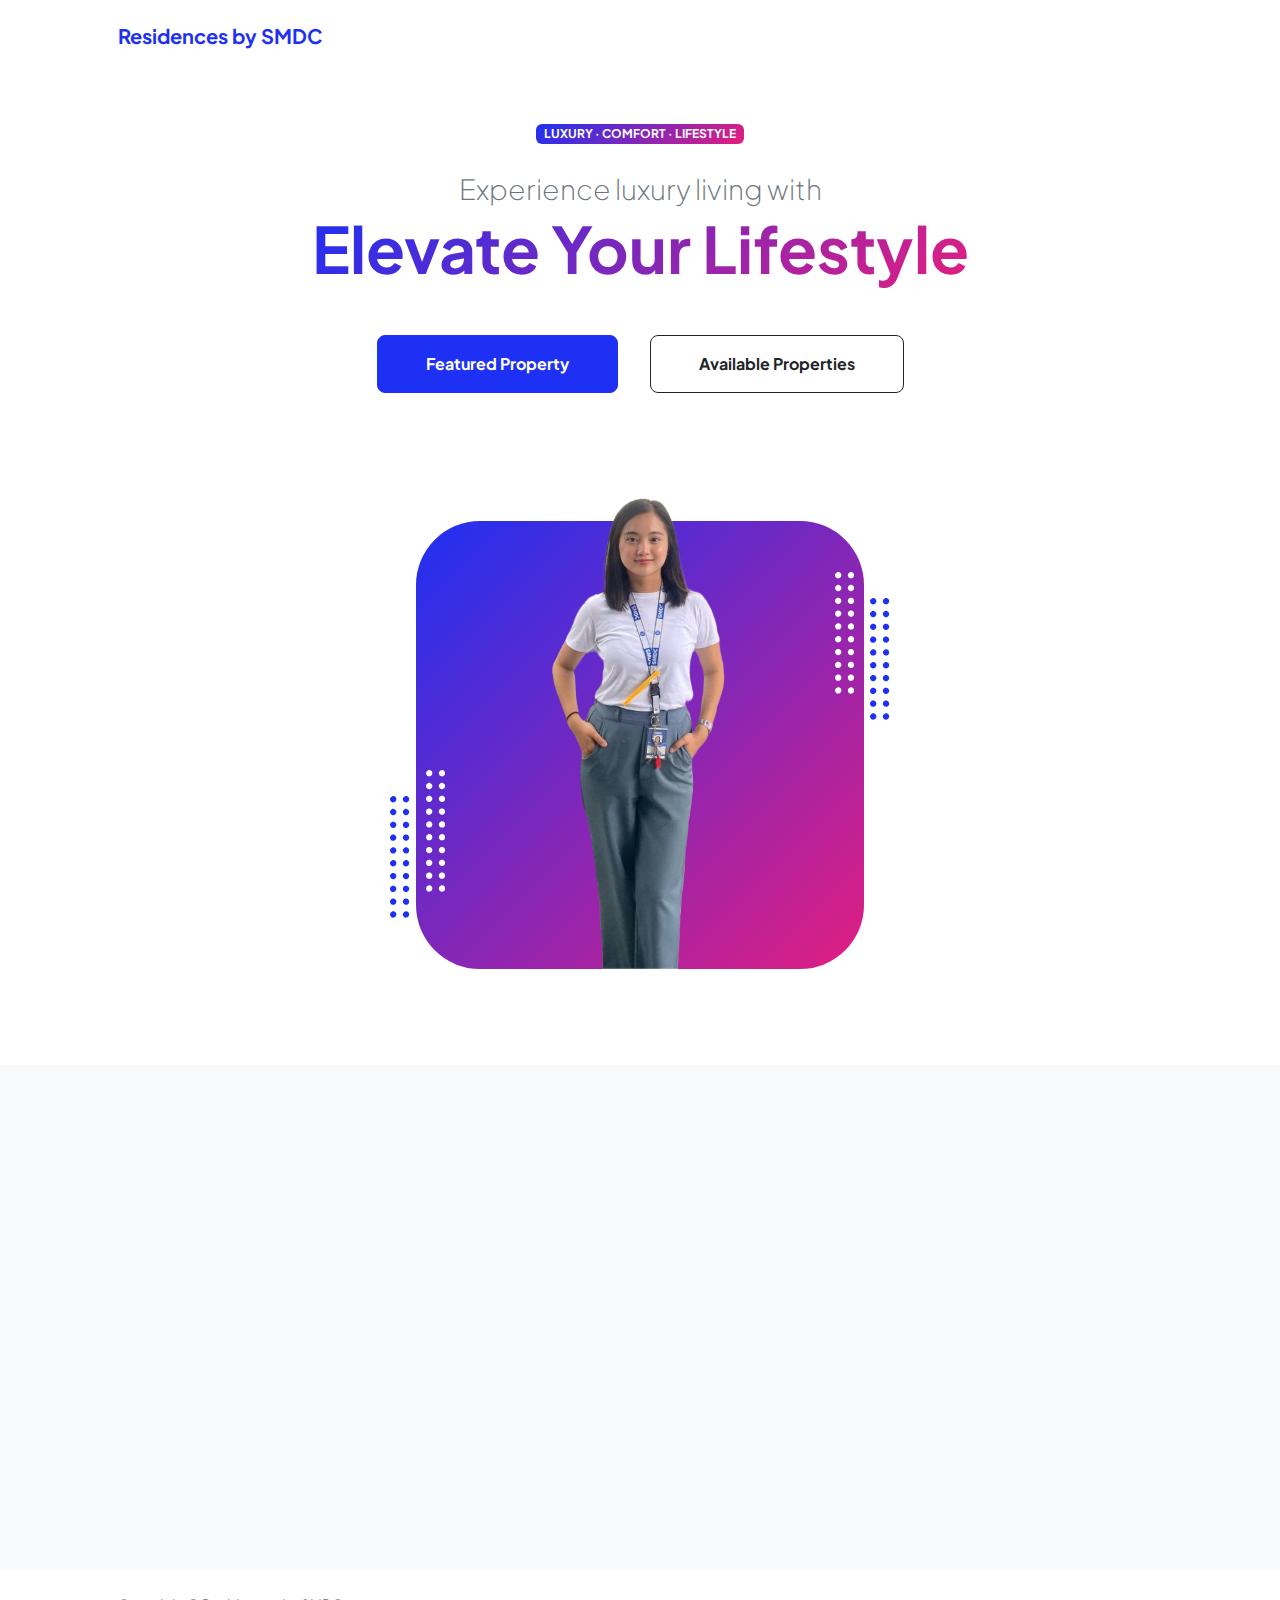
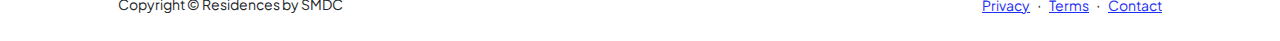
==== commit 5668d6f3: "Update index.html" ====
--- a/index.html
+++ b/index.html
@@ -499,24 +499,6 @@
                         </div>
                     </div>
                 </div>
-                        <iframe
-            src="https://www.chatbase.co/chatbot-iframe/GQ2vSR_6z3VeFZnmKxC1D"
-            width="100%"
-            style="height: 100%; min-height: 700px"
-            frameborder="0"
-        ></iframe>
-        <script>
-            window.embeddedChatbotConfig = {
-            chatbotId: "GQ2vSR_6z3VeFZnmKxC1D",
-            domain: "www.chatbase.co"
-        }
-        </script>
-        <script
-            src="https://www.chatbase.co/embed.min.js"
-            chatbotId="GQ2vSR_6z3VeFZnmKxC1D"
-            domain="www.chatbase.co"
-            defer>
-        </script>
             </section>
         </main>
         <!-- Footer-->
@@ -544,5 +526,17 @@
         <script src="https://cdn.jsdelivr.net/npm/bootstrap@5.2.3/dist/js/bootstrap.bundle.min.js"></script>
         <!-- Core theme JS-->
         <script src="js/scripts.js"></script>
+                <script>
+            window.embeddedChatbotConfig = {
+            chatbotId: "GQ2vSR_6z3VeFZnmKxC1D",
+            domain: "www.chatbase.co"
+        }
+        </script>
+        <script
+            src="https://www.chatbase.co/embed.min.js"
+            chatbotId="GQ2vSR_6z3VeFZnmKxC1D"
+            domain="www.chatbase.co"
+            defer>
+        </script>
     </body>
 </html>
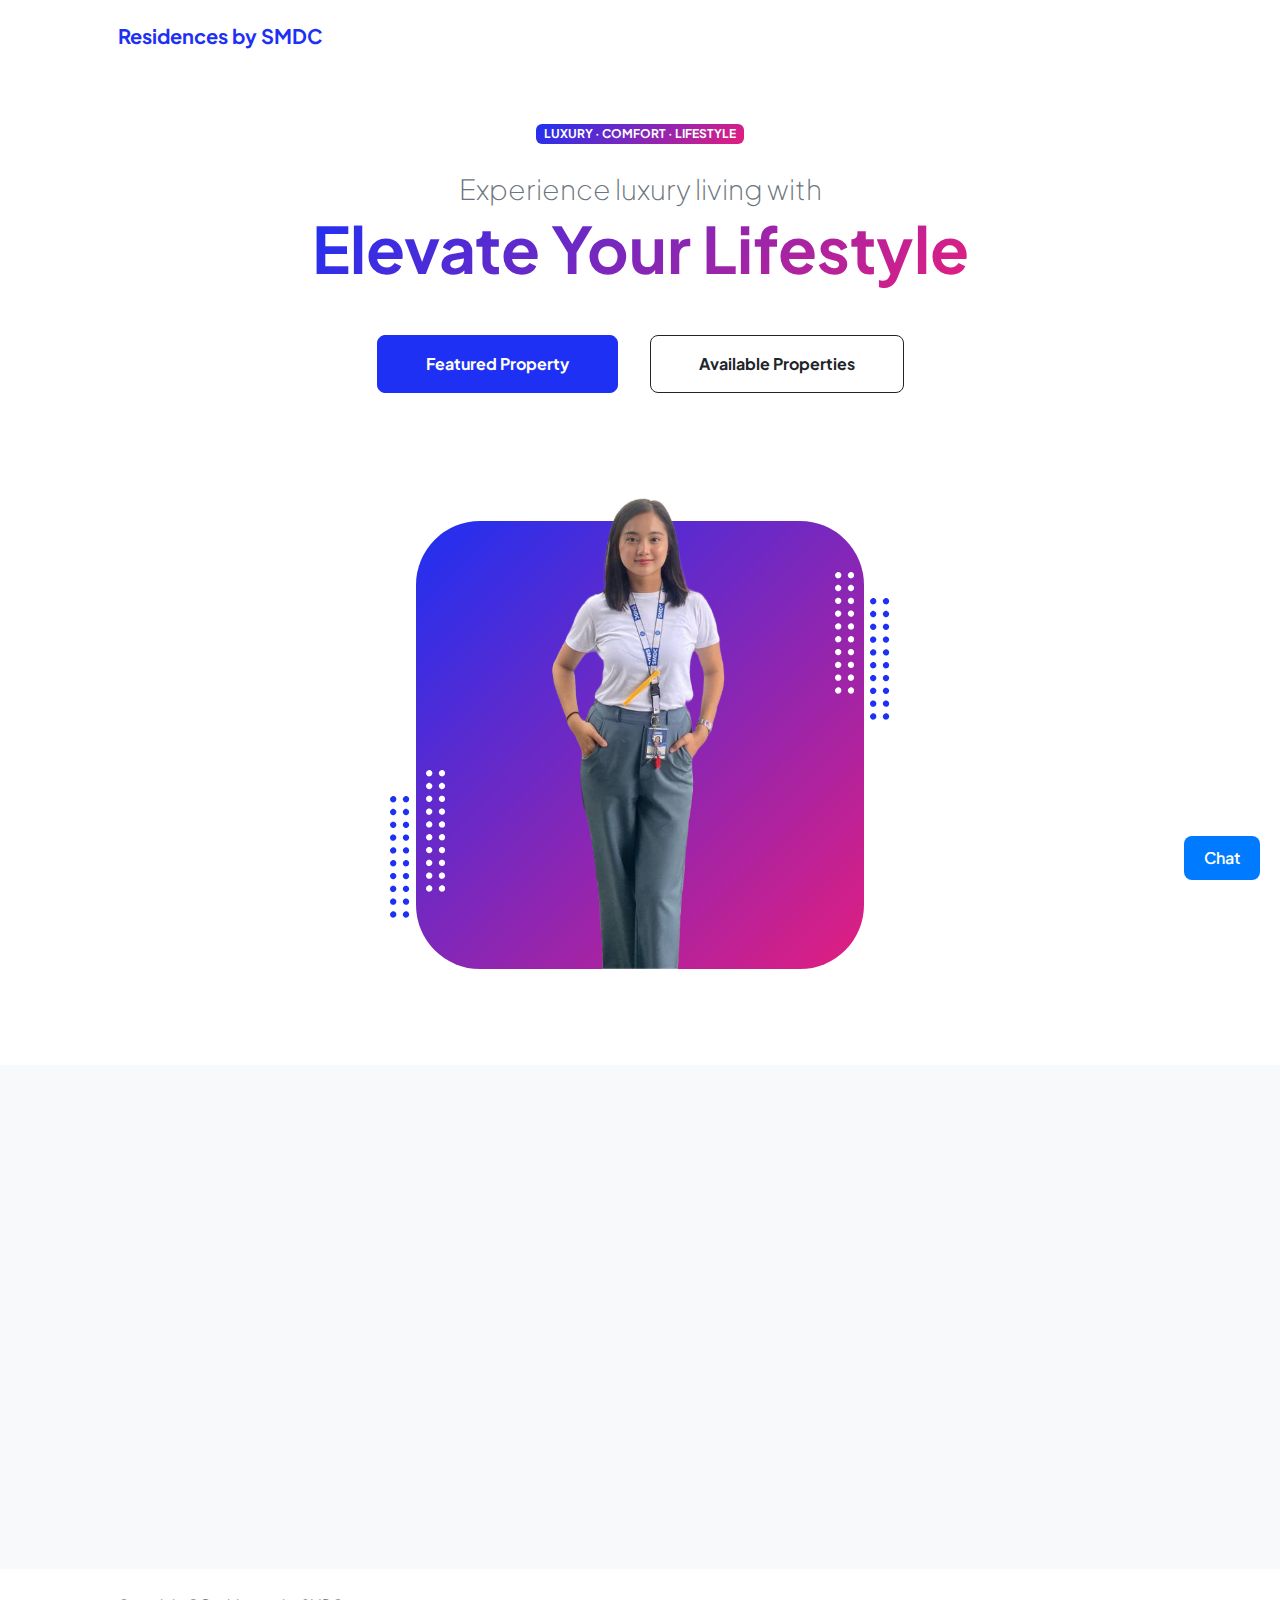
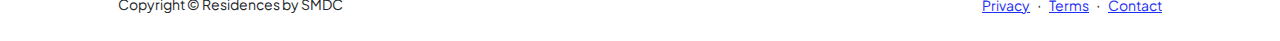
==== commit b8d57592: "Update index.html" ====
--- a/index.html
+++ b/index.html
@@ -526,17 +526,21 @@
         <script src="https://cdn.jsdelivr.net/npm/bootstrap@5.2.3/dist/js/bootstrap.bundle.min.js"></script>
         <!-- Core theme JS-->
         <script src="js/scripts.js"></script>
-                <script>
-            window.embeddedChatbotConfig = {
-            chatbotId: "GQ2vSR_6z3VeFZnmKxC1D",
-            domain: "www.chatbase.co"
-        }
-        </script>
-        <script
-            src="https://www.chatbase.co/embed.min.js"
-            chatbotId="GQ2vSR_6z3VeFZnmKxC1D"
-            domain="www.chatbase.co"
-            defer>
-        </script>
+        <div id="chat-widget" style="position: fixed; bottom: 20px; right: 20px; width: 300px; border: 1px solid #ccc; border-radius: 8px; box-shadow: 0 4px 8px rgba(0,0,0,0.2); background-color: white; display: none;">
+  <div id="chat-header" style="background-color: #007bff; color: white; padding: 10px; border-radius: 8px 8px 0 0; cursor: pointer;" onclick="toggleChat()">
+    Chat with us!
+  </div>
+  <div id="chat-messages" style="padding: 10px; height: 300px; overflow-y: auto;">
+    <!-- Messages will appear here -->
+  </div>
+  <div style="display: flex; border-top: 1px solid #ccc;">
+    <input id="user-input" type="text" placeholder="Type a message..." style="flex: 1; padding: 10px; border: none; outline: none;">
+    <button onclick="sendMessage()" style="padding: 10px; background-color: #007bff; color: white; border: none;">Send</button>
+  </div>
+</div>
+
+<!-- Button to open the chat widget -->
+<button onclick="toggleChat()" style="position: fixed; bottom: 20px; right: 20px; padding: 10px 20px; background-color: #007bff; color: white; border: none; border-radius: 8px;">Chat</button>
+
     </body>
 </html>
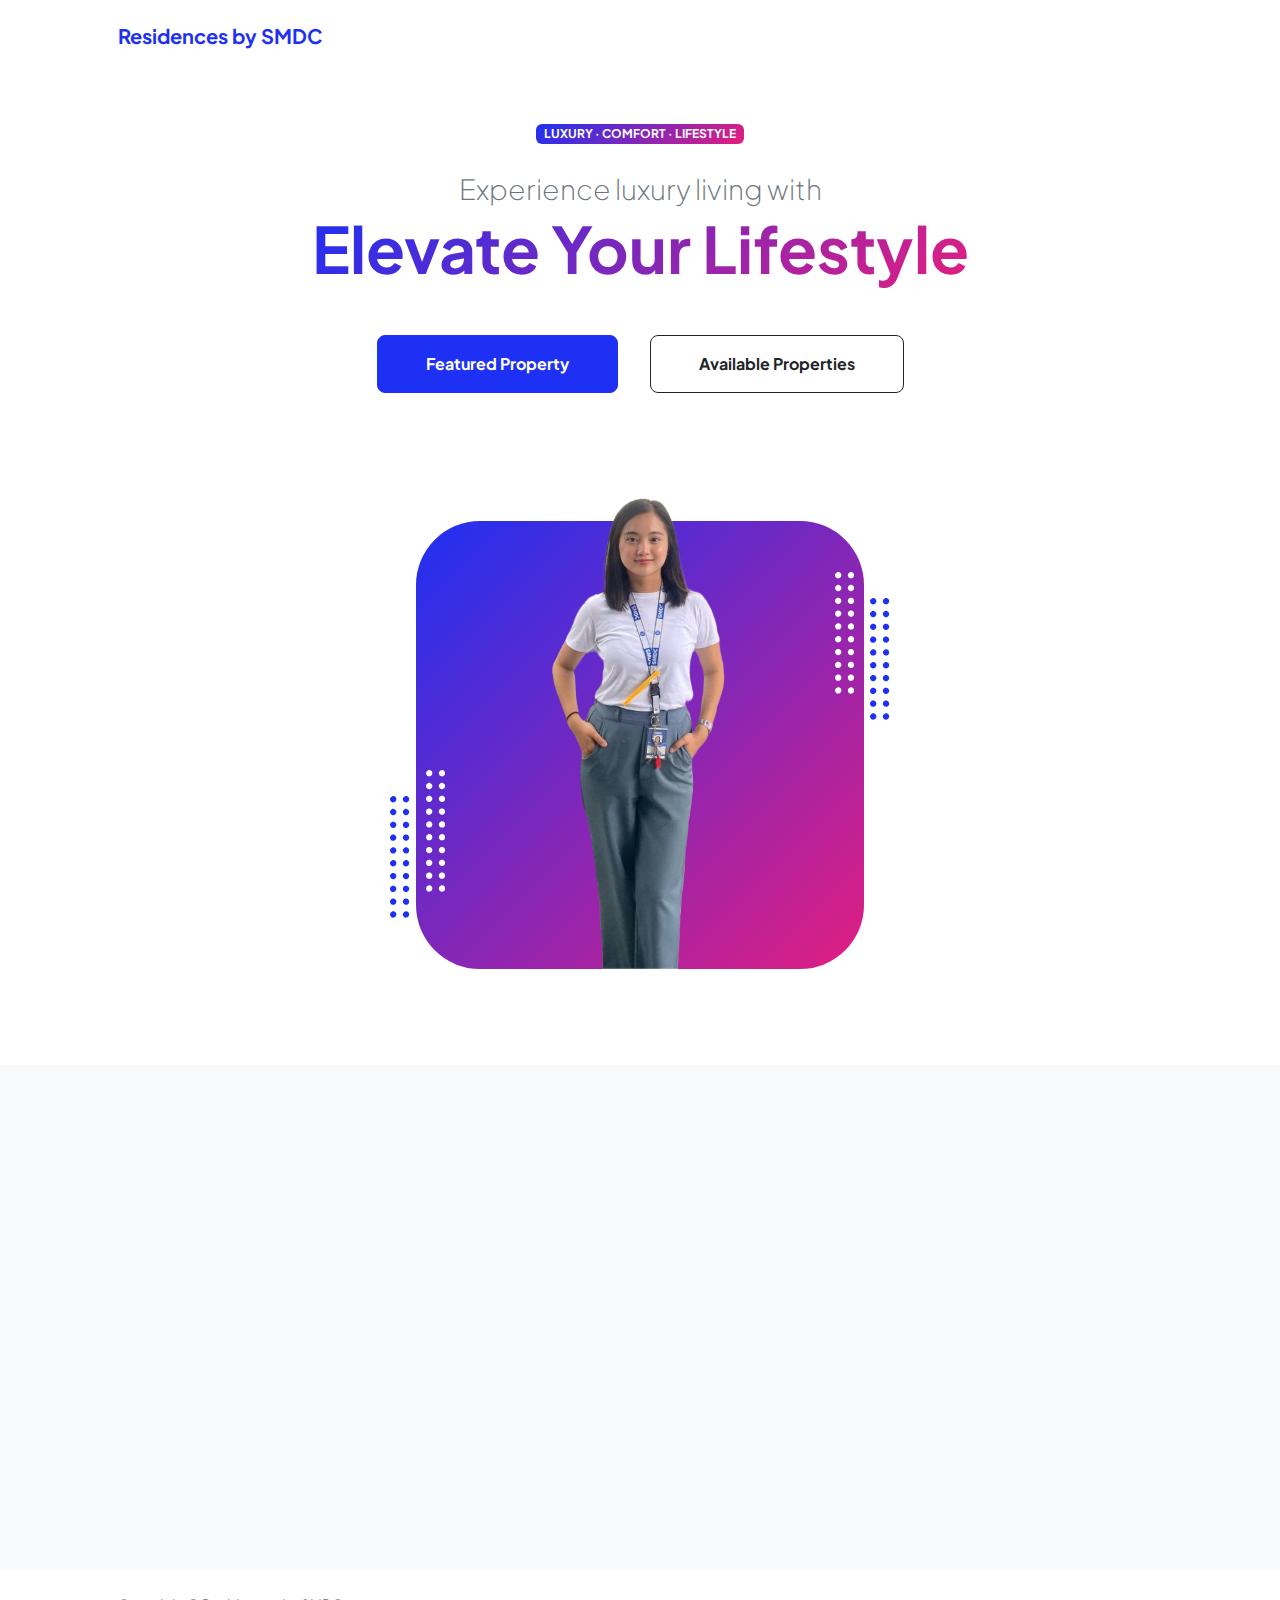
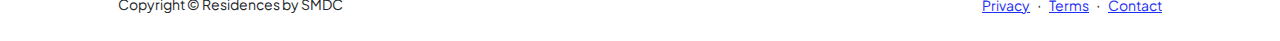
==== commit 76050b60: "Update index.html" ====
--- a/index.html
+++ b/index.html
@@ -526,21 +526,5 @@
         <script src="https://cdn.jsdelivr.net/npm/bootstrap@5.2.3/dist/js/bootstrap.bundle.min.js"></script>
         <!-- Core theme JS-->
         <script src="js/scripts.js"></script>
-        <div id="chat-widget" style="position: fixed; bottom: 20px; right: 20px; width: 300px; border: 1px solid #ccc; border-radius: 8px; box-shadow: 0 4px 8px rgba(0,0,0,0.2); background-color: white; display: none;">
-  <div id="chat-header" style="background-color: #007bff; color: white; padding: 10px; border-radius: 8px 8px 0 0; cursor: pointer;" onclick="toggleChat()">
-    Chat with us!
-  </div>
-  <div id="chat-messages" style="padding: 10px; height: 300px; overflow-y: auto;">
-    <!-- Messages will appear here -->
-  </div>
-  <div style="display: flex; border-top: 1px solid #ccc;">
-    <input id="user-input" type="text" placeholder="Type a message..." style="flex: 1; padding: 10px; border: none; outline: none;">
-    <button onclick="sendMessage()" style="padding: 10px; background-color: #007bff; color: white; border: none;">Send</button>
-  </div>
-</div>
-
-<!-- Button to open the chat widget -->
-<button onclick="toggleChat()" style="position: fixed; bottom: 20px; right: 20px; padding: 10px 20px; background-color: #007bff; color: white; border: none; border-radius: 8px;">Chat</button>
-
     </body>
 </html>
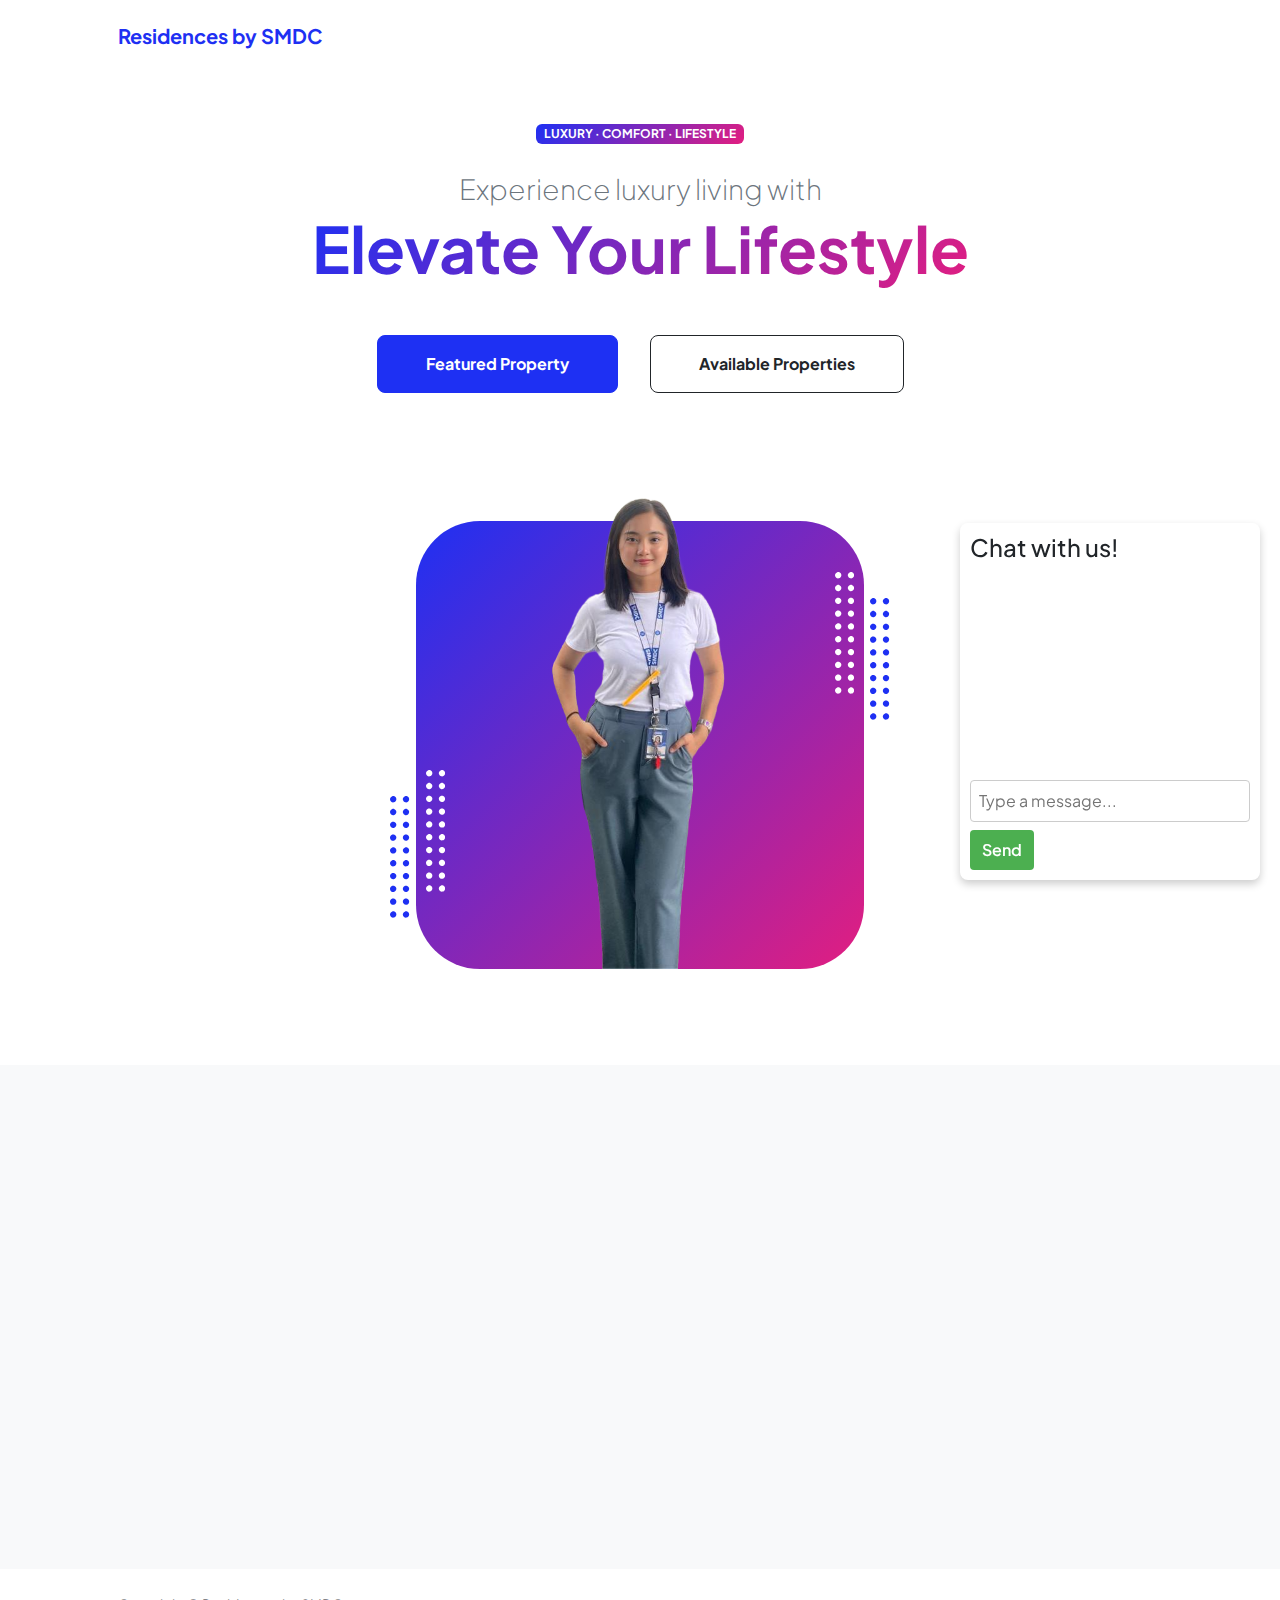
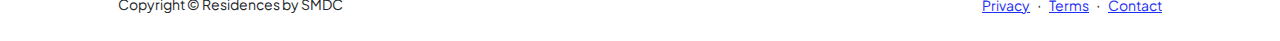
==== commit 01f1f1d8: "Update index.html" ====
--- a/index.html
+++ b/index.html
@@ -526,5 +526,42 @@
         <script src="https://cdn.jsdelivr.net/npm/bootstrap@5.2.3/dist/js/bootstrap.bundle.min.js"></script>
         <!-- Core theme JS-->
         <script src="js/scripts.js"></script>
+        <!-- Chatbot Widget -->
+<div id="chat-widget" style="position: fixed; bottom: 20px; right: 20px; background-color: #fff; border-radius: 8px; padding: 10px; width: 300px; box-shadow: 0 4px 8px rgba(0, 0, 0, 0.2);">
+  <h4>Chat with us!</h4>
+  <div id="chat-messages" style="height: 200px; overflow-y: auto; margin-bottom: 10px;"></div>
+  <input id="user-input" type="text" placeholder="Type a message..." style="width: 100%; padding: 8px; border-radius: 4px; border: 1px solid #ccc;">
+  <button onclick="sendMessage()" style="margin-top: 8px; padding: 8px 12px; border-radius: 4px; background-color: #4CAF50; color: white; border: none;">Send</button>
+</div>
+
+<script>
+  async function sendMessage() {
+    const userInput = document.getElementById('user-input');
+    const chatMessages = document.getElementById('chat-messages');
+    
+    // Append user message to chat
+    const userMessage = document.createElement('div');
+    userMessage.textContent = "You: " + userInput.value;
+    chatMessages.appendChild(userMessage);
+
+    // Send user message to the serverless function
+    const response = await fetch('/.netlify/functions/chatbot', {
+      method: 'POST',
+      headers: { 'Content-Type': 'application/json' },
+      body: JSON.stringify({ message: userInput.value })
+    });
+    const { reply } = await response.json();
+
+    // Append bot response to chat
+    const botMessage = document.createElement('div');
+    botMessage.textContent = "Bot: " + reply;
+    chatMessages.appendChild(botMessage);
+
+    // Clear input field
+    userInput.value = '';
+    chatMessages.scrollTop = chatMessages.scrollHeight;
+  }
+</script>
+
     </body>
 </html>
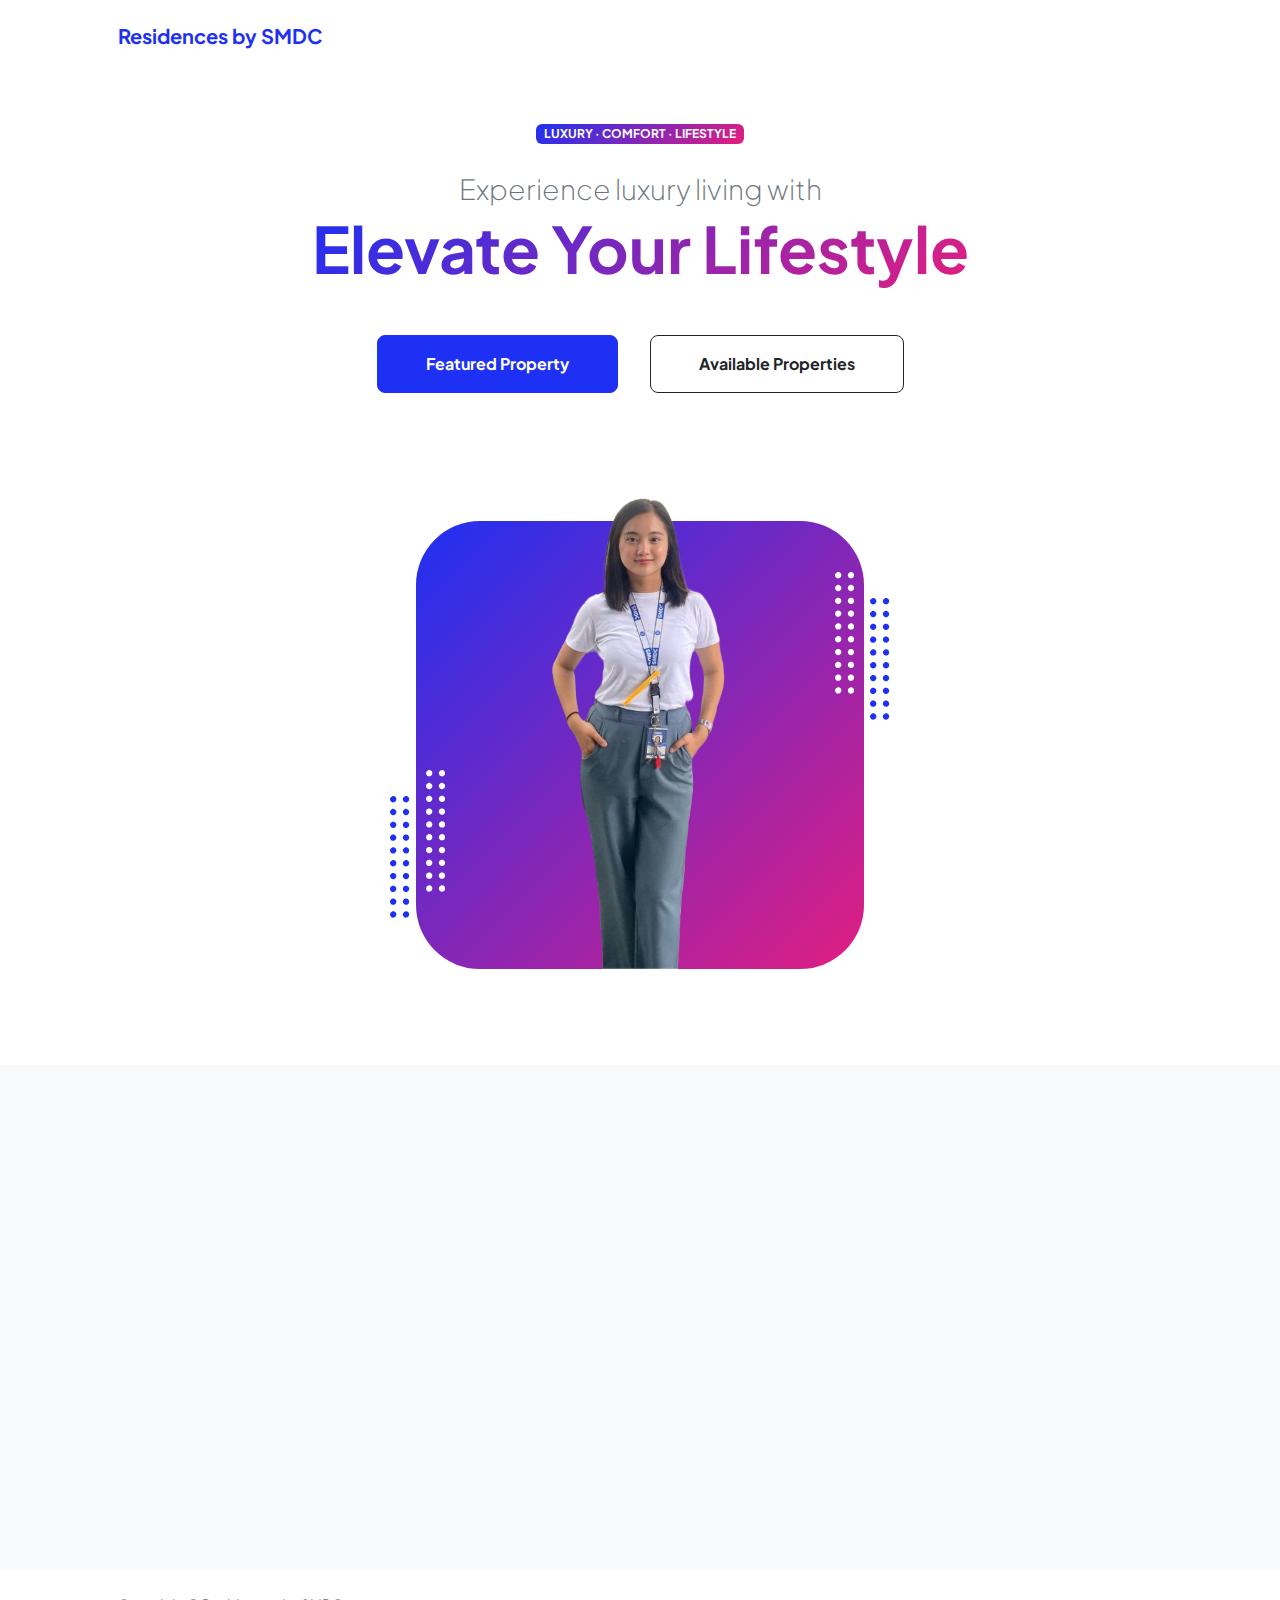
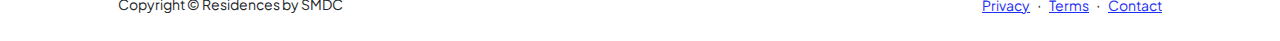
==== commit 499851ba: "Update index.html" ====
--- a/index.html
+++ b/index.html
@@ -526,42 +526,5 @@
         <script src="https://cdn.jsdelivr.net/npm/bootstrap@5.2.3/dist/js/bootstrap.bundle.min.js"></script>
         <!-- Core theme JS-->
         <script src="js/scripts.js"></script>
-        <!-- Chatbot Widget -->
-<div id="chat-widget" style="position: fixed; bottom: 20px; right: 20px; background-color: #fff; border-radius: 8px; padding: 10px; width: 300px; box-shadow: 0 4px 8px rgba(0, 0, 0, 0.2);">
-  <h4>Chat with us!</h4>
-  <div id="chat-messages" style="height: 200px; overflow-y: auto; margin-bottom: 10px;"></div>
-  <input id="user-input" type="text" placeholder="Type a message..." style="width: 100%; padding: 8px; border-radius: 4px; border: 1px solid #ccc;">
-  <button onclick="sendMessage()" style="margin-top: 8px; padding: 8px 12px; border-radius: 4px; background-color: #4CAF50; color: white; border: none;">Send</button>
-</div>
-
-<script>
-  async function sendMessage() {
-    const userInput = document.getElementById('user-input');
-    const chatMessages = document.getElementById('chat-messages');
-    
-    // Append user message to chat
-    const userMessage = document.createElement('div');
-    userMessage.textContent = "You: " + userInput.value;
-    chatMessages.appendChild(userMessage);
-
-    // Send user message to the serverless function
-    const response = await fetch('/.netlify/functions/chatbot', {
-      method: 'POST',
-      headers: { 'Content-Type': 'application/json' },
-      body: JSON.stringify({ message: userInput.value })
-    });
-    const { reply } = await response.json();
-
-    // Append bot response to chat
-    const botMessage = document.createElement('div');
-    botMessage.textContent = "Bot: " + reply;
-    chatMessages.appendChild(botMessage);
-
-    // Clear input field
-    userInput.value = '';
-    chatMessages.scrollTop = chatMessages.scrollHeight;
-  }
-</script>
-
     </body>
 </html>
